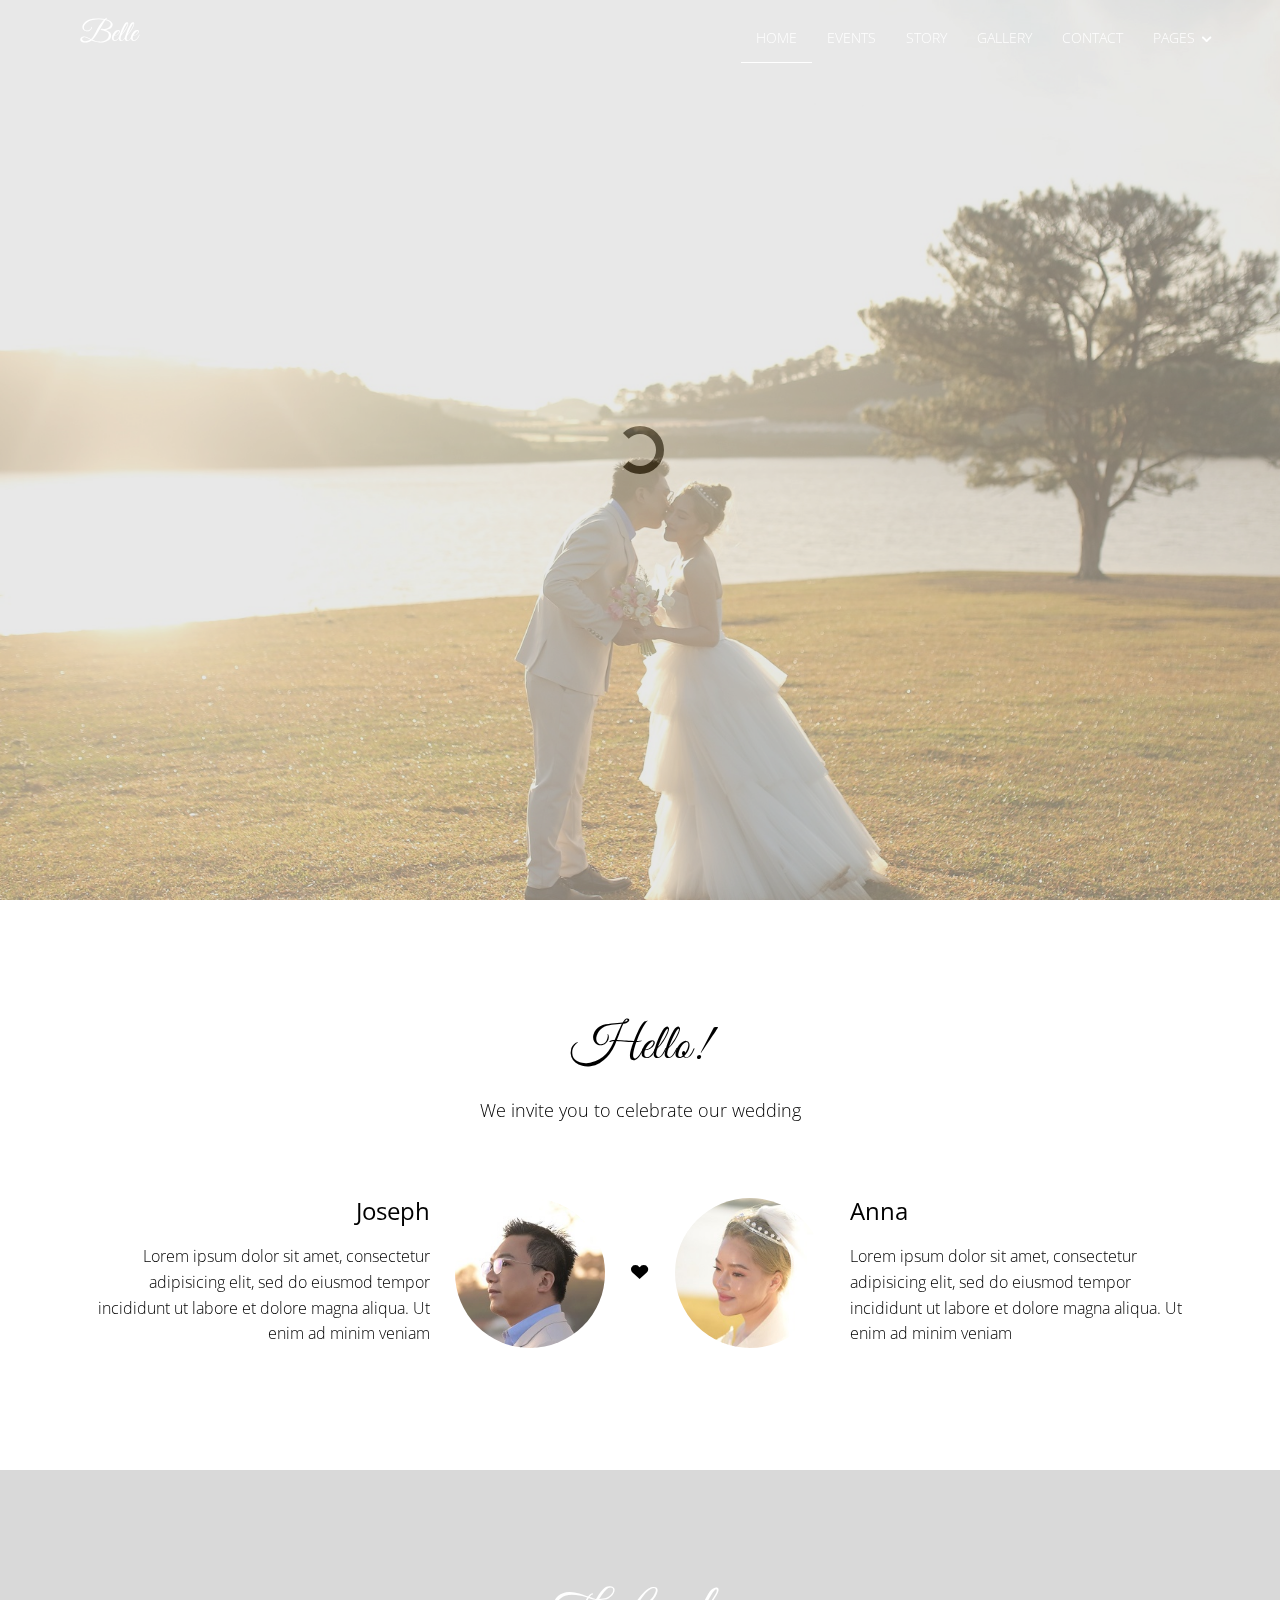
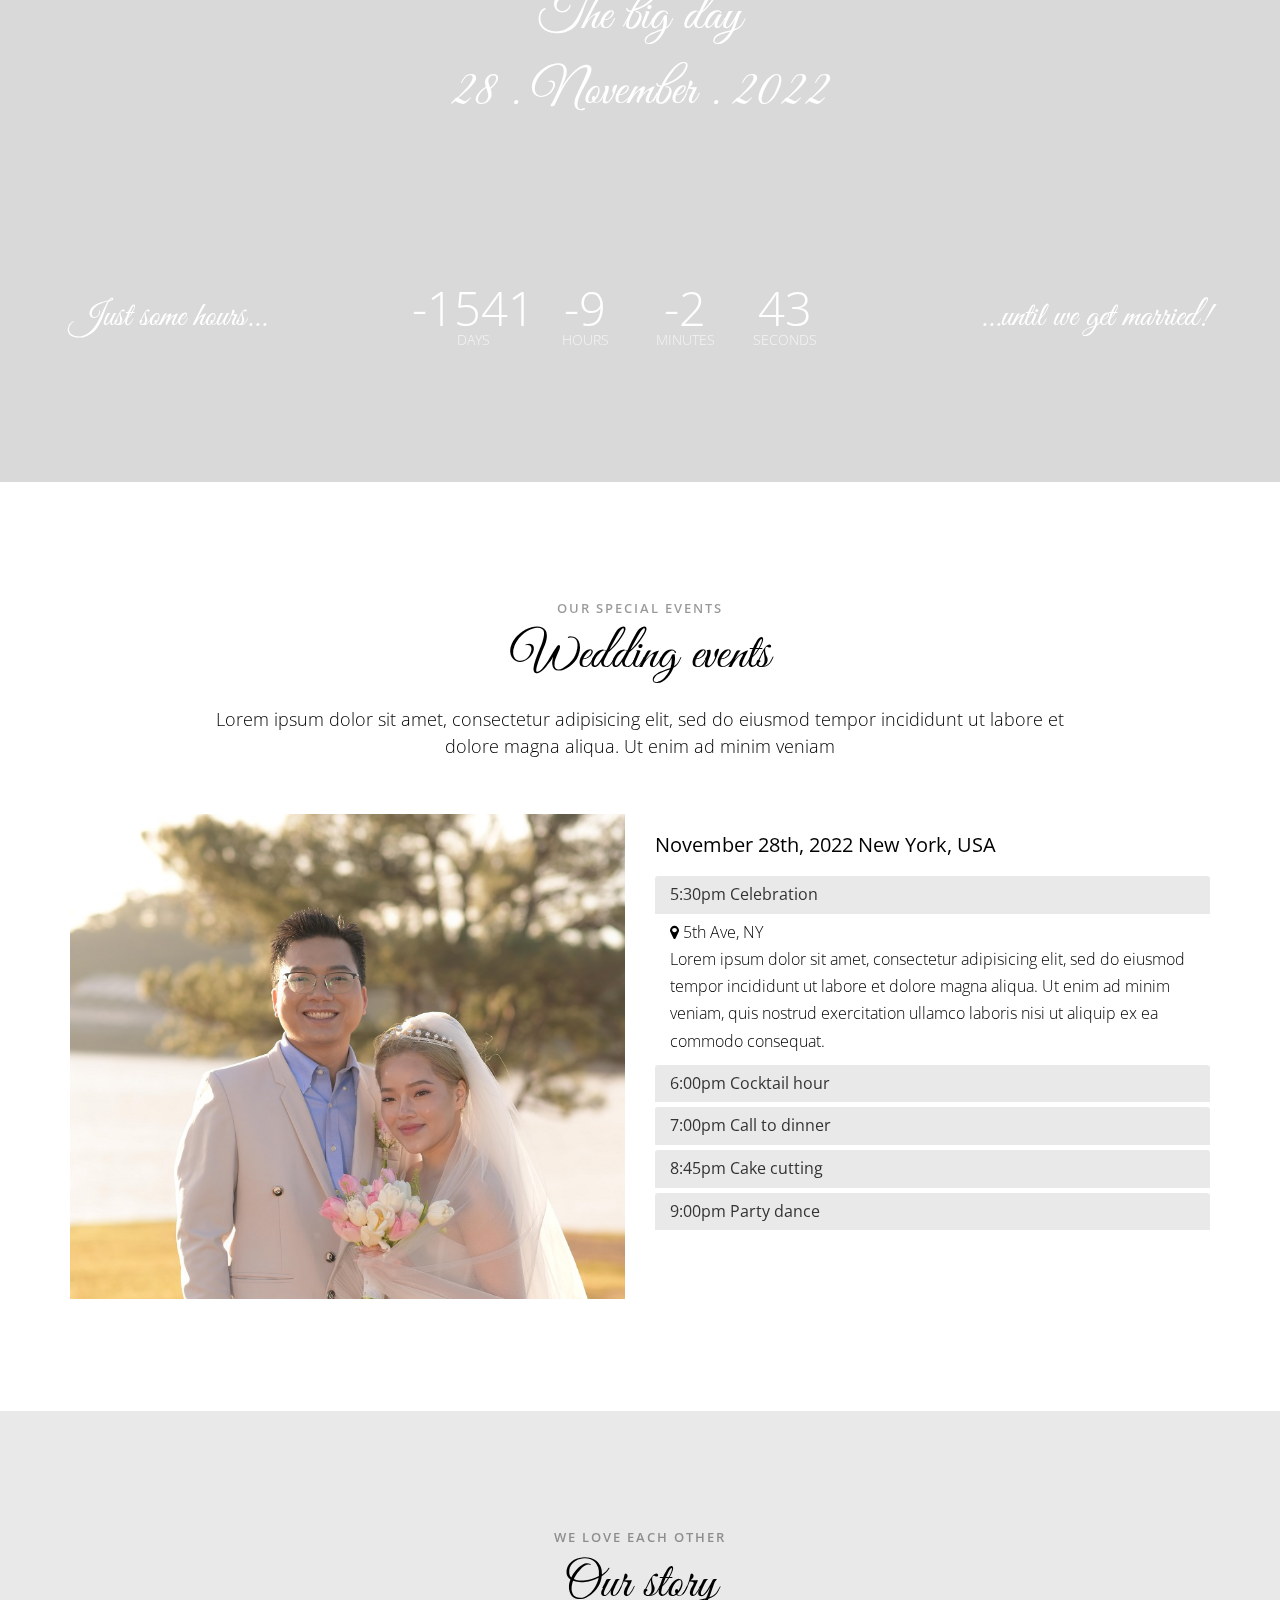
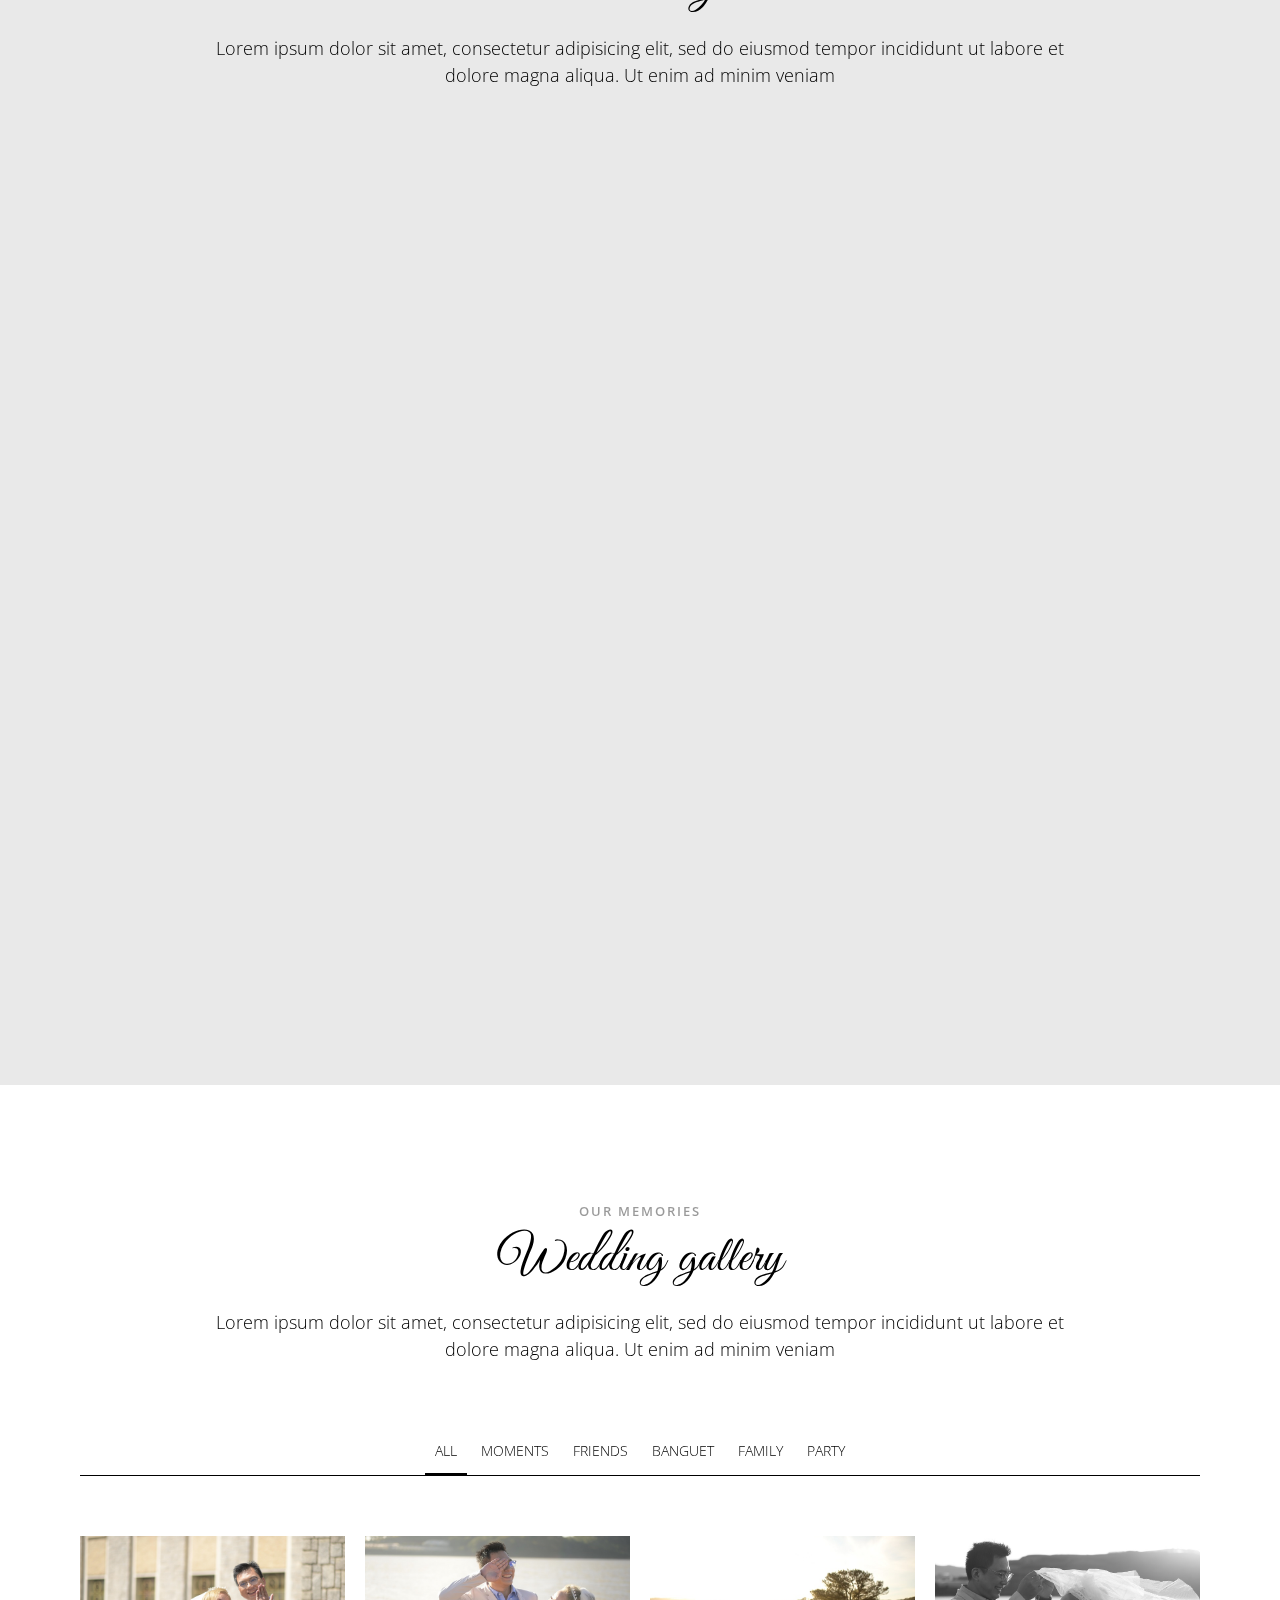
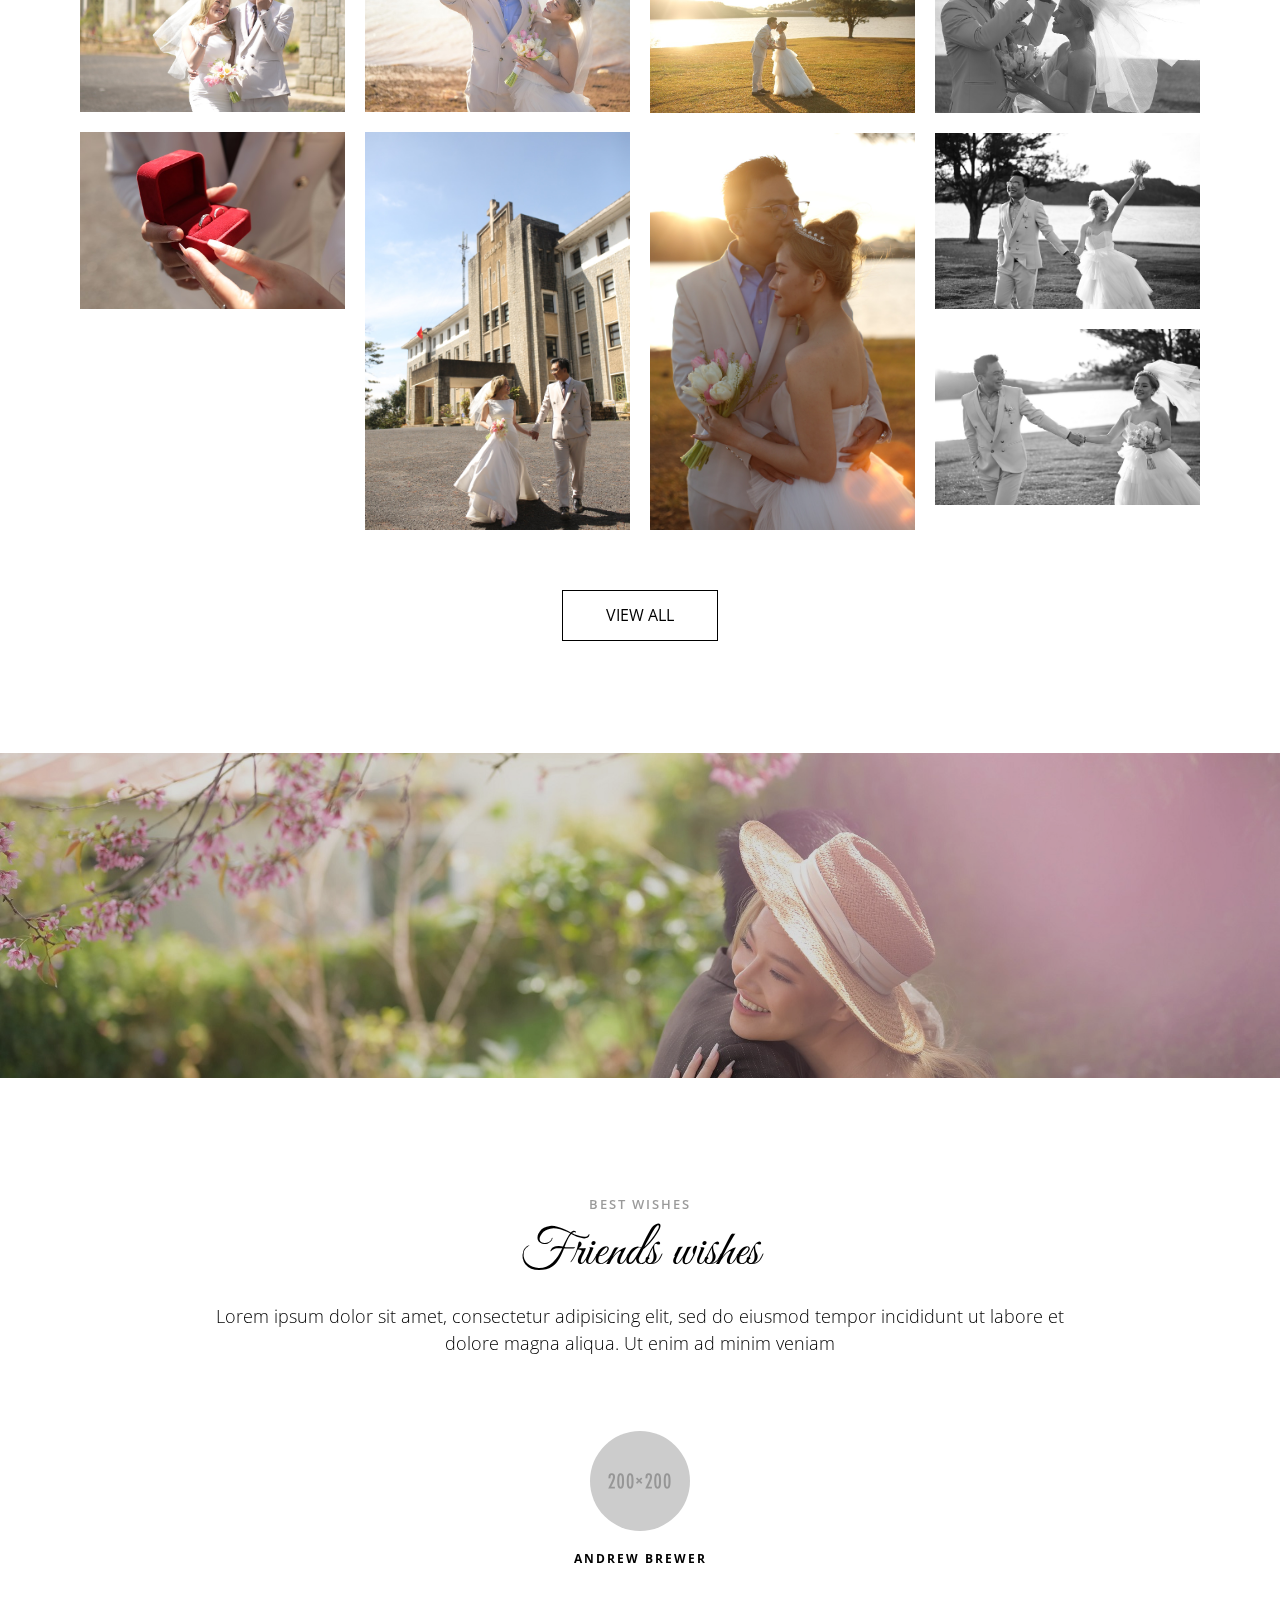
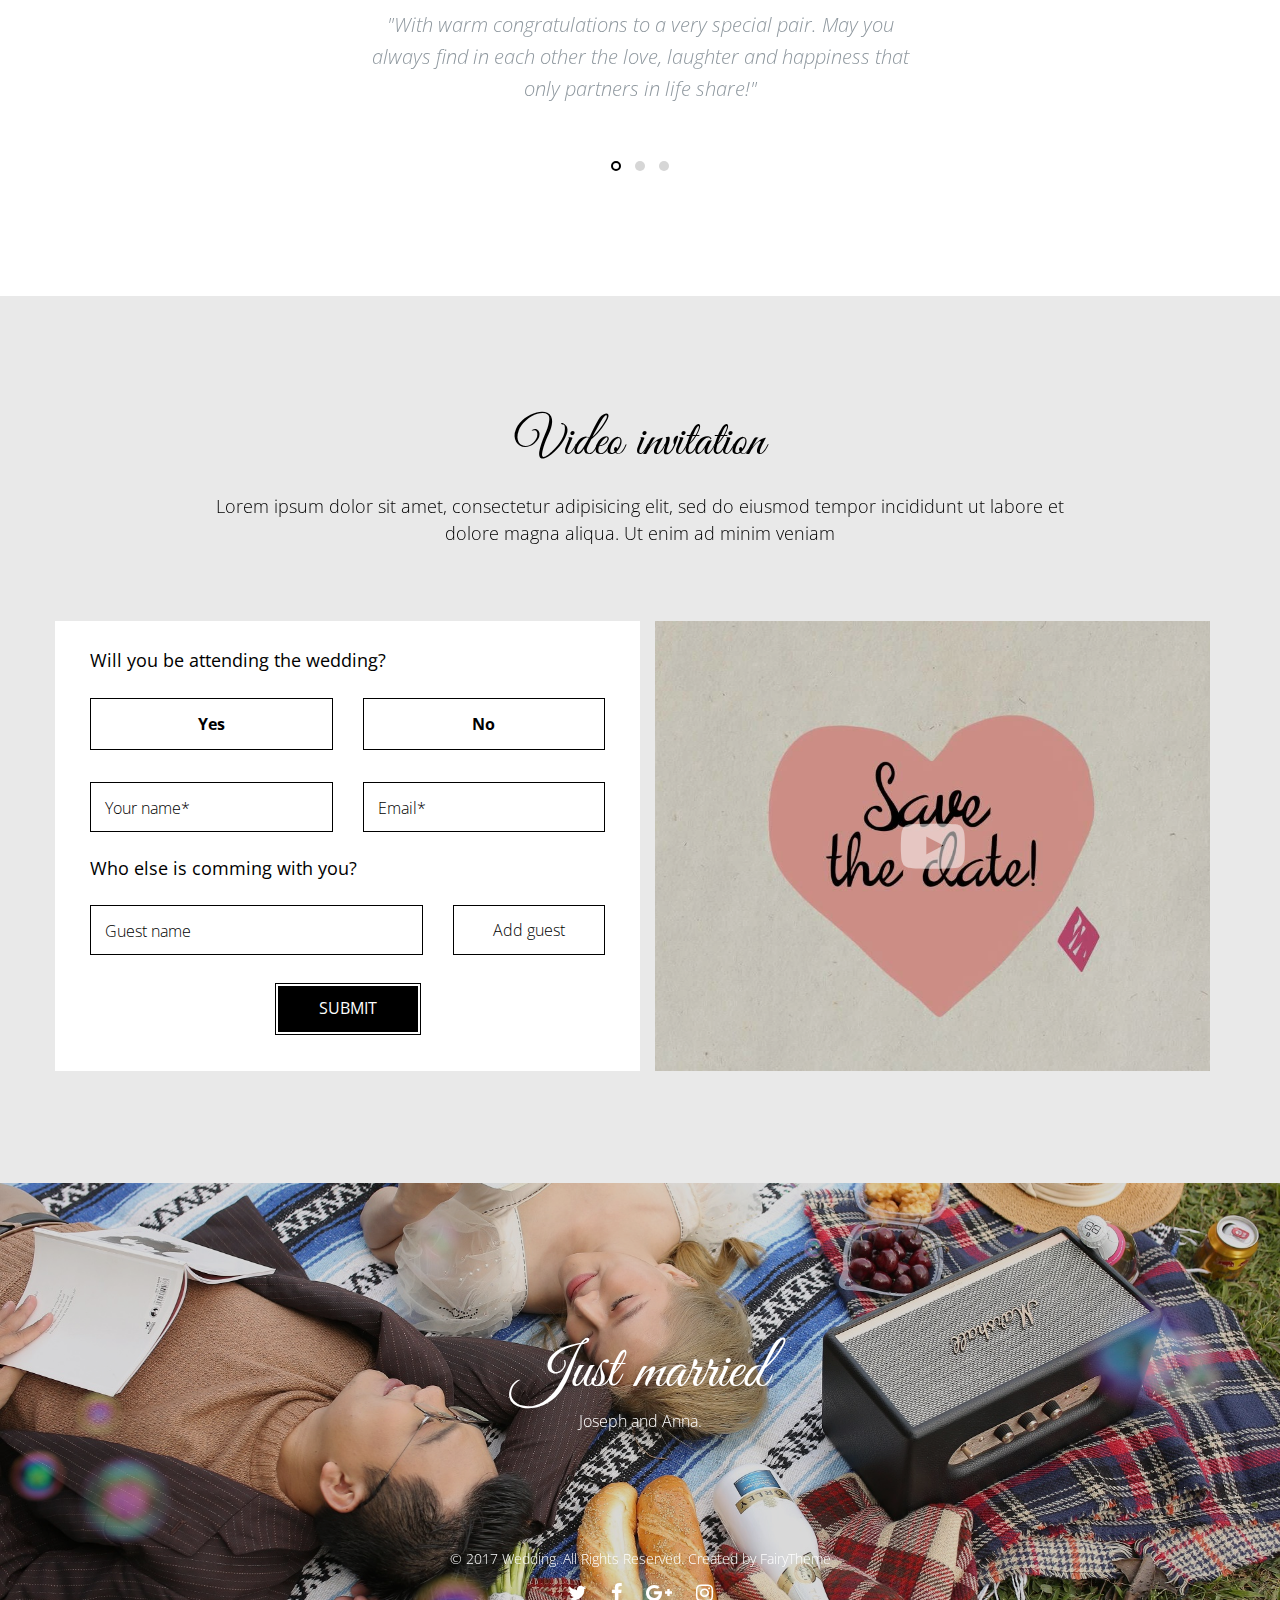
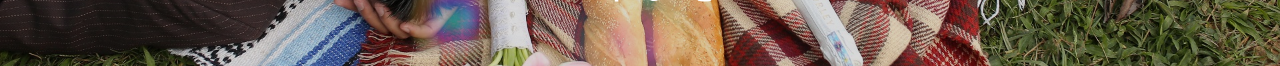
==== index.html @ 0774bc8c "first init" ====
<!DOCTYPE html>
<!--[if lt IE 7]>      <html class="no-js lt-ie9 lt-ie8 lt-ie7"> <![endif]-->
<!--[if IE 7]>         <html class="no-js lt-ie9 lt-ie8"> <![endif]-->
<!--[if IE 8]>         <html class="no-js lt-ie9"> <![endif]-->
<!--[if gt IE 8]><!--> <html class="no-js"> <!--<![endif]-->
	<head>
	<meta charset="utf-8">
	<meta http-equiv="X-UA-Compatible" content="IE=edge">
	<title>Wedding - Responsive HTML5 Template</title>
	<meta name="viewport" content="width=device-width, initial-scale=1">
	<meta name="description" content="" />
	<meta name="keywords" content="" />
	<meta name="author" content="" />

	<!-- Facebook and Twitter integration -->
	<meta property="og:title" content=""/>
	<meta property="og:image" content=""/>
	<meta property="og:url" content=""/>
	<meta property="og:site_name" content=""/>
	<meta property="og:description" content=""/>
	<meta name="twitter:title" content="" />
	<meta name="twitter:image" content="" />
	<meta name="twitter:url" content="" />
	<meta name="twitter:card" content="" />

	<link href="https://fonts.googleapis.com/css2?family=Open+Sans:wght@300;400&display=swap" rel="stylesheet">
	<link href='https://fonts.googleapis.com/css?family=Pacifico%7CWork+Sans:400,300,600,400italic,700%7CAmatic+SC:400,700&amp;subset=latin-ext' rel='stylesheet' type='text/css'>	
	<!-- Animate.css -->
	<link rel="stylesheet" href="css/vendor/animate.css">
	<!-- Icomoon Icon Fonts-->
	<link rel="stylesheet" href="css/vendor/icomoon.css">
	<link rel="stylesheet" type="text/css" href="fonts/font-awesome-4.7.0/css/font-awesome.min.css">
	<!-- Bootstrap  -->
	<link rel="stylesheet" href="css/vendor/bootstrap.min.css">
	<!-- Magnific Popup -->
	<link rel="stylesheet" href="css/vendor/magnific-popup.css">
	<!-- Owl Carousel  -->
	<link rel="stylesheet" href="css/vendor/owl.carousel.min.css">
	<link rel="stylesheet" href="css/vendor/owl.theme.default.min.css">
	<!-- Lightbox -->
	<link rel="stylesheet" href="css/vendor/lightbox.min.css">

	<!-- Theme style  -->
	<link rel="stylesheet" href="css/main.css">

	</head>

<body data-spy="scroll" data-target=".navbar" data-offset="50">
	<div class="loader"></div>
	<div class="main">
		<!-- Navigation -->
		<nav class="navbar" data-spy="affix" data-options="scrolltop:false">
			<div class="container">
				<div class="row">
					<div class="col-xs-2">
						<div id="logo"><a href="index.html">Belle</a></div>
					</div>
					<div class="col-xs-10 menu-2">
						<ul class="nav navbar-nav navbar-right">
							<li class="active">
								<a class="page-scroll" href="#header">Home</a>
							</li>
							<li>
								<a class="page-scroll" href="#events">Events</a>
							</li>
							<li>
								<a class="page-scroll" href="#couple-story">Story</a>
							</li>
							<li>
								<a class="page-scroll" href="#gallery">Gallery</a>
							</li>
							<li>
								<a class="page-scroll" href="#invitation">Contact</a>
							</li>
							<li class="has-dropdown">
								<a href="#">Pages</a>
								<ul class="dropdown">
									<li><a href="about.html">About us</a></li>
									<li><a href="gallery.html">Gallery</a></li>
									<li><a href="rsvp.html">RSVP</a></li>
									<li><a href="gallery-single.html">Single Albom</a></li>
									<li><a href="blog.html">Blog page</a></li>
									<li><a href="single-post.html">Post with aside</a></li>
									<li><a href="single-post-2.html">Post without aside</a></li>
								</ul>
							</li>
						</ul>
					</div>
				</div>
			</div>
		</nav>
		<!-- Header -->
		<section id="header" class="cover" data-parallax="scroll" data-image-src="img/header-bg.jpg">
			<div class="overlay"></div>
			<div class="container">
				<div class="row">
					<div class="col-md-12 text-center">
						<div class="display-t">
							<div class="display-tc animated">
								<h1>Save the date</h1>
								<div class="banner-text">
									<span class="banner-text_city">TT Gia Ray <br>Xuan Loc</span>
									<span class="banner-text_names">Cao Nguyen va Huyen Vi</span>
									<span class="banner-text_date">May 6th <br>2022</span>
								</div>
							</div>
						</div>
					</div>
				</div>
			</div>
		</section>
		<!-- Section About-us -->
		<section id="couple" class="section couple">
			<div class="container">
				<div class="row">
					<div class="col-md-12 text-center heading">
						<h2>Hello!</h2>
						<p>We invite you to celebrate our wedding</p>
					</div>
				</div>
				<div class="row couple-wrap">
					<div class="groom-wrap col-md-6 clearfix">
						<div class="groom">
							<img src="img/groom.jpg" alt="groom" class="img-responsive">
						</div>
						<div class="desc-groom">
							<h3>Joseph</h3>
							<p>Lorem ipsum dolor sit amet, consectetur adipisicing elit, sed do eiusmod tempor incididunt ut labore et dolore magna aliqua. Ut enim ad minim veniam</p>
						</div>
					</div>
					<p class="heart text-center"><i class="icon-heart2"></i></p>
					<div class="bride-wrap col-md-6">
						<div class="bride">
							<img src="img/bride.jpg" alt="groom" class="img-responsive">
						</div>
						<div class="desc-bride">
							<h3>Anna</h3>
							<p>Lorem ipsum dolor sit amet, consectetur adipisicing elit, sed do eiusmod tempor incididunt ut labore et dolore magna aliqua. Ut enim ad minim veniam</p>
						</div>
					</div>
				</div>
			</div>
		</section>
		<!-- Section Countdown -->
		<section class="countdown bg section text-center">
			<div class="overlay"></div>
			<div class="container">
				<div class="row">
					<div class="heading col-sm-12">
						<h2>The big day<br>
							28 . November . 2022
						</h2>
						<!-- <p>We are so excited to celebrate our special day with our family and friends.
						Thank you so much for visiting our wedding website!</p> -->
					</div>
					<div class="col-sm-12">
						<div id="timer" class="timer text-center">
							<div class="timer-item timer-item_text">
								Just some hours...
							</div>
							<div class="timer-item_digits">
								<div class="timer-item">
									<div>
										<span class="days digit"></span>
										<div class="smalltext">days</div>
									</div>
								</div>
								<div class="timer-item">
									<div>
										<span class="hours digit"></span>
										<div class="smalltext">hours</div>
									</div>
								</div>
								<div class="timer-item">
									<div>
										<span class="minutes digit"></span>
										<div class="smalltext">minutes</div>
									</div>
								</div>
								<div class="timer-item">
									<div>
										<span class="seconds digit"></span>
										<div class="smalltext">seconds</div>
									</div>
								</div>
							</div>
							<div class="timer-item timer-item_text">
								...until we get married!
							</div>
						</div>
					</div>
				</div>
			</div>
		</section>
		<!-- Section Events -->
		<section id="events" class="events-accordion section">
			<div class="container">
				<div class="row">
					<div class="col-md-12 text-center heading">
						<span>Our Special Events</span>
						<h2>Wedding events</h2>
						<p>Lorem ipsum dolor sit amet, consectetur adipisicing elit, sed do eiusmod tempor incididunt ut labore et dolore magna aliqua. Ut enim ad minim veniam</p>
					</div>
				</div>
				<div class="row">
					<div class="col-sm-6">
						<div class="panel-group" id="accordion-img">
							<div class="panel panel-default">
								<div id="collapse10" class="panel-collapse collapse in">
									<img src="img/event1.jpg" alt="">
								</div>
							</div>
							<div class="panel panel-default">
								<div id="collapse20" class="panel-collapse collapse">
									<img src="img/event2.jpg" alt="">
								</div>
							</div>
							<div class="panel panel-default">
								<div id="collapse30" class="panel-collapse collapse">
									<img src="img/event3.jpg" alt="">
								</div>
							</div>
							<div class="panel panel-default">
								<div id="collapse40" class="panel-collapse collapse">
									<img src="img/event4.jpg" alt="">
								</div>
							</div>
							<div class="panel panel-default">
								<div id="collapse50" class="panel-collapse collapse">
									<img src="img/event5.jpg" alt="">
								</div>
							</div>
						</div>
					</div>
					<div class="col-sm-6">
						<h3>November 28th, 2022 New York, USA</h3>
						<div class="panel-group" id="accordion">
							<div class="panel panel-default">
								<div class="panel-heading">
									<h4 class="panel-title">
									<a data-toggle="collapse" data-parent="#accordion" href="#collapse1">
									5:30pm Celebration</a>
									</h4>
								</div>
								<div id="collapse1" class="panel-collapse collapse in">
									<div class="panel-place">
										<i class="fa fa-map-marker" aria-hidden="true"></i>
										<span>5th Ave, NY</span>
									</div>
									<div class="panel-body">
									Lorem ipsum dolor sit amet, consectetur adipisicing elit,
									sed do eiusmod tempor incididunt ut labore et dolore magna aliqua. Ut enim ad
									minim veniam, quis nostrud exercitation ullamco laboris nisi ut aliquip ex ea
									commodo consequat.</div>
								</div>
							</div>
							<div class="panel panel-default">
								<div class="panel-heading">
									<h4 class="panel-title">
									<a data-toggle="collapse" data-parent="#accordion" href="#collapse2">
									6:00pm Cocktail hour</a>
									</h4>
								</div>
								<div id="collapse2" class="panel-collapse collapse">
									<div class="panel-place">
										<i class="fa fa-map-marker" aria-hidden="true"></i>
										<span>5th Ave, NY</span>
									</div>
									<div class="panel-body">Lorem ipsum dolor sit amet, consectetur adipisicing elit,
									sed do eiusmod tempor incididunt ut labore et dolore magna aliqua. Ut enim ad
									minim veniam, quis nostrud exercitation ullamco laboris nisi ut aliquip ex ea
									commodo consequat.</div>
								</div>
							</div>
							<div class="panel panel-default">
								<div class="panel-heading">
									<h4 class="panel-title">
									<a data-toggle="collapse" data-parent="#accordion" href="#collapse3">
									7:00pm Call to dinner</a>
									</h4>
								</div>
								<div id="collapse3" class="panel-collapse collapse">
									<div class="panel-place">
										<i class="fa fa-map-marker" aria-hidden="true"></i>
										<span>5th Ave, NY</span>
									</div>
									<div class="panel-body">Lorem ipsum dolor sit amet, consectetur adipisicing elit,
									sed do eiusmod tempor incididunt ut labore et dolore magna aliqua. Ut enim ad
									minim veniam, quis nostrud exercitation ullamco laboris nisi ut aliquip ex ea
									commodo consequat.</div>
								</div>
							</div>
							<div class="panel panel-default">
								<div class="panel-heading">
									<h4 class="panel-title">
									<a data-toggle="collapse" data-parent="#accordion" href="#collapse4">
									8:45pm Cake cutting</a>
									</h4>
								</div>
								<div id="collapse4" class="panel-collapse collapse">
									<div class="panel-place">
										<i class="fa fa-map-marker" aria-hidden="true"></i>
										<span>5th Ave, NY</span>
									</div>
									<div class="panel-body">Lorem ipsum dolor sit amet, consectetur adipisicing elit,
									sed do eiusmod tempor incididunt ut labore et dolore magna aliqua. Ut enim ad
									minim veniam, quis nostrud exercitation ullamco laboris nisi ut aliquip ex ea
									commodo consequat.</div>
								</div>
							</div>
							<div class="panel panel-default">
								<div class="panel-heading">
									<h4 class="panel-title">
									<a data-toggle="collapse" data-parent="#accordion" href="#collapse5">
									9:00pm Party dance</a>
									</h4>
								</div>
								<div id="collapse5" class="panel-collapse collapse">
									<div class="panel-place">
										<i class="fa fa-map-marker" aria-hidden="true"></i>
										<span>5th Ave, NY</span>
									</div>
									<div class="panel-body">Lorem ipsum dolor sit amet, consectetur adipisicing elit,
									sed do eiusmod tempor incididunt ut labore et dolore magna aliqua. Ut enim ad
									minim veniam, quis nostrud exercitation ullamco laboris nisi ut aliquip ex ea
									commodo consequat.</div>
								</div>
							</div>
						</div>
					</div>
				</div>
			</div>
		</section>
		<!-- Section Our-story -->
		<section id="couple-story" class="section couple-story section-gray">
			<div class="container">
				<div class="row">
					<div class="col-md-12 text-center heading">
						<span>We Love Each Other</span>
						<h2>Our story</h2>
						<p>Lorem ipsum dolor sit amet, consectetur adipisicing elit, sed do eiusmod tempor incididunt ut labore et dolore magna aliqua. Ut enim ad minim veniam</p>
					</div>
				</div>
				<div class="row">
					<div class="col-md-12 col-md-offset-0">
						<ul class="timeline animate-box">
							<li class="timeline-item animate-box">
								<div class="timeline-badge">
									<img src="img/story-1.jpg" alt="">
								</div>
								<div class="timeline-panel">
									<div class="timeline-heading">
										<h3 class="timeline-title">First We Meet</h3>
										<span class="date">December 25, 2015</span>
									</div>
									<div class="timeline-body">
										<p>Lorem ipsum dolor sit amet, consectetur adipisicing elit, sed do eiusmod tempor incididunt ut labore et dolore magna aliqua. Ut enim ad minim veniam</p>
									</div>
									<a href="single-post.html" class="timeline-readmore">Readmore</a>
								</div>
							</li>
							<li class="timeline-item animate-box">
								<div class="timeline-badge">
									<img src="img/story-2.jpg" alt="">
								</div>
								<div class="timeline-panel">
									<div class="timeline-heading">
										<h3 class="timeline-title">First Date</h3>
										<span class="date">December 28, 2015</span>
									</div>
									<div class="timeline-body">
										<p>Lorem ipsum dolor sit amet, consectetur adipisicing elit, sed do eiusmod tempor incididunt ut labore et dolore magna aliqua. Ut enim ad minim veniam</p>
									</div>
									<a href="single-post.html" class="timeline-readmore">Readmore</a>
								</div>
							</li>
							<li class="timeline-item animate-box">
								<div class="timeline-badge">
									<img src="img/story-3.jpg" alt="">
								</div>
								<div class="timeline-panel">
									<div class="timeline-heading">
										<h3 class="timeline-title">In A Relationship</h3>
										<span class="date">January 1, 2016</span>
									</div>
									<div class="timeline-body">
										<p>Lorem ipsum dolor sit amet, consectetur adipisicing elit, sed do eiusmod tempor incididunt ut labore et dolore magna aliqua. Ut enim ad minim veniam</p>
									</div>
									<a href="single-post.html" class="timeline-readmore">Readmore</a>
								</div>
							</li>
						</ul>
					</div>
				</div>
			</div>
		</section>
		<!-- Section Gallery -->
		<section id="gallery" class="section gallery">
			<div class="container">
				<div class="row">
					<div class="col-md-12 text-center heading">
						<span>Our Memories</span>
						<h2>Wedding gallery</h2>
						<p>Lorem ipsum dolor sit amet, consectetur adipisicing elit, sed do eiusmod tempor incididunt ut labore et dolore magna aliqua. Ut enim ad minim veniam</p>
					</div>
				</div>
				<div class="row">
					<div class="col-sm-12">
						<div class="button-group filters-button-group">
							<button class="button is-checked" data-filter="*">All</button>
							<button class="button" data-filter=".moments">moments</button>
							<button class="button" data-filter=".friends">friends</button>
							<button class="button" data-filter=".banguet">banguet</button>
							<button class="button" data-filter=".family">family</button>
							<button class="button" data-filter=".party">party</button>
						</div>
						<div class="grid grid--margin">
							<div class="grid-sizer"></div>
							<div class="grid-item grid-item--width moments friends">
								<a href="img/gallery-1.jpg" data-lightbox="roadtrip">
									<img src="img/gallery-1.jpg" alt="gallery">
								</a>
							</div>
							<div class="grid-item moments banguet party">
								<a href="img/gallery-2.jpg" data-lightbox="roadtrip">
									<img src="img/gallery-2.jpg" alt="gallery">
								</a>
							</div>
							<div class="grid-item friends moments party">
								<a href="img/gallery-3.jpg" data-lightbox="roadtrip">
									<img src="img/gallery-3.jpg" alt="gallery">
								</a>
							</div>
							<div class="grid-item banguet family">
								<a href="img/gallery-4.jpg" data-lightbox="roadtrip">
									<img src="img/gallery-4.jpg" alt="gallery">
								</a>
							</div>
							<div class="grid-item friends family">
								<a href="img/gallery-5.jpg" data-lightbox="roadtrip">
									<img src="img/gallery-5.jpg" alt="gallery">
								</a>
							</div>
							<div class="grid-item family party">
								<a href="img/gallery-10.jpg" data-lightbox="roadtrip">
									<img src="img/gallery-10.jpg" alt="gallery">
								</a>
							</div>
							<div class="grid-item moments family">
								<a href="img/gallery-7.jpg" data-lightbox="roadtrip">
									<img src="img/gallery-7.jpg" alt="gallery">
								</a>
							</div>
							<div class="grid-item banguet family">
								<a href="img/gallery-8.jpg" data-lightbox="roadtrip">
									<img src="img/gallery-8.jpg" alt="gallery">
								</a>
							</div>
							<div class="grid-item friends party">
								<a href="img/gallery-9.jpg" data-lightbox="roadtrip">
									<img src="img/gallery-9.jpg" alt="gallery">
								</a>
							</div>
						</div>
					</div>
					<div class="text-center">
						<a href="gallery-single.html" class="btn btn-outline btn-lg">View all</a>
					</div>
				</div> <!-- /.row -->
			</div>
		</section>
		<!-- Section Counter -->
		<section id="counter" class="section bg counter">
			<div class="overlay"></div>
			<div class="container">
				<div class="row">
					<div class="col-md-3 col-sm-6 animate-box">
						<div class="feature-center">
							<span class="counter-value js-counter" data-from="0" data-to="120" data-speed="5000" data-refresh-interval="50">1</span>
							<span class="counter-label">Guest</span>
						</div>
					</div>
					<div class="col-md-3 col-sm-6 animate-box">
						<div class="feature-center">
							<span class="counter-value js-counter" data-from="0" data-to="1000" data-speed="5000" data-refresh-interval="50">1</span>
							<span class="counter-label">Kisses</span>
						</div>
					</div>
					<div class="col-md-3 col-sm-6 animate-box">
						<div class="feature-center">
							<span class="counter-value js-counter" data-from="0" data-to="200" data-speed="5000" data-refresh-interval="50">1</span>
							<span class="counter-label">Sleepless nights</span>
						</div>
					</div>
					<div class="col-md-3 col-sm-6 animate-box">
						<div class="feature-center">
							<span class="counter-value js-counter" data-from="0" data-to="1250" data-speed="5000" data-refresh-interval="50">1</span>
							<span class="counter-label">Days together</span>
						</div>
					</div>
				</div>
			</div>
		</section>
		<!-- Section Testimonials -->
		<section id="testimonials" class="section testimonials">
			<div class="container">
				<div class="row">
					<div class="row">
						<div class="col-md-12 text-center heading">
							<span>Best Wishes</span>
							<h2>Friends wishes</h2>
							<p>Lorem ipsum dolor sit amet, consectetur adipisicing elit, sed do eiusmod tempor incididunt ut labore et dolore magna aliqua. Ut enim ad minim veniam</p>
						</div>
					</div>
					<div class="row">
						<div class="col-md-12">
							<div class="wrap-testimony">
								<div class="owl-carousel-fullwidth">
									<div class="item">
										<div class="testimony-slide active text-center">
											<figure>
												<img src="img/friend-1.jpg" alt="user">
											</figure>
											<span>Andrew Brewer</span>
											<blockquote>
												<p>"With warm congratulations to a very special pair. May you always find in each other the love, laughter and happiness that only partners in life share!"</p>
											</blockquote>
										</div>
									</div>
									<div class="item">
										<div class="testimony-slide active text-center">
											<figure>
												<img src="img/friend-2.jpg" alt="user">
											</figure>
											<span>Theodore Hamilton</span>
											<blockquote>
												<p>"True love stories never end! Happy wedding day and may there be many more chapters in the wonderful story of your love for one another."</p>
											</blockquote>
										</div>
									</div>
									<div class="item">
										<div class="testimony-slide active text-center">
											<figure>
												<img src="img/friend-3.jpg" alt="user">
											</figure>
											<span>Maria J. Taylor</span>
											<blockquote>
												<p>"A wedding wish for two special person: love is best when shared by two. You know that together you are stronger, together you are one. Have a wonderful married life!"</p>
											</blockquote>
										</div>
									</div>
								</div>
							</div>
						</div>
					</div>
				</div>
			</div>
		</section>
		<!-- Section Video invitation -->
		<section id="invitation" class="section invitation section-gray">
			<div class="container">
				<div class="row">
					<div class="col-md-12 text-center heading">
						<h2>Video invitation</h2>
						<p>Lorem ipsum dolor sit amet, consectetur adipisicing elit, sed do eiusmod tempor incididunt ut labore et dolore magna aliqua. Ut enim ad minim veniam</p>
					</div>
				</div>
				<div class="row h-flex-md">
					<div class="form-wrapper col-md-6">
						<form action="form.php" id="contact-form" class="form-horizontal" method="post">
							<h3 class="invitation_heading">Will you be attending the wedding?</h3>
							<div class="row">
								<div class="form-field switch-field col-sm-12">
									<input type="radio" name="rdo" id="yes" value="Yes"/>
									<input type="radio" name="rdo" id="no" value="No"/>
									<div class="switch">
										<label for="yes">Yes</label>
										<label for="no">No</label>
										<span></span>
									</div>
								</div>
							</div>
							<div class="row">
								<div id="name-field" class="form-field col-sm-6">
									<label for="form-name" class="control-label">Your name*</label>
									<input type="text" class="form-control" id="form-name" name="form-name" required="">
								</div>
								<div id="email-field" class="form-field col-sm-6">
									<label for="form-email" class="control-label">Email*</label>
									<input type="email" class="form-control" id="form-email" name="form-email" required="">
								</div>
							</div>
							<h3 class="invitation_heading">Who else is comming with you?</h3>
							<div class="row">
								<div id="guest-name-field" class="form-field col-sm-8">
									<label for="form-guest-name" class="control-label">Guest name</label>
									<input type="text" class="form-control" id="form-guest-name" name="form-name">
								</div>
								<div class="form-field col-sm-4 text-center">
									<button type="button" class="add-button">Add guest</button>
								</div>
							</div>
							<div class="row">
								<div class="guest-list form-field col-sm-12"></div>
							</div>
							<div class="row">
								<div class="col-sm-12 text-center">
									<button type="submit" class="btn btn-outline-black btn-lg send-button">Submit</button>
								</div>
							</div>
						</form>
					</div>

					<div class="col-md-6">
						<div class="video bg">
							<a href="https://www.youtube.com/watch?v=KPi8uXHRfYg" class="popup-youtube">
								<i class="fa fa-youtube-play fa-4x"></i>
							</a>
							<div class="overlay"></div>
						</div>
					</div>
				</div>
			</div>
		</section>
		<!-- Section banner-bottom -->
		<section class="bg section banner banner_bottom">
		    <div class="overlay"></div>
		    <div class="container">
		        <div class="row">
		            <div class="col-md-12 text-center">
		                <h2>Just married</h2>
		                <p>Joseph and Anna.</p>
		            </div>
		        </div>
		        <div class="row copyright">
		            <div class="col-md-12 text-center">
		                <p>
		                    <small class="block">&copy; 2017 Wedding. All Rights Reserved.</small>
		                    <small class="block">Created by <a href="#" target="_blank">FairyTheme</a></small>
		                </p>
		                <ul class="social-icons">
		                    <li><a href="#"><i class="fa fa-twitter"></i></a></li>
		                    <li><a href="#"><i class="fa fa-facebook"></i></a></li>
		                    <li><a href="#"><i class="fa fa-google-plus"></i></a></li>
		                    <li><a href="#"><i class="fa fa-instagram"></i></a></li>
		                </ul>
		            </div>
		        </div>
		    </div>
		</section>
	</div>
	<!-- Modernizr JS -->
	<script src="js/vendor/modernizr-2.6.2.min.js"></script>
	<!-- FOR IE9 below -->
	<!--[if lt IE 9]>
	<script src="js/vendor/respond.min.js"></script>
	<![endif]-->
	<!-- jQuery -->
	<script src="js/vendor/jquery.min.js"></script>
	<!-- jQuery Easing -->
	<script src="js/vendor/jquery.easing.1.3.js"></script>
	<!-- Bootstrap -->
	<script src="js/vendor/bootstrap.min.js"></script>
	<!-- Waypoints -->
	<script src="js/vendor/jquery.waypoints.min.js"></script>
	<!-- Carousel -->
	<script src="js/vendor/owl.carousel.min.js"></script>
	<!-- countTo -->
	<script src="js/vendor/jquery.countTo.js"></script>
	<!-- Parallax -->
	<script src="js/vendor/parallax.min.js"></script>
	<!-- Magnific Popup -->
	<script src="js/vendor/jquery.magnific-popup.min.js"></script>
	<script src="js/vendor/magnific-popup-options.js"></script>
	<script src="js/vendor/lightbox.min.js"></script>
	<script src="js/vendor/isotope.pkgd.min.js"></script>
	<script src="js/vendor/imagesloaded.pkgd.min.js"></script>
	<!-- Main -->
	<script src="js/main.js"></script>
</body>
</html>
---- css/vendor/icomoon.css ----
@font-face {
  font-family: 'icomoon';
  src:  url('../fonts/icomoon/icomoon.eot?6iuir');
  src:  url('../fonts/icomoon/icomoon.eot?6iuir#iefix') format('embedded-opentype'),
    url('../fonts/icomoon/icomoon.ttf?6iuir') format('truetype'),
    url('../fonts/icomoon/icomoon.woff?6iuir') format('woff'),
    url('../fonts/icomoon/icomoon.svg?6iuir#icomoon') format('svg');
  font-weight: normal;
  font-style: normal;
}
[class^="icon-"], [class*=" icon-"] {
  /* use !important to prevent issues with browser extensions that change fonts */
  font-family: 'icomoon' !important;
  speak: none;
  font-style: normal;
  font-weight: normal;
  font-variant: normal;
  text-transform: none;
  line-height: 1;
  /* Better Font Rendering =========== */
  -webkit-font-smoothing: antialiased;
  -moz-osx-font-smoothing: grayscale;
}
.icon-eye:before {
  content: "\e000";
}
.icon-paper-clip:before {
  content: "\e001";
}
.icon-mail:before {
  content: "\e002";
}
.icon-toggle:before {
  content: "\e003";
}
.icon-layout:before {
  content: "\e004";
}
.icon-link:before {
  content: "\e005";
}
.icon-bell:before {
  content: "\e006";
}
.icon-lock:before {
  content: "\e007";
}
.icon-unlock:before {
  content: "\e008";
}
.icon-ribbon:before {
  content: "\e009";
}
.icon-image:before {
  content: "\e010";
}
.icon-signal:before {
  content: "\e011";
}
.icon-target:before {
  content: "\e012";
}
.icon-clipboard:before {
  content: "\e013";
}
.icon-clock:before {
  content: "\e014";
}
.icon-watch:before {
  content: "\e015";
}
.icon-air-play:before {
  content: "\e016";
}
.icon-camera:before {
  content: "\e017";
}
.icon-video:before {
  content: "\e018";
}
.icon-disc:before {
  content: "\e019";
}
.icon-printer:before {
  content: "\e020";
}
.icon-monitor:before {
  content: "\e021";
}
.icon-server:before {
  content: "\e022";
}
.icon-cog:before {
  content: "\e023";
}
.icon-heart:before {
  content: "\e024";
}
.icon-paragraph:before {
  content: "\e025";
}
.icon-align-justify:before {
  content: "\e026";
}
.icon-align-left:before {
  content: "\e027";
}
.icon-align-center:before {
  content: "\e028";
}
.icon-align-right:before {
  content: "\e029";
}
.icon-book:before {
  content: "\e030";
}
.icon-layers:before {
  content: "\e031";
}
.icon-stack:before {
  content: "\e032";
}
.icon-stack-2:before {
  content: "\e033";
}
.icon-paper:before {
  content: "\e034";
}
.icon-paper-stack:before {
  content: "\e035";
}
.icon-search:before {
  content: "\e036";
}
.icon-zoom-in:before {
  content: "\e037";
}
.icon-zoom-out:before {
  content: "\e038";
}
.icon-reply:before {
  content: "\e039";
}
.icon-circle-plus:before {
  content: "\e040";
}
.icon-circle-minus:before {
  content: "\e041";
}
.icon-circle-check:before {
  content: "\e042";
}
.icon-circle-cross:before {
  content: "\e043";
}
.icon-square-plus:before {
  content: "\e044";
}
.icon-square-minus:before {
  content: "\e045";
}
.icon-square-check:before {
  content: "\e046";
}
.icon-square-cross:before {
  content: "\e047";
}
.icon-microphone:before {
  content: "\e048";
}
.icon-record:before {
  content: "\e049";
}
.icon-skip-back:before {
  content: "\e050";
}
.icon-rewind:before {
  content: "\e051";
}
.icon-play:before {
  content: "\e052";
}
.icon-pause:before {
  content: "\e053";
}
.icon-stop:before {
  content: "\e054";
}
.icon-fast-forward:before {
  content: "\e055";
}
.icon-skip-forward:before {
  content: "\e056";
}
.icon-shuffle:before {
  content: "\e057";
}
.icon-repeat:before {
  content: "\e058";
}
.icon-folder:before {
  content: "\e059";
}
.icon-umbrella:before {
  content: "\e060";
}
.icon-moon:before {
  content: "\e061";
}
.icon-thermometer:before {
  content: "\e062";
}
.icon-drop:before {
  content: "\e063";
}
.icon-sun:before {
  content: "\e064";
}
.icon-cloud:before {
  content: "\e065";
}
.icon-cloud-upload:before {
  content: "\e066";
}
.icon-cloud-download:before {
  content: "\e067";
}
.icon-upload:before {
  content: "\e068";
}
.icon-download:before {
  content: "\e069";
}
.icon-location:before {
  content: "\e070";
}
.icon-location-2:before {
  content: "\e071";
}
.icon-map:before {
  content: "\e072";
}
.icon-battery:before {
  content: "\e073";
}
.icon-head:before {
  content: "\e074";
}
.icon-briefcase:before {
  content: "\e075";
}
.icon-speech-bubble:before {
  content: "\e076";
}
.icon-anchor:before {
  content: "\e077";
}
.icon-globe:before {
  content: "\e078";
}
.icon-box:before {
  content: "\e079";
}
.icon-reload:before {
  content: "\e080";
}
.icon-share:before {
  content: "\e081";
}
.icon-marquee:before {
  content: "\e082";
}
.icon-marquee-plus:before {
  content: "\e083";
}
.icon-marquee-minus:before {
  content: "\e084";
}
.icon-tag:before {
  content: "\e085";
}
.icon-power:before {
  content: "\e086";
}
.icon-command:before {
  content: "\e087";
}
.icon-alt:before {
  content: "\e088";
}
.icon-esc:before {
  content: "\e089";
}
.icon-bar-graph:before {
  content: "\e090";
}
.icon-bar-graph-2:before {
  content: "\e091";
}
.icon-pie-graph:before {
  content: "\e092";
}
.icon-star:before {
  content: "\e093";
}
.icon-arrow-left:before {
  content: "\e094";
}
.icon-arrow-right:before {
  content: "\e095";
}
.icon-arrow-up:before {
  content: "\e096";
}
.icon-arrow-down:before {
  content: "\e097";
}
.icon-volume:before {
  content: "\e098";
}
.icon-mute:before {
  content: "\e099";
}
.icon-content-right:before {
  content: "\e100";
}
.icon-content-left:before {
  content: "\e101";
}
.icon-grid:before {
  content: "\e102";
}
.icon-grid-2:before {
  content: "\e103";
}
.icon-columns:before {
  content: "\e104";
}
.icon-loader:before {
  content: "\e105";
}
.icon-bag:before {
  content: "\e106";
}
.icon-ban:before {
  content: "\e107";
}
.icon-flag:before {
  content: "\e108";
}
.icon-trash:before {
  content: "\e109";
}
.icon-expand:before {
  content: "\e110";
}
.icon-contract:before {
  content: "\e111";
}
.icon-maximize:before {
  content: "\e112";
}
.icon-minimize:before {
  content: "\e113";
}
.icon-plus:before {
  content: "\e114";
}
.icon-minus:before {
  content: "\e115";
}
.icon-check:before {
  content: "\e116";
}
.icon-cross:before {
  content: "\e117";
}
.icon-move:before {
  content: "\e118";
}
.icon-delete:before {
  content: "\e119";
}
.icon-menu:before {
  content: "\e120";
}
.icon-archive:before {
  content: "\e121";
}
.icon-inbox:before {
  content: "\e122";
}
.icon-outbox:before {
  content: "\e123";
}
.icon-file:before {
  content: "\e124";
}
.icon-file-add:before {
  content: "\e125";
}
.icon-file-subtract:before {
  content: "\e126";
}
.icon-help:before {
  content: "\e127";
}
.icon-open:before {
  content: "\e128";
}
.icon-ellipsis:before {
  content: "\e129";
}
.icon-add-to-list:before {
  content: "\e900";
}
.icon-classic-computer:before {
  content: "\e901";
}
.icon-controller-fast-backward:before {
  content: "\e902";
}
.icon-creative-commons-attribution:before {
  content: "\e903";
}
.icon-creative-commons-noderivs:before {
  content: "\e904";
}
.icon-creative-commons-noncommercial-eu:before {
  content: "\e905";
}
.icon-creative-commons-noncommercial-us:before {
  content: "\e906";
}
.icon-creative-commons-public-domain:before {
  content: "\e907";
}
.icon-creative-commons-remix:before {
  content: "\e908";
}
.icon-creative-commons-share:before {
  content: "\e909";
}
.icon-creative-commons-sharealike:before {
  content: "\e90a";
}
.icon-creative-commons:before {
  content: "\e90b";
}
.icon-document-landscape:before {
  content: "\e90c";
}
.icon-remove-user:before {
  content: "\e90d";
}
.icon-warning:before {
  content: "\e90e";
}
.icon-arrow-bold-down:before {
  content: "\e90f";
}
.icon-arrow-bold-left:before {
  content: "\e910";
}
.icon-arrow-bold-right:before {
  content: "\e911";
}
.icon-arrow-bold-up:before {
  content: "\e912";
}
.icon-arrow-down2:before {
  content: "\e913";
}
.icon-arrow-left2:before {
  content: "\e914";
}
.icon-arrow-long-down:before {
  content: "\e915";
}
.icon-arrow-long-left:before {
  content: "\e916";
}
.icon-arrow-long-right:before {
  content: "\e917";
}
.icon-arrow-long-up:before {
  content: "\e918";
}
.icon-arrow-right2:before {
  content: "\e919";
}
.icon-arrow-up2:before {
  content: "\e91a";
}
.icon-arrow-with-circle-down:before {
  content: "\e91b";
}
.icon-arrow-with-circle-left:before {
  content: "\e91c";
}
.icon-arrow-with-circle-right:before {
  content: "\e91d";
}
.icon-arrow-with-circle-up:before {
  content: "\e91e";
}
.icon-bookmark:before {
  content: "\e91f";
}
.icon-bookmarks:before {
  content: "\e920";
}
.icon-chevron-down:before {
  content: "\e921";
}
.icon-chevron-left:before {
  content: "\e922";
}
.icon-chevron-right:before {
  content: "\e923";
}
.icon-chevron-small-down:before {
  content: "\e924";
}
.icon-chevron-small-left:before {
  content: "\e925";
}
.icon-chevron-small-right:before {
  content: "\e926";
}
.icon-chevron-small-up:before {
  content: "\e927";
}
.icon-chevron-thin-down:before {
  content: "\e928";
}
.icon-chevron-thin-left:before {
  content: "\e929";
}
.icon-chevron-thin-right:before {
  content: "\e92a";
}
.icon-chevron-thin-up:before {
  content: "\e92b";
}
.icon-chevron-up:before {
  content: "\e92c";
}
.icon-chevron-with-circle-down:before {
  content: "\e92d";
}
.icon-chevron-with-circle-left:before {
  content: "\e92e";
}
.icon-chevron-with-circle-right:before {
  content: "\e92f";
}
.icon-chevron-with-circle-up:before {
  content: "\e930";
}
.icon-cloud2:before {
  content: "\e931";
}
.icon-controller-fast-forward:before {
  content: "\e932";
}
.icon-controller-jump-to-start:before {
  content: "\e933";
}
.icon-controller-next:before {
  content: "\e934";
}
.icon-controller-paus:before {
  content: "\e935";
}
.icon-controller-play:before {
  content: "\e936";
}
.icon-controller-record:before {
  content: "\e937";
}
.icon-controller-stop:before {
  content: "\e938";
}
.icon-controller-volume:before {
  content: "\e939";
}
.icon-dot-single:before {
  content: "\e93a";
}
.icon-dots-three-horizontal:before {
  content: "\e93b";
}
.icon-dots-three-vertical:before {
  content: "\e93c";
}
.icon-dots-two-horizontal:before {
  content: "\e93d";
}
.icon-dots-two-vertical:before {
  content: "\e93e";
}
.icon-download2:before {
  content: "\e93f";
}
.icon-emoji-flirt:before {
  content: "\e940";
}
.icon-flow-branch:before {
  content: "\e941";
}
.icon-flow-cascade:before {
  content: "\e942";
}
.icon-flow-line:before {
  content: "\e943";
}
.icon-flow-parallel:before {
  content: "\e944";
}
.icon-flow-tree:before {
  content: "\e945";
}
.icon-install:before {
  content: "\e946";
}
.icon-layers2:before {
  content: "\e947";
}
.icon-open-book:before {
  content: "\e948";
}
.icon-resize-100:before {
  content: "\e949";
}
.icon-resize-full-screen:before {
  content: "\e94a";
}
.icon-save:before {
  content: "\e94b";
}
.icon-select-arrows:before {
  content: "\e94c";
}
.icon-sound-mute:before {
  content: "\e94d";
}
.icon-sound:before {
  content: "\e94e";
}
.icon-trash2:before {
  content: "\e94f";
}
.icon-triangle-down:before {
  content: "\e950";
}
.icon-triangle-left:before {
  content: "\e951";
}
.icon-triangle-right:before {
  content: "\e952";
}
.icon-triangle-up:before {
  content: "\e953";
}
.icon-uninstall:before {
  content: "\e954";
}
.icon-upload-to-cloud:before {
  content: "\e955";
}
.icon-upload2:before {
  content: "\e956";
}
.icon-add-user:before {
  content: "\e957";
}
.icon-address:before {
  content: "\e958";
}
.icon-adjust:before {
  content: "\e959";
}
.icon-air:before {
  content: "\e95a";
}
.icon-aircraft-landing:before {
  content: "\e95b";
}
.icon-aircraft-take-off:before {
  content: "\e95c";
}
.icon-aircraft:before {
  content: "\e95d";
}
.icon-align-bottom:before {
  content: "\e95e";
}
.icon-align-horizontal-middle:before {
  content: "\e95f";
}
.icon-align-left2:before {
  content: "\e960";
}
.icon-align-right2:before {
  content: "\e961";
}
.icon-align-top:before {
  content: "\e962";
}
.icon-align-vertical-middle:before {
  content: "\e963";
}
.icon-archive2:before {
  content: "\e964";
}
.icon-area-graph:before {
  content: "\e965";
}
.icon-attachment:before {
  content: "\e966";
}
.icon-awareness-ribbon:before {
  content: "\e967";
}
.icon-back-in-time:before {
  content: "\e968";
}
.icon-back:before {
  content: "\e969";
}
.icon-bar-graph2:before {
  content: "\e96a";
}
.icon-battery2:before {
  content: "\e96b";
}
.icon-beamed-note:before {
  content: "\e96c";
}
.icon-bell2:before {
  content: "\e96d";
}
.icon-blackboard:before {
  content: "\e96e";
}
.icon-block:before {
  content: "\e96f";
}
.icon-book2:before {
  content: "\e970";
}
.icon-bowl:before {
  content: "\e971";
}
.icon-box2:before {
  content: "\e972";
}
.icon-briefcase2:before {
  content: "\e973";
}
.icon-browser:before {
  content: "\e974";
}
.icon-brush:before {
  content: "\e975";
}
.icon-bucket:before {
  content: "\e976";
}
.icon-cake:before {
  content: "\e977";
}
.icon-calculator:before {
  content: "\e978";
}
.icon-calendar:before {
  content: "\e979";
}
.icon-camera2:before {
  content: "\e97a";
}
.icon-ccw:before {
  content: "\e97b";
}
.icon-chat:before {
  content: "\e97c";
}
.icon-check2:before {
  content: "\e97d";
}
.icon-circle-with-cross:before {
  content: "\e97e";
}
.icon-circle-with-minus:before {
  content: "\e97f";
}
.icon-circle-with-plus:before {
  content: "\e980";
}
.icon-circle:before {
  content: "\e981";
}
.icon-circular-graph:before {
  content: "\e982";
}
.icon-clapperboard:before {
  content: "\e983";
}
.icon-clipboard2:before {
  content: "\e984";
}
.icon-clock2:before {
  content: "\e985";
}
.icon-code:before {
  content: "\e986";
}
.icon-cog2:before {
  content: "\e987";
}
.icon-colours:before {
  content: "\e988";
}
.icon-compass:before {
  content: "\e989";
}
.icon-copy:before {
  content: "\e98a";
}
.icon-credit-card:before {
  content: "\e98b";
}
.icon-credit:before {
  content: "\e98c";
}
.icon-cross2:before {
  content: "\e98d";
}
.icon-cup:before {
  content: "\e98e";
}
.icon-cw:before {
  content: "\e98f";
}
.icon-cycle:before {
  content: "\e990";
}
.icon-database:before {
  content: "\e991";
}
.icon-dial-pad:before {
  content: "\e992";
}
.icon-direction:before {
  content: "\e993";
}
.icon-document:before {
  content: "\e994";
}
.icon-documents:before {
  content: "\e995";
}
.icon-drink:before {
  content: "\e996";
}
.icon-drive:before {
  content: "\e997";
}
.icon-drop2:before {
  content: "\e998";
}
.icon-edit:before {
  content: "\e999";
}
.icon-email:before {
  content: "\e99a";
}
.icon-emoji-happy:before {
  content: "\e99b";
}
.icon-emoji-neutral:before {
  content: "\e99c";
}
.icon-emoji-sad:before {
  content: "\e99d";
}
.icon-erase:before {
  content: "\e99e";
}
.icon-eraser:before {
  content: "\e99f";
}
.icon-export:before {
  content: "\e9a0";
}
.icon-eye2:before {
  content: "\e9a1";
}
.icon-feather:before {
  content: "\e9a2";
}
.icon-flag2:before {
  content: "\e9a3";
}
.icon-flash:before {
  content: "\e9a4";
}
.icon-flashlight:before {
  content: "\e9a5";
}
.icon-flat-brush:before {
  content: "\e9a6";
}
.icon-folder-images:before {
  content: "\e9a7";
}
.icon-folder-music:before {
  content: "\e9a8";
}
.icon-folder-video:before {
  content: "\e9a9";
}
.icon-folder2:before {
  content: "\e9aa";
}
.icon-forward:before {
  content: "\e9ab";
}
.icon-funnel:before {
  content: "\e9ac";
}
.icon-game-controller:before {
  content: "\e9ad";
}
.icon-gauge:before {
  content: "\e9ae";
}
.icon-globe2:before {
  content: "\e9af";
}
.icon-graduation-cap:before {
  content: "\e9b0";
}
.icon-grid2:before {
  content: "\e9b1";
}
.icon-hair-cross:before {
  content: "\e9b2";
}
.icon-hand:before {
  content: "\e9b3";
}
.icon-heart-outlined:before {
  content: "\e9b4";
}
.icon-heart2:before {
  content: "\e9b5";
}
.icon-help-with-circle:before {
  content: "\e9b6";
}
.icon-help2:before {
  content: "\e9b7";
}
.icon-home:before {
  content: "\e9b8";
}
.icon-hour-glass:before {
  content: "\e9b9";
}
.icon-image-inverted:before {
  content: "\e9ba";
}
.icon-image2:before {
  content: "\e9bb";
}
.icon-images:before {
  content: "\e9bc";
}
.icon-inbox2:before {
  content: "\e9bd";
}
.icon-infinity:before {
  content: "\e9be";
}
.icon-info-with-circle:before {
  content: "\e9bf";
}
.icon-info:before {
  content: "\e9c0";
}
.icon-key:before {
  content: "\e9c1";
}
.icon-keyboard:before {
  content: "\e9c2";
}
.icon-lab-flask:before {
  content: "\e9c3";
}
.icon-landline:before {
  content: "\e9c4";
}
.icon-language:before {
  content: "\e9c5";
}
.icon-laptop:before {
  content: "\e9c6";
}
.icon-leaf:before {
  content: "\e9c7";
}
.icon-level-down:before {
  content: "\e9c8";
}
.icon-level-up:before {
  content: "\e9c9";
}
.icon-lifebuoy:before {
  content: "\e9ca";
}
.icon-light-bulb:before {
  content: "\e9cb";
}
.icon-light-down:before {
  content: "\e9cc";
}
.icon-light-up:before {
  content: "\e9cd";
}
.icon-line-graph:before {
  content: "\e9ce";
}
.icon-link2:before {
  content: "\e9cf";
}
.icon-list:before {
  content: "\e9d0";
}
.icon-location-pin:before {
  content: "\e9d1";
}
.icon-location2:before {
  content: "\e9d2";
}
.icon-lock-open:before {
  content: "\e9d3";
}
.icon-lock2:before {
  content: "\e9d4";
}
.icon-log-out:before {
  content: "\e9d5";
}
.icon-login:before {
  content: "\e9d6";
}
.icon-loop:before {
  content: "\e9d7";
}
.icon-magnet:before {
  content: "\e9d8";
}
.icon-magnifying-glass:before {
  content: "\e9d9";
}
.icon-mail2:before {
  content: "\e9da";
}
.icon-man:before {
  content: "\e9db";
}
.icon-map2:before {
  content: "\e9dc";
}
.icon-mask:before {
  content: "\e9dd";
}
.icon-medal:before {
  content: "\e9de";
}
.icon-megaphone:before {
  content: "\e9df";
}
.icon-menu2:before {
  content: "\e9e0";
}
.icon-message:before {
  content: "\e9e1";
}
.icon-mic:before {
  content: "\e9e2";
}
.icon-minus2:before {
  content: "\e9e3";
}
.icon-mobile:before {
  content: "\e9e4";
}
.icon-modern-mic:before {
  content: "\e9e5";
}
.icon-moon2:before {
  content: "\e9e6";
}
.icon-mouse:before {
  content: "\e9e7";
}
.icon-music:before {
  content: "\e9e8";
}
.icon-network:before {
  content: "\e9e9";
}
.icon-new-message:before {
  content: "\e9ea";
}
.icon-new:before {
  content: "\e9eb";
}
.icon-news:before {
  content: "\e9ec";
}
.icon-note:before {
  content: "\e9ed";
}
.icon-notification:before {
  content: "\e9ee";
}
.icon-old-mobile:before {
  content: "\e9ef";
}
.icon-old-phone:before {
  content: "\e9f0";
}
.icon-palette:before {
  content: "\e9f1";
}
.icon-paper-plane:before {
  content: "\e9f2";
}
.icon-pencil:before {
  content: "\e9f3";
}
.icon-phone:before {
  content: "\e9f4";
}
.icon-pie-chart:before {
  content: "\e9f5";
}
.icon-pin:before {
  content: "\e9f6";
}
.icon-plus2:before {
  content: "\e9f7";
}
.icon-popup:before {
  content: "\e9f8";
}
.icon-power-plug:before {
  content: "\e9f9";
}
.icon-price-ribbon:before {
  content: "\e9fa";
}
.icon-price-tag:before {
  content: "\e9fb";
}
.icon-print:before {
  content: "\e9fc";
}
.icon-progress-empty:before {
  content: "\e9fd";
}
.icon-progress-full:before {
  content: "\e9fe";
}
.icon-progress-one:before {
  content: "\e9ff";
}
.icon-progress-two:before {
  content: "\ea00";
}
.icon-publish:before {
  content: "\ea01";
}
.icon-quote:before {
  content: "\ea02";
}
.icon-radio:before {
  content: "\ea03";
}
.icon-reply-all:before {
  content: "\ea04";
}
.icon-reply2:before {
  content: "\ea05";
}
.icon-retweet:before {
  content: "\ea06";
}
.icon-rocket:before {
  content: "\ea07";
}
.icon-round-brush:before {
  content: "\ea08";
}
.icon-rss:before {
  content: "\ea09";
}
.icon-ruler:before {
  content: "\ea0a";
}
.icon-scissors:before {
  content: "\ea0b";
}
.icon-share-alternitive:before {
  content: "\ea0c";
}
.icon-share2:before {
  content: "\ea0d";
}
.icon-shareable:before {
  content: "\ea0e";
}
.icon-shield:before {
  content: "\ea0f";
}
.icon-shop:before {
  content: "\ea10";
}
.icon-shopping-bag:before {
  content: "\ea11";
}
.icon-shopping-basket:before {
  content: "\ea12";
}
.icon-shopping-cart:before {
  content: "\ea13";
}
.icon-shuffle2:before {
  content: "\ea14";
}
.icon-signal2:before {
  content: "\ea15";
}
.icon-sound-mix:before {
  content: "\ea16";
}
.icon-sports-club:before {
  content: "\ea17";
}
.icon-spreadsheet:before {
  content: "\ea18";
}
.icon-squared-cross:before {
  content: "\ea19";
}
.icon-squared-minus:before {
  content: "\ea1a";
}
.icon-squared-plus:before {
  content: "\ea1b";
}
.icon-star-outlined:before {
  content: "\ea1c";
}
.icon-star2:before {
  content: "\ea1d";
}
.icon-stopwatch:before {
  content: "\ea1e";
}
.icon-suitcase:before {
  content: "\ea1f";
}
.icon-swap:before {
  content: "\ea20";
}
.icon-sweden:before {
  content: "\ea21";
}
.icon-switch:before {
  content: "\ea22";
}
.icon-tablet:before {
  content: "\ea23";
}
.icon-tag2:before {
  content: "\ea24";
}
.icon-text-document-inverted:before {
  content: "\ea25";
}
.icon-text-document:before {
  content: "\ea26";
}
.icon-text:before {
  content: "\ea27";
}
.icon-thermometer2:before {
  content: "\ea28";
}
.icon-thumbs-down:before {
  content: "\ea29";
}
.icon-thumbs-up:before {
  content: "\ea2a";
}
.icon-thunder-cloud:before {
  content: "\ea2b";
}
.icon-ticket:before {
  content: "\ea2c";
}
.icon-time-slot:before {
  content: "\ea2d";
}
.icon-tools:before {
  content: "\ea2e";
}
.icon-traffic-cone:before {
  content: "\ea2f";
}
.icon-tree:before {
  content: "\ea30";
}
.icon-trophy:before {
  content: "\ea31";
}
.icon-tv:before {
  content: "\ea32";
}
.icon-typing:before {
  content: "\ea33";
}
.icon-unread:before {
  content: "\ea34";
}
.icon-untag:before {
  content: "\ea35";
}
.icon-user:before {
  content: "\ea36";
}
.icon-users:before {
  content: "\ea37";
}
.icon-v-card:before {
  content: "\ea38";
}
.icon-video2:before {
  content: "\ea39";
}
.icon-vinyl:before {
  content: "\ea3a";
}
.icon-voicemail:before {
  content: "\ea3b";
}
.icon-wallet:before {
  content: "\ea3c";
}
.icon-water:before {
  content: "\ea3d";
}
.icon-px-with-circle:before {
  content: "\ea3e";
}
.icon-px:before {
  content: "\ea3f";
}
.icon-basecamp:before {
  content: "\ea40";
}
.icon-behance:before {
  content: "\ea41";
}
.icon-creative-cloud:before {
  content: "\ea42";
}
.icon-dropbox:before {
  content: "\ea43";
}
.icon-evernote:before {
  content: "\ea44";
}
.icon-flattr:before {
  content: "\ea45";
}
.icon-foursquare:before {
  content: "\ea46";
}
.icon-google-drive:before {
  content: "\ea47";
}
.icon-google-hangouts:before {
  content: "\ea48";
}
.icon-grooveshark:before {
  content: "\ea49";
}
.icon-icloud:before {
  content: "\ea4a";
}
.icon-mixi:before {
  content: "\ea4b";
}
.icon-onedrive:before {
  content: "\ea4c";
}
.icon-paypal:before {
  content: "\ea4d";
}
.icon-picasa:before {
  content: "\ea4e";
}
.icon-qq:before {
  content: "\ea4f";
}
.icon-rdio-with-circle:before {
  content: "\ea50";
}
.icon-renren:before {
  content: "\ea51";
}
.icon-scribd:before {
  content: "\ea52";
}
.icon-sina-weibo:before {
  content: "\ea53";
}
.icon-skype-with-circle:before {
  content: "\ea54";
}
.icon-skype:before {
  content: "\ea55";
}
.icon-slideshare:before {
  content: "\ea56";
}
.icon-smashing:before {
  content: "\ea57";
}
.icon-soundcloud:before {
  content: "\ea58";
}
.icon-spotify-with-circle:before {
  content: "\ea59";
}
.icon-spotify:before {
  content: "\ea5a";
}
.icon-swarm:before {
  content: "\ea5b";
}
.icon-vine-with-circle:before {
  content: "\ea5c";
}
.icon-vine:before {
  content: "\ea5d";
}
.icon-vk-alternitive:before {
  content: "\ea5e";
}
.icon-vk-with-circle:before {
  content: "\ea5f";
}
.icon-vk:before {
  content: "\ea60";
}
.icon-xing-with-circle:before {
  content: "\ea61";
}
.icon-xing:before {
  content: "\ea62";
}
.icon-yelp:before {
  content: "\ea63";
}
.icon-dribbble-with-circle:before {
  content: "\ea64";
}
.icon-dribbble:before {
  content: "\ea65";
}
.icon-facebook-with-circle:before {
  content: "\ea66";
}
.icon-facebook:before {
  content: "\ea67";
}
.icon-flickr-with-circle:before {
  content: "\ea68";
}
.icon-flickr:before {
  content: "\ea69";
}
.icon-github-with-circle:before {
  content: "\ea6a";
}
.icon-github:before {
  content: "\ea6b";
}
.icon-google-with-circle:before {
  content: "\ea6c";
}
.icon-google:before {
  content: "\ea6d";
}
.icon-instagram-with-circle:before {
  content: "\ea6e";
}
.icon-instagram:before {
  content: "\ea6f";
}
.icon-lastfm-with-circle:before {
  content: "\ea70";
}
.icon-lastfm:before {
  content: "\ea71";
}
.icon-linkedin-with-circle:before {
  content: "\ea72";
}
.icon-linkedin:before {
  content: "\ea73";
}
.icon-pinterest-with-circle:before {
  content: "\ea74";
}
.icon-pinterest:before {
  content: "\ea75";
}
.icon-rdio:before {
  content: "\ea76";
}
.icon-stumbleupon-with-circle:before {
  content: "\ea77";
}
.icon-stumbleupon:before {
  content: "\ea78";
}
.icon-tumblr-with-circle:before {
  content: "\ea79";
}
.icon-tumblr:before {
  content: "\ea7a";
}
.icon-twitter-with-circle:before {
  content: "\ea7b";
}
.icon-twitter:before {
  content: "\ea7c";
}
.icon-vimeo-with-circle:before {
  content: "\ea7d";
}
.icon-vimeo:before {
  content: "\ea7e";
}
.icon-youtube-with-circle:before {
  content: "\ea7f";
}
.icon-youtube:before {
  content: "\ea80";
}
---- css/main.css ----
.h-flex {
	display: -ms-flexbox;
	display: flex;
}
@media only screen and (min-width: 992px) {
	.h-flex-md {
		display: -ms-flexbox;
		display: flex;
	}
}
/* Fonts */
@font-face {
	font-family: 'icomoon';
	src: url("../fonts/icomoon/icomoon.eot?srf3rx");
	src: url("../fonts/icomoon/icomoon.eot?srf3rx#iefix") format("embedded-opentype"), url("../fonts/icomoon/icomoon.ttf?srf3rx") format("truetype"), url("../fonts/icomoon/icomoon.woff?srf3rx") format("woff"), url("../fonts/icomoon/icomoon.svg?srf3rx#icomoon") format("svg");
	font-weight: normal;
	font-style: normal;
}
@font-face {
	font-family: 'Good Vibes Pro';
	src: url("../fonts/GoodVibesPro/GoodVibesPro.eot");
	src: url("../fonts/GoodVibesPro/GoodVibesPro.eot?#iefix") format("embedded-opentype"), url("../fonts/GoodVibesPro/GoodVibesPro.woff") format("woff"), url("../fonts/GoodVibesPro/GoodVibesPro.ttf") format("truetype");
	font-weight: normal;
	font-style: normal;
}
/* Typography */
h1, h2, h3, h4, h5, h6, figure {
	color: #000000;
	font-weight: 400;
	margin: 0 0 20px 0;
}
h1 {
	font-size: 60px;
	font-family: "Good Vibes Pro", cursive;
}
h2 {
	font-size: 50px;
	font-family: "Good Vibes Pro", cursive;
}
h3 {
	font-size: 30px;
}
a {
	color: #000;
	transition: all 0.5s ease;
}
a:hover, a:active, a:focus {
	color: #000;
	outline: none;
	text-decoration: none;
}
p {
	font-size: inherit;
	line-height: 1.6;
	margin-bottom: 1rem;
	text-rendering: optimizeLegibility;
}
::-webkit-selection {
	color: #FFFFFF;
	background: #000;
}
::-moz-selection {
	color: #FFFFFF;
	background: #000;
}
::selection {
	color: #FFFFFF;
	background: #000;
}
/* Body */
body {
	font-family: "Open Sans", sans-serif;
	font-weight: 300;
	font-size: 16px;
	line-height: 1.7;
	color: #000000;
	background: #FFFFFF;
}
body.offcanvas {
	overflow: hidden;
}
/* List */
ul,
ol,
dl {
	line-height: 1.6;
	margin-bottom: 1rem;
	list-style-position: outside;
}
li {
	/* stylelint-disable-next-line sh-waqar/declaration-use-variable */
	font-size: inherit;
}
ul {
	list-style-type: disc;
	margin-left: 0rem;
}
ol {
	margin-left: 0rem;
}
ul ul,
ol ul, ul
ol,
ol
ol {
	margin-left: 1.25rem;
	margin-bottom: 0;
}
/* Common */
.main {
	position: relative;
	overflow-x: hidden;
	width: 100%;
	height: 100%;
	transition: all 0.5s ease;
}
.main.offcanvas {
	overflow: hidden;
	position: absolute;
}
.main.offcanvas:after {
	transition: all 2s ease;
	position: absolute;
	top: 0;
	right: 0;
	bottom: 0;
	left: 0;
	z-index: 101;
	background: rgba(0, 0, 0, 0.7);
	content: "";
}
.section {
	padding: 3em 0;
	clear: both;
}
@media only screen and (min-width: 768px) {
	.section {
		padding: 7em 0;
	}
}
.section-sm {
	padding: 3.5em 0;
}
.section-gray {
	background: #e9e9e9;
}
.bg {
	background-size: cover;
	background-repeat: no-repeat;
	position: relative;
	background-position: center center;
	width: 100%;
}
.heading {
	margin-bottom: 4em;
}
.heading.heading-sm {
	margin-bottom: 2em;
}
.heading h2 {
	margin-bottom: 10px;
	line-height: 1.5;
	color: #000;
}
.heading p {
	font-size: 18px;
	line-height: 1.5;
}
@media only screen and (min-width: 768px) {
	.heading p {
		width: 75%;
		margin-left: auto;
		margin-right: auto;
	}
}
.heading span {
	text-transform: uppercase;
	font-size: 13px;
	letter-spacing: 2px;
	font-weight: 600;
	color: rgba(0, 0, 0, 0.4);
}
.loader {
	color: #000;
	position: fixed;
	box-sizing: border-box;
	width: 0;
	height: 0;
	overflow: hidden;
	z-index: 1010;
	background-color: #FFFFFF;
	width: 100%;
	height: 100%;
	left: 0;
	top: 0;
}
.loader:after {
	content: '';
	position: fixed;
	width: 48px;
	height: 48px;
	border: solid 8px #000;
	border-left-color: transparent;
	border-radius: 50%;
	top: calc(50% - 24px);
	left: calc(50% - 24px);
	animation: rotate 1s linear infinite;
}
.overlay {
	z-index: 0;
	position: absolute;
	bottom: 0;
	top: 0;
	left: 0;
	right: 0;
	background: rgba(0, 0, 0, 0.15);
}
.display-t,
.display-tc {
	height: 100vh;
	display: table;
	width: 100%;
}
.display-tc {
	display: table-cell !important;
	vertical-align: bottom;
	padding-bottom: 80px;
}
.display-tc h1, .display-tc h2 {
	margin: 0;
	padding: 0;
	color: white;
}
.display-tc h1 {
	margin-bottom: 0px;
	line-height: 1.3;
	font-family: "Amatic SC", cursive;
	font-weight: 700;
	font-size: 50px;
}
@media only screen and (min-width: 768px) {
	.display-tc h1 {
		font-size: 150px;
	}
}
.display-tc h2 {
	font-size: 16px;
	line-height: 1.5;
	margin: 30px;
	font-family: "Open Sans", sans-serif;
}
@media only screen and (min-width: 768px) {
	.display-tc h2 {
		font-size: 20px;
	}
}
.display-tc .btn {
	padding: 15px 20px;
	background: #FFFFFF !important;
	color: #000;
	border: none !important;
	font-size: 14px;
	text-transform: uppercase;
}
.display-tc .btn:hover {
	background: #FFFFFF !important;
	box-shadow: 0px 14px 30px -15px rgba(0, 0, 0, 0.75) !important;
}
.banner-text {
	color: #FFFFFF;
	display: -ms-flexbox;
	display: flex;
	-ms-flex-pack: center;
	-moz-justify-content: center;
	justify-content: center;
}
.banner-text span {
	padding: 0 15px;
	line-height: 21px;
}
span.banner-text_names {
	font-family: "Good Vibes Pro", cursive;
	font-size: 40px;
	line-height: 43px;
	position: relative;
}
span.banner-text_names:before, span.banner-text_names:after {
	content: '';
	display: block;
	position: absolute;
	width: 2px;
	height: 100%;
	top: 0;
	background-color: #FFFFFF;
}
span.banner-text_names:before {
	left: -1px;
}
span.banner-text_names:after {
	right: -1px;
}
.js .animate-box {
	opacity: 0;
}
img {
	max-width: 100%;
}
.clearfix::before, .clearfix::after {
	content: ' ';
	display: table;
	clear: both;
}
.rotate {
	animation: rotate 1s;
	animation-timing-function: ease-in;
	animation-iteration-count: infinite !important;
}
@keyframes rotate {
	0% {
		transform: rotate(0deg);
	}
	100% {
		transform: rotate(360deg);
	}
}
/* Navigation */
.navbar {
	position: absolute;
	top: 0;
	margin: 0;
	padding: 0;
	width: 100%;
	padding: 10px 0;
	z-index: 1001;
	border-radius: 0;
	transform: translateZ(0);
}
.navbar.affix {
	position: fixed;
	background: white;
	transition: all 0.5s ease;
	border-bottom: 1px solid #ccc;
}
.navbar.affix a {
	color: #000000;
}
.navbar.affix a:hover {
	color: #000000;
}
.navbar.affix .active > a {
	color: #000000 !important;
}
.navbar.affix .active > a:after {
	background: #000000;
}
.navbar.affix .has-dropdown:after {
	color: #000000;
}
.navbar #logo {
	display: -ms-flexbox;
	display: flex;
	font-size: 30px;
	margin: 0;
	padding: 0;
	line-height: 40px;
	font-family: "Good Vibes Pro", cursive;
}
.navbar a {
	padding: 5px 10px;
	color: #FFFFFF;
}
.navbar .menu-1, .navbar .menu-2 {
	display: none;
}
@media only screen and (min-width: 768px) {
	.navbar .menu-1, .navbar .menu-2 {
		display: block;
	}
}
.navbar .navbar-toggle {
	position: fixed;
	right: 0;
	top: 0;
	z-index: 9;
}
.navbar .navbar-toggle .icon-bar {
	background-color: #e9e9e9;
}
.navbar ul {
	padding: 0;
	margin: 2px 0 0 0;
}
.navbar ul li {
	padding: 0;
	margin: 0;
	list-style: none;
	display: inline;
}
.navbar ul li a {
	font-size: 14px;
	text-transform: uppercase;
	color: #FFFFFF;
	transition: all 0.5s ease;
}
.navbar ul li a:after {
	opacity: 0;
	content: '';
}
.navbar ul li a:hover, .navbar ul li a:focus, .navbar ul li a:active {
	color: white;
	background: none;
}
.navbar ul li a:hover {
	margin-top: -3px;
}
.navbar ul li.has-dropdown {
	position: relative;
}
.navbar ul li.has-dropdown:after {
	content: "\e921";
	position: absolute;
	top: 14px;
	right: -5px;
	font-family: 'icomoon';
	color: #FFFFFF;
}
.navbar ul li.has-dropdown .dropdown {
	width: 200px;
	box-shadow: 0px 14px 33px -9px rgba(0, 0, 0, 0.75);
	z-index: 1002;
	visibility: hidden;
	opacity: 0;
	position: absolute;
	top: 46px;
	right: -20px;
	text-align: left;
	background: #FFFFFF;
	padding: 20px;
	border-radius: 4px;
	transition: all 0s ease;
}
.navbar ul li.has-dropdown .dropdown:before {
	bottom: 100%;
	right: 40px;
	border: solid transparent;
	content: " ";
	height: 0;
	width: 0;
	position: absolute;
	pointer-events: none;
	border-bottom-color: #FFFFFF;
	border-width: 8px;
	margin-left: -8px;
}
.navbar ul li.has-dropdown .dropdown li {
	display: block;
	margin-bottom: 7px;
}
.navbar ul li.has-dropdown .dropdown li:last-child {
	margin-bottom: 0;
}
.navbar ul li.has-dropdown .dropdown li a {
	padding: 2px 0;
	display: block;
	color: #999999;
	line-height: 1.2;
	text-transform: none;
	font-size: 15px;
}
.navbar ul li.has-dropdown .dropdown li a:hover {
	color: #000000;
}
.navbar ul li.has-dropdown a:hover {
	margin-top: 0;
}
.navbar ul li.active > a {
	color: #FFFFFF !important;
	position: relative;
}
.navbar ul li.active > a:after {
	content: "";
	position: absolute;
	bottom: 0;
	left: 0;
	width: 100%;
	height: 1px;
	background: #FFFFFF;
	transition: all 0.5s ease;
	-ms-transform: translateY(0);
	transform: translateY(0);
	opacity: 1;
}
#offcanvas {
	position: fixed;
	z-index: 1901;
	width: 100%;
	background: black;
	right: 0;
	top: 0;
	bottom: 0;
	padding: 45px 40px 40px 40px;
	overflow-y: auto;
	display: -ms-flexbox;
	display: flex;
	-ms-flex-pack: center;
	-moz-justify-content: center;
	justify-content: center;
	-ms-flex-align: center;
	-moz-align-items: center;
	align-items: center;
	-ms-transform: translateX(100%);
	transform: translateX(100%);
	transition: all 0.5s ease;
}
.offcanvas #offcanvas {
	-ms-transform: translateX(0px);
	transform: translateX(0px);
}
#offcanvas a {
	color: rgba(255, 255, 255, 0.5);
}
#offcanvas a:hover {
	color: rgba(255, 255, 255, 0.8);
}
#offcanvas ul {
	padding: 0;
	margin: 0;
	font-size: 25px;
}
#offcanvas ul li {
	padding: 0;
	margin: 0;
	list-style: none;
}
#offcanvas ul li > ul {
	padding-left: 20px;
}
#offcanvas ul li.offcanvas-has-dropdown > a {
	display: block;
	position: relative;
}
#offcanvas ul li.offcanvas-has-dropdown > a:after {
	position: absolute;
	right: 0;
	top: 0;
	font-family: 'icomoon';
	speak: none;
	font-style: normal;
	font-weight: normal;
	font-variant: normal;
	text-transform: none;
	line-height: 1;
	/* Better Font Rendering =========== */
	-webkit-font-smoothing: antialiased;
	-moz-osx-font-smoothing: grayscale;
	content: "\e921";
	font-size: 40px;
	color: rgba(255, 255, 255, 0.2);
	transition: all 0.5s ease;
}
#offcanvas ul li.offcanvas-has-dropdown.active a:after {
	-ms-transform: rotate(-180deg);
	transform: rotate(-180deg);
}
.nav-toggle {
	position: fixed;
	right: 0px;
	top: 10px;
	z-index: 21;
	padding: 6px 0 0 0;
	display: block;
	margin: 0 auto;
	display: none;
	height: 44px;
	width: 44px;
	z-index: 2001;
	border-bottom: none !important;
	display: block;
	cursor: pointer;
	text-decoration: none;
}
@media only screen and (min-width: 768px) {
	.nav-toggle {
		display: none;
	}
}
.nav-toggle.active i::before, .nav-toggle.active i::after {
	background: #444;
}
.nav-toggle:hover, .nav-toggle:focus, .nav-toggle:active {
	outline: none;
	border-bottom: none !important;
}
.nav-toggle i {
	position: relative;
	display: inline-block;
	width: 25px;
	height: 2px;
	color: #252525;
	font: bold 14px/.4 Helvetica;
	text-transform: uppercase;
	text-indent: -55px;
	background: #252525;
	transition: all .2s ease-out;
}
.nav-toggle i::before, .nav-toggle i::after {
	content: '';
	width: 25px;
	height: 2px;
	background: #252525;
	position: absolute;
	left: 0;
	transition: all .2s ease-out;
}
.nav-toggle.nav-white > i {
	color: #FFFFFF;
	background: #FFFFFF;
}
.nav-toggle.nav-white > i::before, .nav-toggle.nav-white > i::after {
	background: #FFFFFF;
}
.nav-toggle i::before {
	top: -7px;
}
.nav-toggle i::after {
	bottom: -7px;
}
.nav-toggle:hover i::before {
	top: -10px;
}
.nav-toggle:hover i::after {
	bottom: -10px;
}
.nav-toggle.active i {
	background: transparent;
}
.nav-toggle.active i::before {
	top: 0;
	-ms-transform: rotate(45deg);
	transform: rotateZ(45deg);
}
.nav-toggle.active i::after {
	bottom: 0;
	-ms-transform: rotate(-45deg);
	transform: rotateZ(-45deg);
}
/* Header section */
.cover {
	height: 100vh;
	background-position: center center;
	background-size: cover;
	background-repeat: no-repeat;
	position: relative;
	width: 100%;
}
.cover > .container {
	position: relative;
	z-index: 10;
}
.cover .display-tc {
	opacity: 0;
}
/* About-us */
.couple-wrap {
	width: 90%;
	margin: 0 auto;
	position: relative;
}
@media only screen and (min-width: 768px) {
	.couple-wrap {
		width: 100%;
	}
}
.couple-wrap h3 {
	font-size: 24px;
	color: #000;
}
.couple-wrap .groom-wrap {
	margin-bottom: 40px;
}
@media only screen and (min-width: 992px) {
	.couple-wrap .groom-wrap {
		margin-bottom: 0;
		padding-right: 30px;
	}
}
@media only screen and (min-width: 992px) {
	.couple-wrap .bride-wrap {
		padding-left: 30px;
	}
}
.heart {
	position: absolute;
	top: 4em;
	left: 0;
	right: 0;
	z-index: 99;
	animation: pulse 1s ease infinite;
	display: none;
}
.heart i {
	font-size: 20px;
	padding: 20px;
	color: #000;
}
@media only screen and (min-width: 992px) {
	.heart {
		display: block;
	}
}
.groom, .bride {
	width: 150px;
	height: 150px;
	margin: 0 auto 10px;
	border-radius: 50%;
}
@media only screen and (min-width: 768px) {
	.groom, .bride {
		float: left;
	}
}
.groom img, .bride img {
	width: 150px;
	height: 150px;
	border-radius: 50%;
}
@media only screen and (min-width: 768px) {
	.groom {
		float: right;
		margin-right: 5px;
	}
}
@media only screen and (min-width: 768px) {
	.bride {
		float: left;
		margin-left: 5px;
	}
}
.desc-groom {
	text-align: center;
}
@media only screen and (min-width: 768px) {
	.desc-groom {
		padding-right: 180px;
		text-align: right;
	}
}
.desc-bride {
	text-align: center;
}
@media only screen and (min-width: 768px) {
	.desc-bride {
		padding-left: 180px;
		text-align: left;
	}
}
/* Events */
.events-accordion h3 {
	font-size: 20px;
}
.events-accordion #accordion-img {
	margin-top: -20px;
	margin-bottom: 20px;
	max-height: 400px;
	overflow: hidden;
}
@media only screen and (min-width: 768px) {
	.events-accordion #accordion-img {
		margin-bottom: 0;
		max-height: inherit;
	}
}
@media only screen and (min-width: 992px) {
	.events-accordion #accordion-img {
		max-height: 485px;
	}
}
.events-accordion .panel-default,
.events-accordion .panel-default > .panel-heading,
.events-accordion .panel-group .panel-heading + .panel-collapse > .list-group,
.events-accordion .panel-group .panel-heading + .panel-collapse > .panel-body {
	border: none;
}
.events-accordion .panel-default > .panel-heading {
	background-color: #e9e9e9;
}
.events-accordion .panel-group .panel-heading + .panel-collapse > .panel-body {
	padding: 0 15px 5px;
}
.events-accordion .panel-default {
	box-shadow: none;
}
.events-accordion .panel-title > a {
	display: inline-block;
	width: 100%;
}
.events-accordion .panel-title > a:hover, .events-accordion .panel-title > a[aria-expanded="true"] {
	color: #000000;
	font-weight: 600;
}
.events-accordion .panel-place {
	padding: 5px 15px 0;
}
/* Our story */
/* Timeline */
.timeline {
	list-style: none;
	padding: 0;
	margin: 0;
	position: relative;
}
.timeline:before {
	top: 50px;
	bottom: 0;
	position: absolute;
	content: " ";
	width: 1px;
	height: 65%;
	background-color: #ccc;
	left: 30px;
}
@media only screen and (min-width: 640px) {
	.timeline:before {
		left: 80px;
	}
}
.timeline > li {
	margin-bottom: 20px;
	position: relative;
}
.timeline > li:last-child {
	margin-bottom: 0;
}
.timeline > li:before, .timeline > li:after {
	content: " ";
	display: table;
}
.timeline > li:after {
	clear: both;
}
.timeline .timeline-badge {
	left: 0;
	width: 60px;
	height: 60px;
	position: absolute;
	top: 16px;
	z-index: 100;
}
.timeline .timeline-badge img {
	border-radius: 50%;
}
@media only screen and (min-width: 640px) {
	.timeline .timeline-badge {
		width: 160px;
		height: 160px;
		margin-left: 0;
	}
}
.timeline .timeline-panel {
	width: 75%;
	float: right;
	border: 1px solid #ccc;
	padding: 30px;
	position: relative;
	border-radius: 4px;
}
.timeline .timeline-panel:before {
	left: -15px;
	right: auto;
	position: absolute;
	top: 30px;
	display: inline-block;
	border-top: 15px solid transparent;
	border-left: 0 solid #ccc;
	border-right: 15px solid #ccc;
	border-bottom: 15px solid transparent;
	content: " ";
}
.timeline .timeline-panel:after {
	left: -14px;
	right: auto;
	position: absolute;
	top: 31px;
	display: inline-block;
	border-top: 14px solid transparent;
	border-left: 0 solid #FFFFFF;
	border-right: 14px solid #FFFFFF;
	border-bottom: 14px solid transparent;
	content: " ";
}
@media only screen and (min-width: 640px) {
	.timeline .timeline-panel {
		width: calc(100% - 200px);
	}
	.timeline .timeline-panel:before {
		top: 80px;
	}
	.timeline .timeline-panel:after {
		top: 81px;
	}
}
.timeline .timeline-item:nth-child(2n) .timeline-panel {
	float: right;
}
.timeline .timeline-item:nth-child(2n) .timeline-panel:before {
	border-left-width: 0;
	border-right-width: 15px;
	left: -15px;
	right: auto;
}
.timeline .timeline-item:nth-child(2n) .timeline-panel:after {
	border-left-width: 0;
	border-right-width: 14px;
	left: -14px;
	right: auto;
}
.timeline .timeline-title {
	margin-top: 0;
	font-size: 24px;
}
.timeline .date {
	display: block;
	margin-bottom: 20px;
	font-size: 13px;
	text-transform: uppercase;
	letter-spacing: 2px;
}
.timeline .timeline-body > p,
.timeline .timeline-body > ul {
	margin-bottom: 0;
}
.timeline .timeline-body > p + p {
	margin-top: 5px;
}
.timeline-readmore {
	display: inline-block;
	margin-top: 5px;
	color: #000000;
	text-decoration: underline;
}
.section-gray .timeline .timeline-panel:after {
	border-left-color: #e9e9e9;
	border-right-color: #e9e9e9;
}
@media only screen and (min-width: 992px) {
	ul.timeline:before {
		left: 50%;
	}
	ul.timeline > li > .timeline-panel {
		width: 38%;
		float: left;
	}
	ul.timeline > li > .timeline-badge {
		left: 50%;
		margin-left: -80px;
	}
	ul.timeline > li > .timeline-panel:before {
		right: -15px;
		left: auto;
		border-right-width: 0;
		border-left-width: 15px;
	}
	ul.timeline > li > .timeline-panel:after {
		right: -14px;
		left: auto;
		border-left-width: 14px;
		border-right-width: 0;
	}
}
/* Gallery */
.gallery .grid--margin {
	margin-bottom: 50px;
}
.grid-item {
	border: 10px solid rgba(0, 0, 0, 0);
}
.grid-item a:before {
	position: absolute;
	top: 0;
	left: 0;
	right: 0;
	bottom: 0;
	content: "";
	z-index: 80;
	transition: all 0.5s ease;
	background: rgba(51, 51, 51, 0);
}
.grid-item a:hover:before {
	background: rgba(51, 51, 51, 0.2);
}
.grid-item,
.grid-sizer {
	width: 100%;
}
@media only screen and (min-width: 768px) {
	.grid-item,
	.grid-sizer {
		width: 25%;
	}
}
.grid-item--width2 {
	width: 100%;
}
@media only screen and (min-width: 768px) {
	.grid-item--width2 {
		width: 50%;
	}
}
.filters-button-group {
	text-align: center;
	border-bottom: 1px solid;
	margin: 0 10px 50px;
}
.filters-button-group .button {
	border: none;
	background: none;
	padding: 0 10px 10px;
	border-bottom: 2px solid transparent;
	font-size: 14px;
	text-transform: uppercase;
	outline: none;
}
.filters-button-group .is-checked {
	border-bottom: 2px solid #000;
}
.gallery-list {
	position: relative;
	float: left;
	padding: 0;
	margin: 0 0 -10px 0;
	width: 100%;
}
.gallery-list li {
	display: block;
	padding: 0 5px;
	margin: 0 0 10px 0;
	list-style: none;
	min-height: 400px;
	position: relative;
	overflow: hidden;
	border-radius: 7px;
}
.gallery-list li img {
	width: 100%;
	height: 100%;
	object-fit: cover;
	border-radius: 7px;
	position: absolute;
	top: 0;
	left: 0;
}
.gallery-list li a {
	min-height: 400px;
	padding: 2em;
	position: relative;
	width: 100%;
	display: block;
}
.gallery-list li a:before {
	position: absolute;
	top: 0;
	left: 0;
	right: 0;
	bottom: 0;
	content: "";
	z-index: 80;
	transition: all 0.5s ease;
	border-radius: 7px;
	background: rgba(0, 0, 0, 0.2);
}
.gallery-list li a:hover .gallery-item_info span,
.gallery-list li a:hover .gallery-item_info h3 {
	-ms-transform: translateY(0);
	transform: translateY(0);
	opacity: 1;
}
.gallery-list li a:hover:before {
	background: rgba(0, 0, 0, 0.5);
}
.gallery-list .gallery-item_info {
	width: auto;
	bottom: 1em;
	left: 1em;
	right: 1em;
	position: absolute;
	z-index: 100;
}
@media only screen and (min-width: 768px) {
	.gallery-list .gallery-item_info {
		bottom: 2em;
		left: 2em;
		right: 2em;
	}
}
.gallery-list .gallery-item_info span {
	text-transform: uppercase;
	letter-spacing: 2px;
	font-size: 13px;
	color: rgba(255, 255, 255, 0.7);
	display: block;
	-ms-transform: translateY(100%);
	transform: translateY(100%);
	transition: all 0.5s ease;
	opacity: 0;
}
.gallery-list .gallery-item_info h3 {
	color: #FFFFFF;
	margin-bottom: 0;
	-ms-transform: translateY(-30%);
	transform: translateY(-30%);
	transition: all 0.5s ease;
	font-size: 20px;
}
/* Counter */
.counter {
	text-align: center;
	background-image: url(../img/counter-bg.jpg);
	height: auto;
}
@media only screen and (min-width: 768px) {
	.counter .row {
		margin-bottom: -40px;
	}
}
.counter .counter-value {
	font-size: 50px;
	line-height: 1;
	color: #FFFFFF;
	font-weight: 100;
	display: block;
}
.counter .counter-label {
	margin-bottom: 0;
	text-transform: lowercase;
	color: #FFFFFF;
	font-family: "Good Vibes Pro", cursive;
	font-size: 30px;
}
.counter .feature-center {
	text-align: center;
	margin-bottom: 40px;
	padding: 0 20px;
	width: 100%;
}
@media only screen and (min-width: 992px) {
	.counter .feature-center {
		margin-bottom: 0;
	}
}
.counter .icon {
	width: 90px;
	height: 90px;
	border: 2px solid #e9e9e9;
	display: table;
	text-align: center;
	margin: 0 auto 30px auto;
	box-shadow: 0px 14px 30px -15px rgba(0, 0, 0, 0.75);
	border-radius: 50%;
}
.counter .icon i {
	display: table-cell;
	vertical-align: middle;
	font-size: 40px;
	line-height: 40px;
	color: #000;
}
/* Testimonials */
.testimonials .wrap-testimony {
	position: relative;
}
.testimonials .testimony-slide {
	text-align: center;
}
.testimonials .testimony-slide span {
	font-size: 12px;
	text-transform: uppercase;
	letter-spacing: 2px;
	font-weight: 700;
	display: block;
}
.testimonials .testimony-slide figure {
	margin-bottom: 10px;
	display: -moz-inline-stack;
	display: inline-block;
	zoom: 1;
	*display: inline;
	width: 100px;
	height: 100px;
}
.testimonials .testimony-slide figure img {
	width: 100px;
	height: 100px;
	border-radius: 50%;
}
.testimonials .testimony-slide blockquote {
	border: none;
	margin: 30px auto;
	width: 100%;
	position: relative;
	border-radius: 4px;
}
@media only screen and (min-width: 992px) {
	.testimonials .testimony-slide blockquote {
		width: 50%;
	}
}
.testimonials .testimony-slide blockquote p {
	font-style: italic;
	color: #8f989f;
	font-size: 20px;
	line-height: 1.6em;
}
.testimonials .testimony-slide.active {
	display: block;
}
/* Invitation */
.invitation_heading {
	font-size: 18px;
}
.invitation .send-button {
	margin-top: 10px;
}
.invitation .form-wrapper {
	background: #FFFFFF;
	padding: 20px 35px 30px;
	margin-bottom: 40px;
}
@media only screen and (min-width: 992px) {
	.invitation .form-wrapper {
		margin-bottom: 0;
	}
}
.invitation h3 {
	margin: 10px 0;
}
.invitation .video {
	height: 450px;
	overflow: hidden;
	border-radius: 0;
	background-image: url(../img/video-bg.jpg);
}
.invitation .video:hover .overlay {
	opacity: 0.5;
}
.invitation .video a {
	z-index: 1001;
	position: absolute;
	top: 50%;
	left: 50%;
	-ms-transform: translateX(-50%) translateY(-50%);
	transform: translateX(-50%) translateY(-50%);
	display: table;
	text-align: center;
	color: rgba(255, 255, 255, 0.5);
}
.invitation .video a i {
	text-align: center;
	display: table-cell;
	vertical-align: middle;
}
.invitation .video .overlay {
	transition: all 0.5s ease;
}
/* Banner */
.banner h1,
.banner h2 {
	color: #FFFFFF;
}
.banner p {
	color: #FFFFFF;
	margin-bottom: 0;
}
.banner_top {
	background-image: url(../img/header-bg.jpg);
}
.banner_bottom {
	padding: 10em 0 3em;
	background-image: url(../img/banner-bottom.jpg);
}
.banner_bottom h2 {
	margin: 0;
	font-size: 60px;
	color: #FFFFFF;
}
.banner_bottom a {
	color: #FFFFFF;
}
.banner_bottom .heading {
	margin-bottom: 0;
}
.banner_bottom .copyright {
	margin-top: 7em;
}
.pt_blog .navbar {
	position: relative;
}
.pt_blog .nav-toggle {
	position: absolute;
}
@media only screen and (max-width: 767px) {
	.pt_blog .primary-block {
		margin-bottom: 60px;
	}
}
.blog-item {
	margin-bottom: 50px;
}
.blog-item_texst p {
	margin-bottom: 5px;
}
.blog-item_title {
	margin-top: 30px;
	font-size: 20px;
	margin-bottom: 12px;
}
.blog-item_meta {
	margin-bottom: 7px;
	font-size: 0.85em;
}
.blog-item_meta span {
	padding-right: 5px;
}
.blog-item_meta span i {
	padding-right: 3px;
}
.single-post_banner {
	margin-bottom: 40px;
}
.single-post_title {
	margin-bottom: 40px;
}
.post-content blockquote {
	text-align: center;
	border: none;
	font-style: italic;
	font-weight: 600;
}
.post-content blockquote:after, .post-content blockquote:before {
	content: '"';
}
.post-hightlight {
	border: 4px solid #e9e9e9;
	padding: 30px;
	margin: 10px 0 20px;
	font-size: 20px;
	font-weight: 600;
}
.post-hightlight::before, .post-hightlight::after {
	content: ' ';
	display: table;
	clear: both;
}
@media only screen and (min-width: 992px) {
	.post-hightlight {
		width: 33%;
		float: right;
	}
}
.post-hightlight:before {
	content: 'HIGHLIGHT';
	display: block;
	font-size: 14px;
	font-weight: 300;
}
@media only screen and (min-width: 992px) {
	.post-hightlight--before {
		width: 64%;
		float: left;
	}
}
.post-tags a {
	padding: 0 5px;
}
.widget {
	margin-bottom: 50px;
}
.widget:last-child {
	margin-bottom: 0;
}
.widget_title {
	font-family: "Good Vibes Pro", cursive;
}
.widget_latest-posts .post {
	margin-bottom: 20px;
}
.widget_latest-posts .post::before, .widget_latest-posts .post::after {
	content: ' ';
	display: table;
	clear: both;
}
.widget_latest-posts .post_image {
	float: left;
	margin-right: 20px;
}
.widget_categories ul {
	list-style: none;
	padding-left: 0;
}
.widget_categories li {
	border-bottom: 1px solid #F2F2F2;
	margin-bottom: 10px;
	padding-bottom: 10px;
}
.widget_categories a {
	color: inherit;
}
.widget_categories span {
	float: right;
}
/* Footer */
footer {
	padding: 5em 0;
}
footer .copyright .block {
	display: block;
}
/* Buttons */
.btn {
	font-family: "Open Sans", sans-serif;
	font-size: 16px;
	font-weight: 400;
	padding: 8px 20px;
	color: #000000;
	text-transform: uppercase;
	border-radius: 0;
	transition: all 0.5s ease;
}
.btn.btn-md {
	padding: 8px 20px;
}
.btn.btn-lg {
	padding: 14px 43px;
}
.btn:hover, .btn:active, .btn:focus {
	box-shadow: none !important;
	outline: none !important;
}
.btn-primary {
	background: #000;
	color: #FFFFFF;
	border: 2px solid #000;
}
.btn-primary:hover, .btn-primary:focus, .btn-primary:active {
	background: #0d0d0d !important;
	border-color: #0d0d0d !important;
}
.btn-primary.btn-outline {
	background: transparent;
	color: #000;
	border: 2px solid #000;
}
.btn-primary.btn-outline:hover, .btn-primary.btn-outline:focus, .btn-primary.btn-outline:active {
	background: #000;
	color: #FFFFFF;
}
.btn-success {
	background: #4CAF50;
	color: #FFFFFF;
	border: 2px solid #4CAF50;
}
.btn-success:hover, .btn-success:focus, .btn-success:active {
	background: #449d48 !important;
	border-color: #449d48 !important;
}
.btn-success.btn-outline {
	background: transparent;
	color: #4CAF50;
	border: 2px solid #4CAF50;
}
.btn-success.btn-outline:hover, .btn-success.btn-outline:focus, .btn-success.btn-outline:active {
	background: #4CAF50;
	color: #FFFFFF;
}
.btn-info {
	background: #03A9F4;
	color: #FFFFFF;
	border: 2px solid #03A9F4;
}
.btn-info:hover, .btn-info:focus, .btn-info:active {
	background: #0398db !important;
	border-color: #0398db !important;
}
.btn-info.btn-outline {
	background: transparent;
	color: #03A9F4;
	border: 2px solid #03A9F4;
}
.btn-info.btn-outline:hover, .btn-info.btn-outline:focus, .btn-info.btn-outline:active {
	background: #03A9F4;
	color: #FFFFFF;
}
.btn-warning {
	background: #FF9800;
	color: #FFFFFF;
	border: 2px solid #FF9800;
}
.btn-warning:hover, .btn-warning:focus, .btn-warning:active {
	background: #e68900 !important;
	border-color: #e68900 !important;
}
.btn-warning.btn-outline {
	background: transparent;
	color: #FF9800;
	border: 2px solid #FF9800;
}
.btn-warning.btn-outline:hover, .btn-warning.btn-outline:focus, .btn-warning.btn-outline:active {
	background: #FF9800;
	color: #FFFFFF;
}
.btn-danger {
	background: #F44336;
	color: #FFFFFF;
	border: 2px solid #F44336;
}
.btn-danger:hover, .btn-danger:focus, .btn-danger:active {
	background: #f32c1e !important;
	border-color: #f32c1e !important;
}
.btn-danger.btn-outline {
	background: transparent;
	color: #F44336;
	border: 2px solid #F44336;
}
.btn-danger.btn-outline:hover, .btn-danger.btn-outline:focus, .btn-danger.btn-outline:active {
	background: #F44336;
	color: #FFFFFF;
}
.btn-outline {
	background: none;
	border: 1px solid #000000;
	font-size: 16px;
	transition: all 0.3s ease;
}
.btn-outline:hover, .btn-outline:focus, .btn-outline:active {
	box-shadow: none;
}
.btn-outline-black {
	background: #000000;
	box-shadow: 0px 0px 0px 2px #FFFFFF inset;
	color: #FFFFFF;
}
.btn.with-arrow {
	position: relative;
	transition: all 0.3s ease;
}
.btn.with-arrow i {
	visibility: hidden;
	opacity: 0;
	position: absolute;
	right: 0px;
	top: 50%;
	margin-top: -8px;
	transition: all 0.2s ease;
}
.btn.with-arrow:hover {
	padding-right: 50px;
}
.btn.with-arrow:hover i {
	color: #FFFFFF;
	right: 18px;
	visibility: visible;
	opacity: 1;
}
/* Forms */
.form-field {
	position: relative;
	margin: 17px 0;
}
.form-field label.control-label {
	padding: 0;
	line-height: 1;
	position: absolute;
	top: 18px;
	left: 30px;
	transition: all 0.3s ease;
	font-weight: 300;
}
.form-field label.control-label.filled {
	top: -20px;
}
.form-field .add-button {
	width: 100%;
	height: 50px;
	border: 1px solid #000000;
	border-radius: 0;
	background: none;
}
.form-field .remove_field {
	position: absolute;
	top: 10px;
	right: 0;
	border-left: 1px solid #000000;
	padding: 0 10px;
}
.form-control {
	box-shadow: none;
	background: transparent;
	border: 1px solid #000000;
	border-radius: 0;
	height: 50px;
	font-size: 18px;
	font-weight: 300;
}
.form-control:active, .form-control:focus {
	outline: none;
	box-shadow: none;
	border-color: #000;
}
.guest-list {
	margin: 0;
}
.guest-list > div {
	margin: 17px 0 24px;
	position: relative;
}
.switch-field {
	position: relative;
	height: 50px;
}
.switch-field .switch {
	position: absolute;
	top: 0;
	left: 15px;
	width: calc(100% - 30px);
	height: 50px;
	text-align: center;
	transition: all 0.2s ease;
}
.switch-field .switch span {
	display: none;
	position: absolute;
	width: 20px;
	height: 4px;
	top: 50%;
	left: 50%;
	-ms-transform: rotate(-45deg);
	transform: rotate(-45deg);
	transition: all 0.2s ease;
}
.switch-field .switch span:after {
	content: "";
	display: block;
	position: absolute;
	width: 4px;
	transition: all 0.2s ease;
}
.switch-field input[type=radio] {
	display: none;
}
.switch-field .switch label {
	cursor: pointer;
	color: #000000;
	width: calc(50% - 15px);
	line-height: 50px;
	transition: all 0.2s ease;
	border: 1px solid #000000;
	border-radius: 0;
	position: absolute;
}
.switch-field label[for=yes] {
	left: 0px;
}
.switch-field label[for=no] {
	right: 0px;
}
.switch-field #yes:checked ~ .switch label[for=yes] {
	border-color: #4CAF50;
	color: #4CAF50;
}
.switch-field #yes:checked ~ .switch span {
	background: #4CAF50;
	margin: -2px 0px 0px -4px;
	-ms-transform: rotate(-45deg);
	transform: rotate(-45deg);
}
.switch-field #yes:checked ~ .switch span:after {
	background: #4CAF50;
	margin-top: -8px;
	width: 4px;
	height: 12px;
}
.switch-field #no:checked ~ .switch label[for=no] {
	border-color: #F44336;
	color: #F44336;
}
.switch-field #no:checked ~ .switch span {
	background: #F44336;
	margin-left: -8px;
}
.switch-field #no:checked ~ .switch span:after {
	background: #F44336;
	height: 20px;
	margin-top: -8px;
	margin-left: 8px;
}
.input-group .btn {
	border: 2px solid rgba(0, 0, 0, 0.1);
	padding: 12px 20px;
	background-color: #000;
	color: #FFFFFF;
}
.message-success {
	background: url(../img/accept.png) no-repeat;
	width: 464px;
	height: 337px;
	margin: 0 auto;
}
/* Countdown */
.countdown.section {
	background-image: url(../img/countdown-bg.jpg);
}
.countdown .heading {
	margin-bottom: 8em;
}
.countdown .heading h2 {
	font-size: 33px;
}
@media only screen and (min-width: 768px) {
	.countdown .heading h2 {
		font-size: 50px;
	}
}
.countdown .heading h2, .countdown .heading p {
	color: #FFFFFF;
}
@media only screen and (min-width: 768px) {
	.timer {
		display: -ms-flexbox;
		display: flex;
		-ms-flex-align: center;
		align-items: center;
		-ms-flex-pack: justify;
		justify-content: space-between;
	}
}
.timer .timer-item_digits {
	display: -ms-flexbox;
	display: flex;
	-ms-flex-pack: center;
	justify-content: center;
}
.timer .timer-item_text {
	color: #FFFFFF;
	font-family: "Good Vibes Pro", cursive;
	font-size: 34px;
}
.timer .timer-item {
	/* coutndown blocks */
	position: relative;
}
.timer .timer-item > div {
	/* countdown block inner div */
	display: table-cell;
	vertical-align: middle;
	height: 100px;
	width: 100px;
}
.timer .timer-item .smalltext,
.timer .timer-item .digit {
	display: block;
	color: #FFFFFF;
}
.timer .timer-item .digit {
	font-size: 47px;
	line-height: 40px;
}
.timer .timer-item .smalltext {
	color: rgba(255, 255, 255, 0.7);
	text-transform: uppercase;
	font-size: 14px;
}
/* Carousel */
.owl-carousel .owl-controls .owl-dot.active span {
	background: transparent;
	border: 2px solid #000;
}
/* Social icons */
.social-icons {
	margin-top: 10px;
	padding: 0;
}
.social-icons li {
	margin: 0;
	padding: 0;
	list-style: none;
	display: -moz-inline-stack;
	display: inline-block;
	zoom: 1;
	*display: inline;
}
.social-icons li a {
	display: -moz-inline-stack;
	display: inline-block;
	zoom: 1;
	*display: inline;
	color: #FFFFFF;
	padding-left: 10px;
	padding-right: 10px;
}
.social-icons li a i {
	font-size: 20px;
}
/* Timeline */
.timeline {
	list-style: none;
	padding: 0;
	margin: 0;
	position: relative;
}
.timeline:before {
	top: 50px;
	bottom: 0;
	position: absolute;
	content: " ";
	width: 1px;
	height: 65%;
	background-color: #ccc;
	left: 30px;
}
@media only screen and (min-width: 640px) {
	.timeline:before {
		left: 80px;
	}
}
.timeline > li {
	margin-bottom: 20px;
	position: relative;
}
.timeline > li:last-child {
	margin-bottom: 0;
}
.timeline > li:before, .timeline > li:after {
	content: " ";
	display: table;
}
.timeline > li:after {
	clear: both;
}
.timeline .timeline-badge {
	left: 0;
	width: 60px;
	height: 60px;
	position: absolute;
	top: 16px;
	z-index: 100;
}
.timeline .timeline-badge img {
	border-radius: 50%;
}
@media only screen and (min-width: 640px) {
	.timeline .timeline-badge {
		width: 160px;
		height: 160px;
		margin-left: 0;
	}
}
.timeline .timeline-panel {
	width: 75%;
	float: right;
	border: 1px solid #ccc;
	padding: 30px;
	position: relative;
	border-radius: 4px;
}
.timeline .timeline-panel:before {
	left: -15px;
	right: auto;
	position: absolute;
	top: 30px;
	display: inline-block;
	border-top: 15px solid transparent;
	border-left: 0 solid #ccc;
	border-right: 15px solid #ccc;
	border-bottom: 15px solid transparent;
	content: " ";
}
.timeline .timeline-panel:after {
	left: -14px;
	right: auto;
	position: absolute;
	top: 31px;
	display: inline-block;
	border-top: 14px solid transparent;
	border-left: 0 solid #FFFFFF;
	border-right: 14px solid #FFFFFF;
	border-bottom: 14px solid transparent;
	content: " ";
}
@media only screen and (min-width: 640px) {
	.timeline .timeline-panel {
		width: calc(100% - 200px);
	}
	.timeline .timeline-panel:before {
		top: 80px;
	}
	.timeline .timeline-panel:after {
		top: 81px;
	}
}
.timeline .timeline-item:nth-child(2n) .timeline-panel {
	float: right;
}
.timeline .timeline-item:nth-child(2n) .timeline-panel:before {
	border-left-width: 0;
	border-right-width: 15px;
	left: -15px;
	right: auto;
}
.timeline .timeline-item:nth-child(2n) .timeline-panel:after {
	border-left-width: 0;
	border-right-width: 14px;
	left: -14px;
	right: auto;
}
.timeline .timeline-title {
	margin-top: 0;
	font-size: 24px;
}
.timeline .date {
	display: block;
	margin-bottom: 20px;
	font-size: 13px;
	text-transform: uppercase;
	letter-spacing: 2px;
}
.timeline .timeline-body > p,
.timeline .timeline-body > ul {
	margin-bottom: 0;
}
.timeline .timeline-body > p + p {
	margin-top: 5px;
}
.timeline-readmore {
	display: inline-block;
	margin-top: 5px;
	color: #000000;
	text-decoration: underline;
}
.section-gray .timeline .timeline-panel:after {
	border-left-color: #e9e9e9;
	border-right-color: #e9e9e9;
}
@media only screen and (min-width: 992px) {
	ul.timeline:before {
		left: 50%;
	}
	ul.timeline > li > .timeline-panel {
		width: 38%;
		float: left;
	}
	ul.timeline > li > .timeline-badge {
		left: 50%;
		margin-left: -80px;
	}
	ul.timeline > li > .timeline-panel:before {
		right: -15px;
		left: auto;
		border-right-width: 0;
		border-left-width: 15px;
	}
	ul.timeline > li > .timeline-panel:after {
		right: -14px;
		left: auto;
		border-left-width: 14px;
		border-right-width: 0;
	}
}
/*# sourceMappingURL=main.css.map */
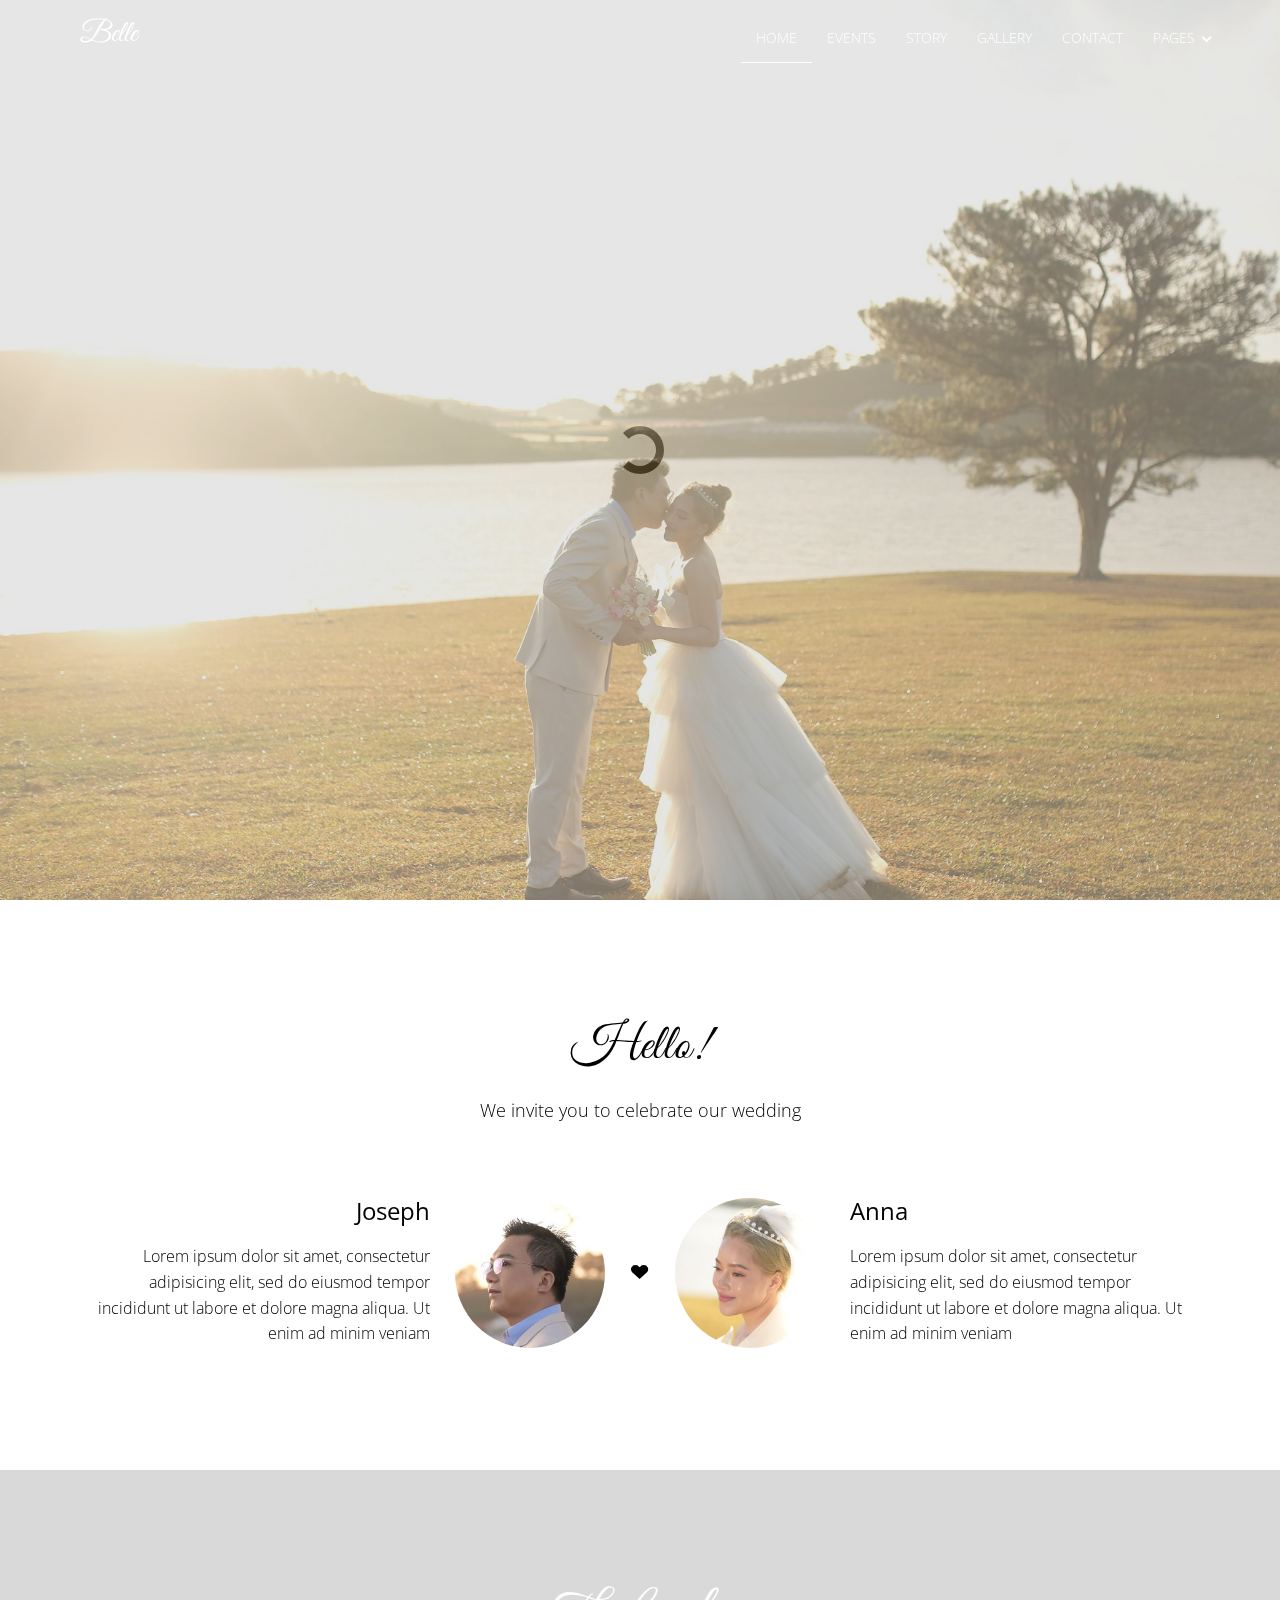
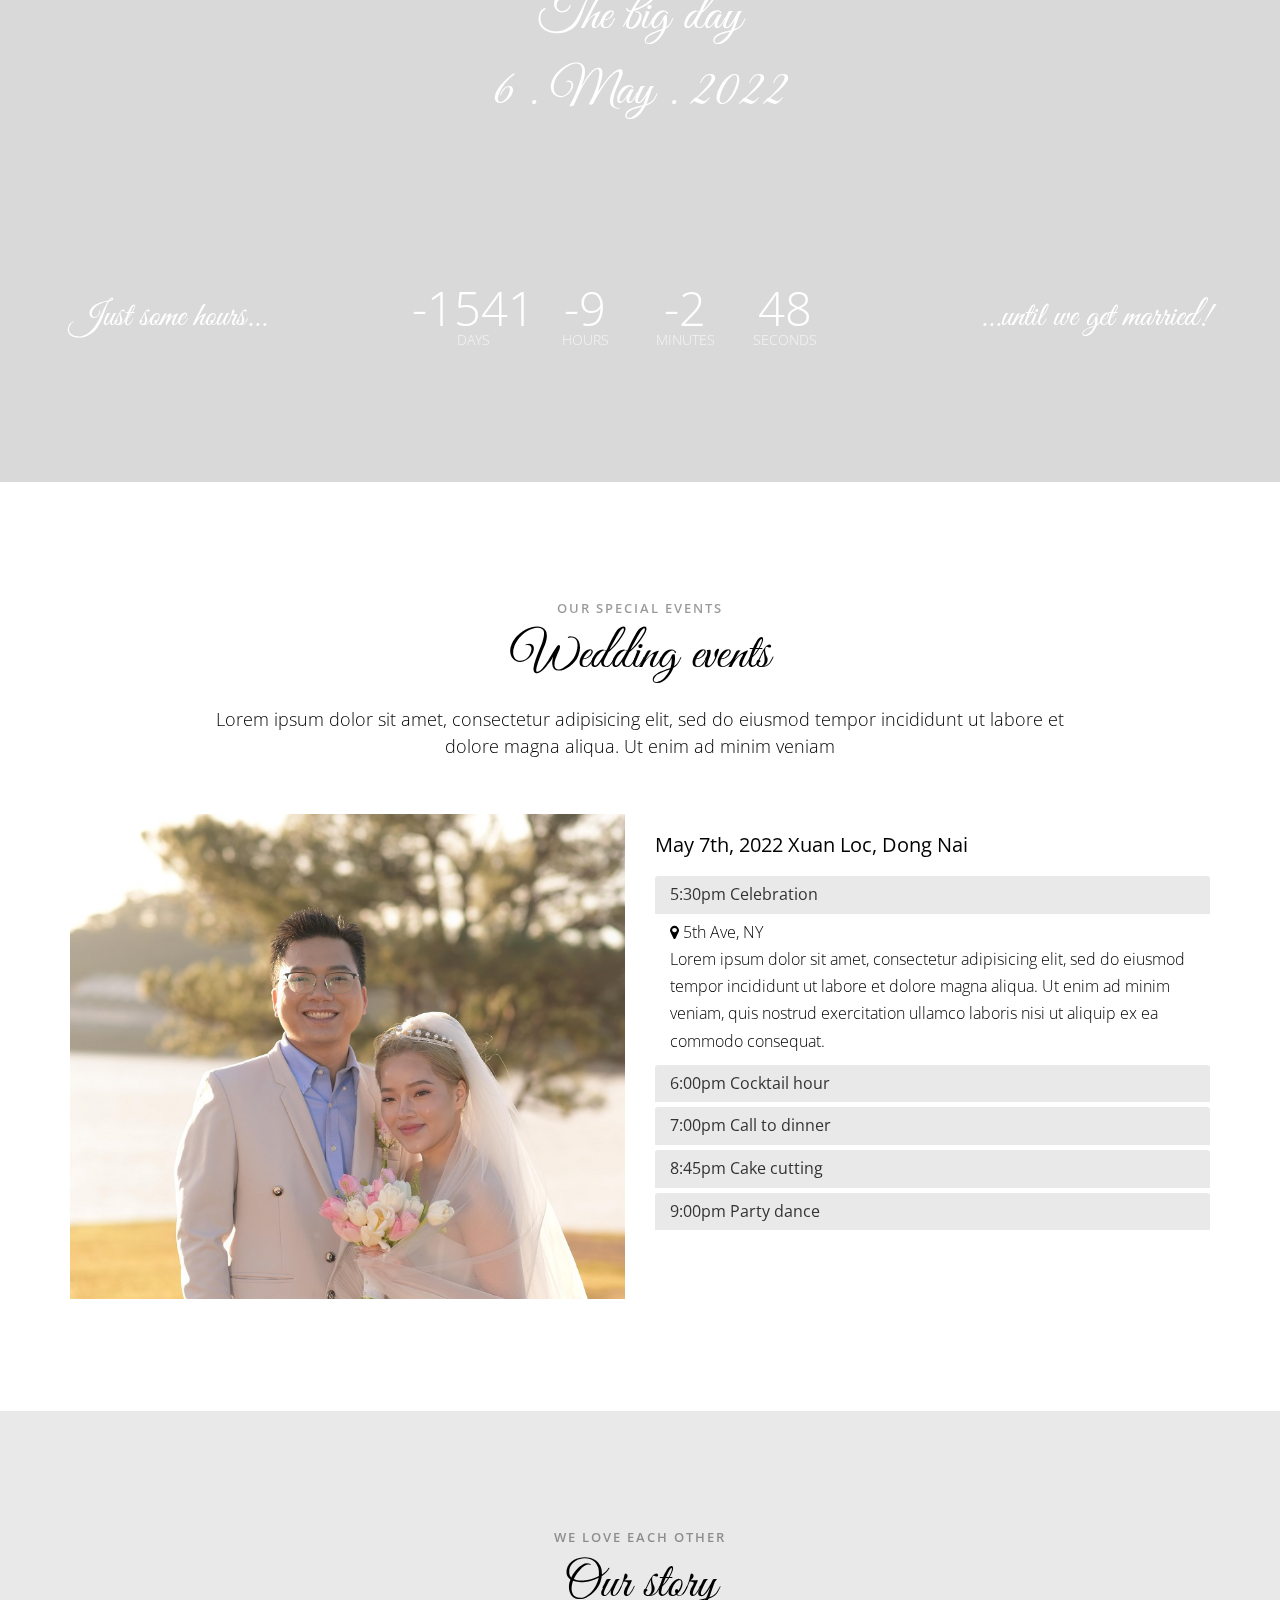
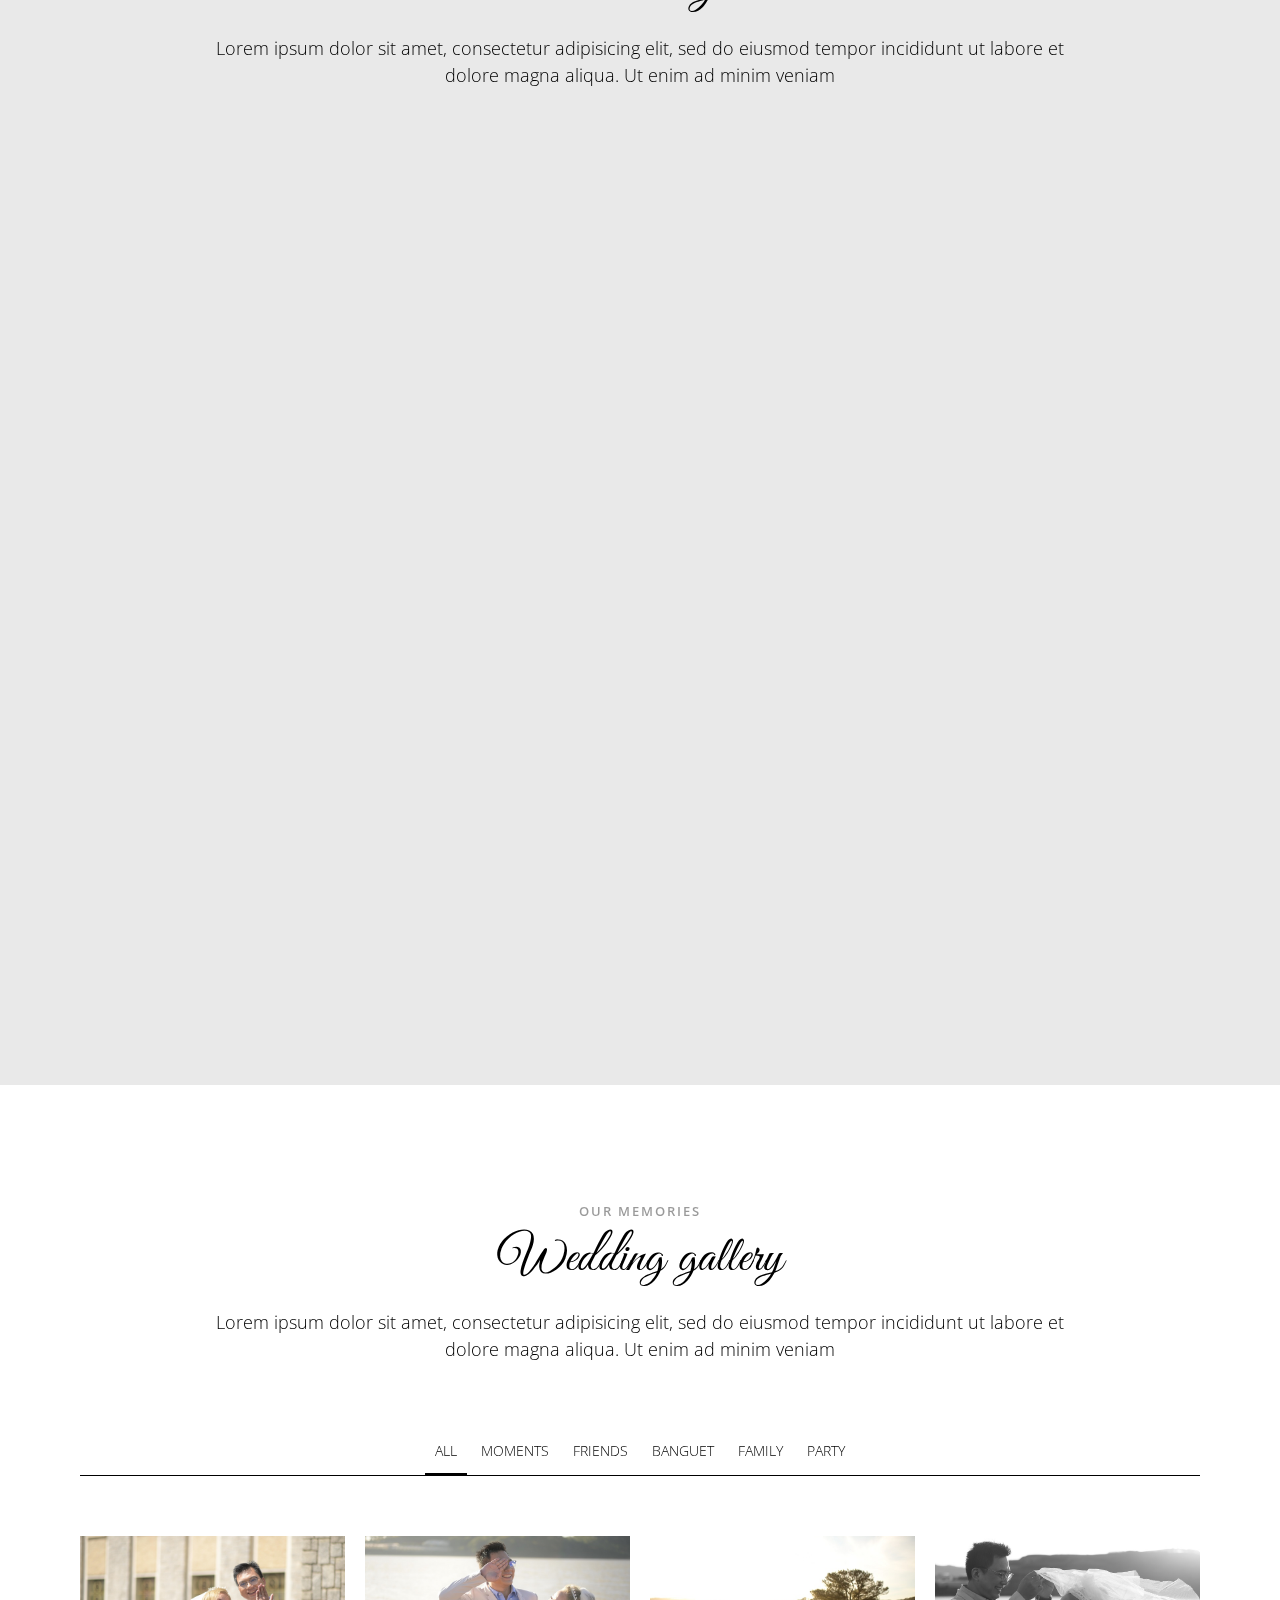
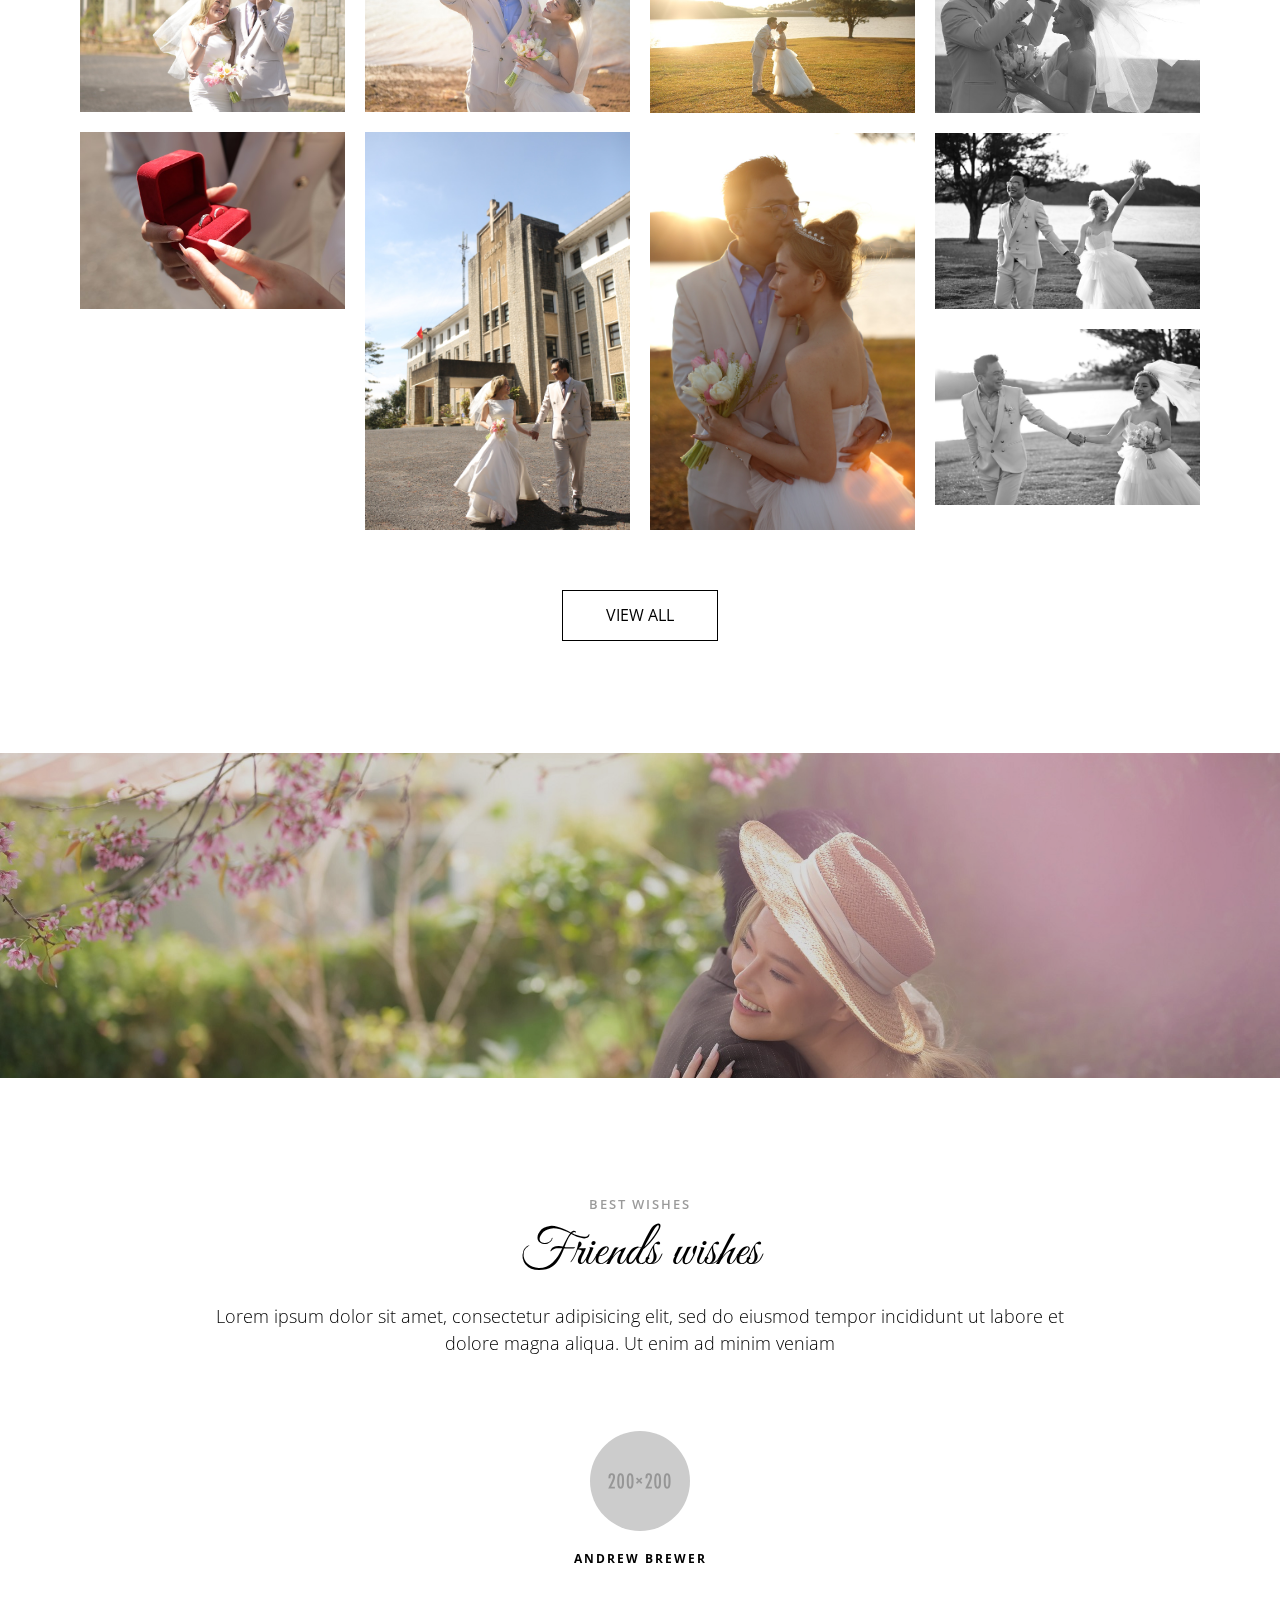
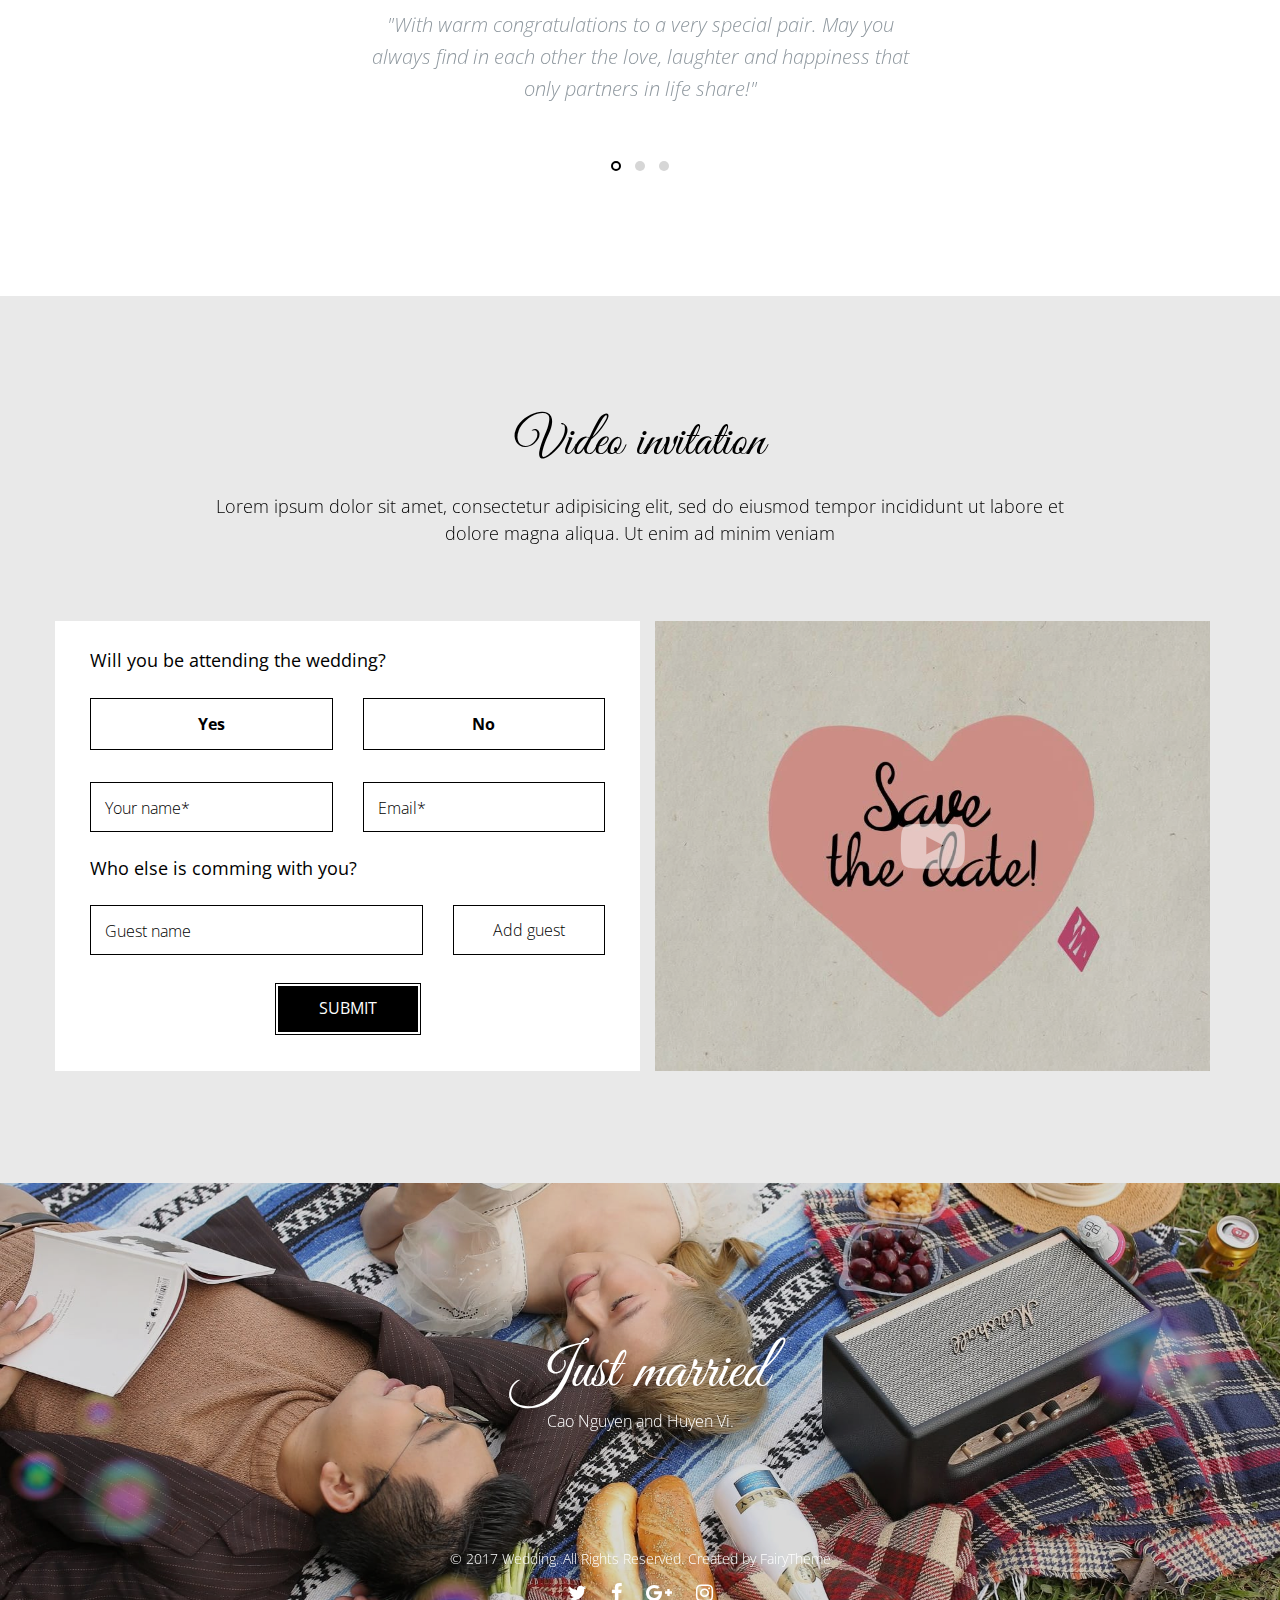
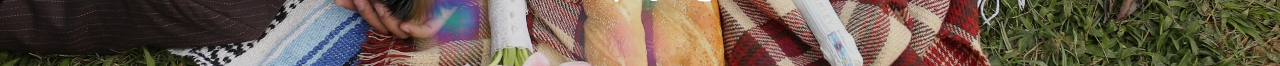
==== commit 192533c3: "replace name" ====
--- a/index.html
+++ b/index.html
@@ -6,7 +6,7 @@
 	<head>
 	<meta charset="utf-8">
 	<meta http-equiv="X-UA-Compatible" content="IE=edge">
-	<title>Wedding - Responsive HTML5 Template</title>
+	<title>Cao Nguyen & Huyen Vi's Wedding</title>
 	<meta name="viewport" content="width=device-width, initial-scale=1">
 	<meta name="description" content="" />
 	<meta name="keywords" content="" />
@@ -148,7 +148,7 @@
 				<div class="row">
 					<div class="heading col-sm-12">
 						<h2>The big day<br>
-							28 . November . 2022
+							6 . May . 2022
 						</h2>
 						<!-- <p>We are so excited to celebrate our special day with our family and friends.
 						Thank you so much for visiting our wedding website!</p> -->
@@ -233,7 +233,7 @@
 						</div>
 					</div>
 					<div class="col-sm-6">
-						<h3>November 28th, 2022 New York, USA</h3>
+						<h3>May 7th, 2022 Xuan Loc, Dong Nai</h3>
 						<div class="panel-group" id="accordion">
 							<div class="panel panel-default">
 								<div class="panel-heading">
@@ -629,7 +629,7 @@
 		        <div class="row">
 		            <div class="col-md-12 text-center">
 		                <h2>Just married</h2>
-		                <p>Joseph and Anna.</p>
+		                <p>Cao Nguyen and Huyen Vi.</p>
 		            </div>
 		        </div>
 		        <div class="row copyright">
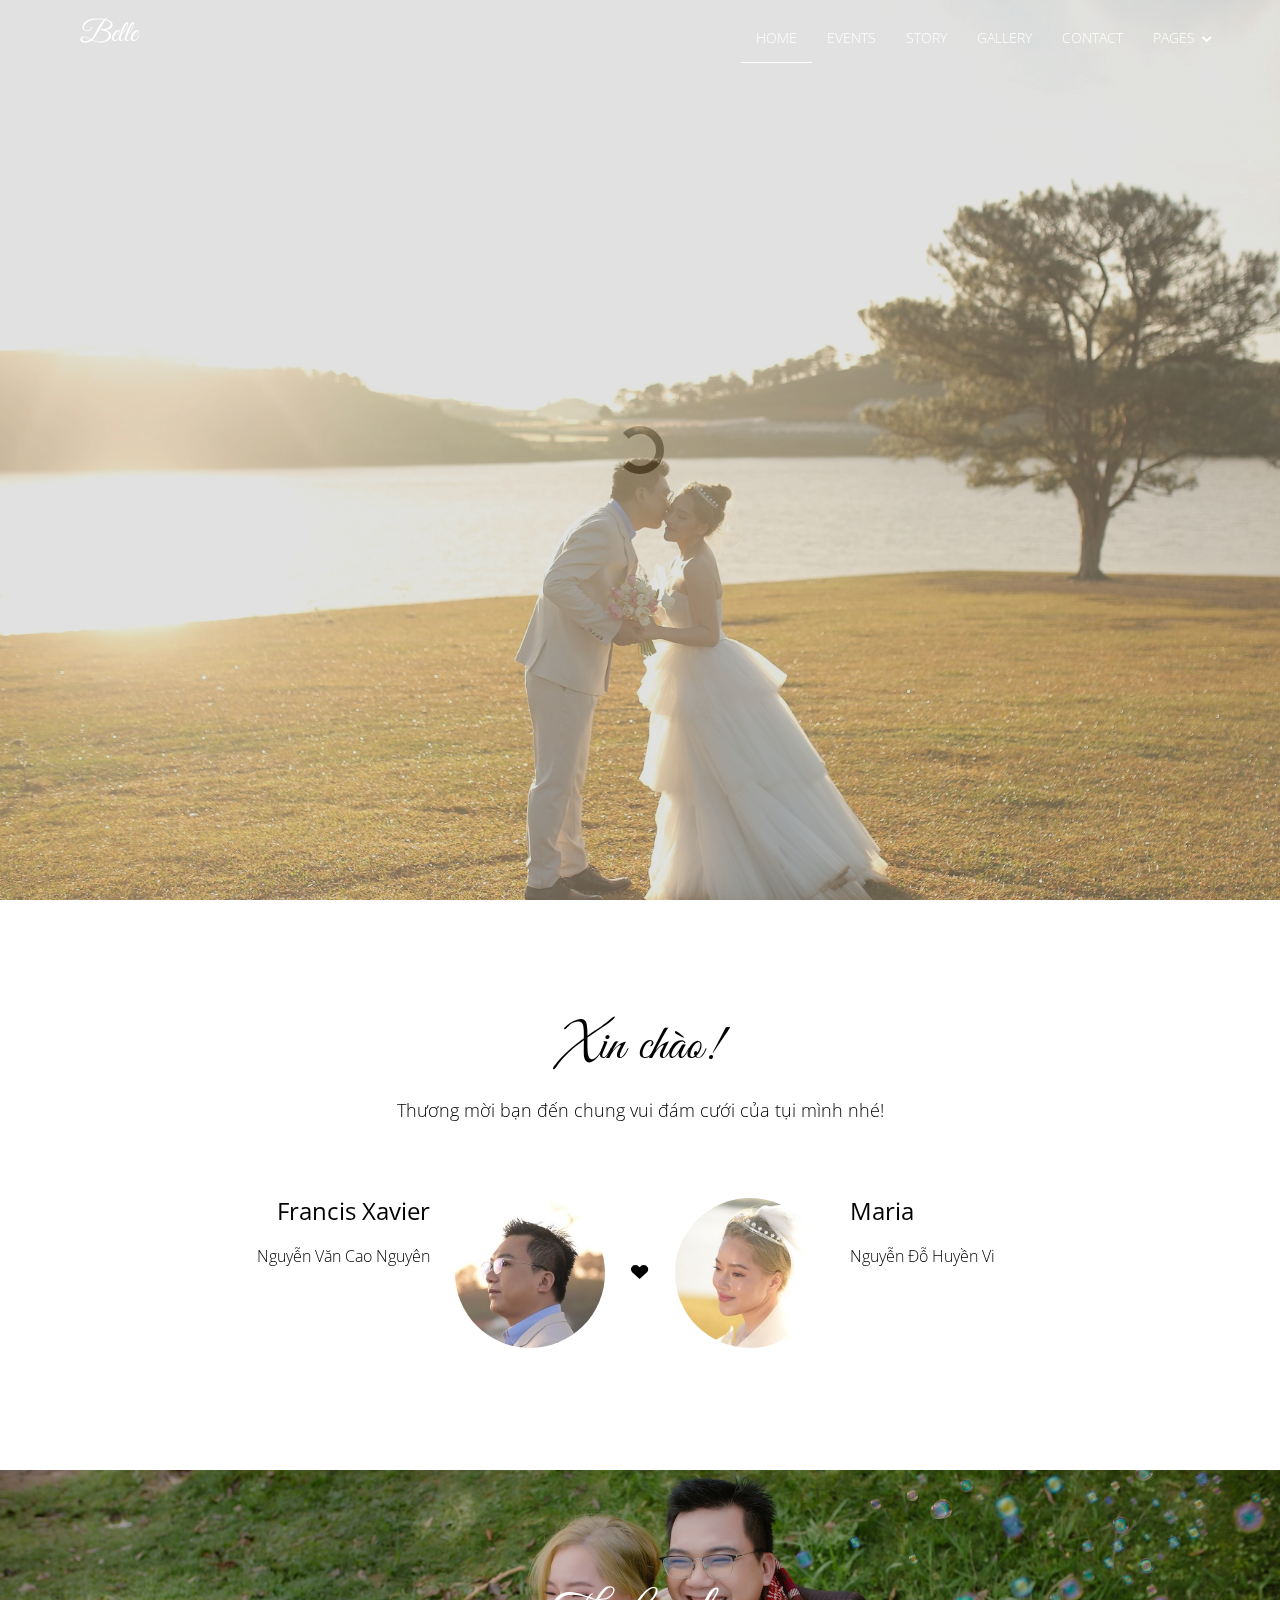
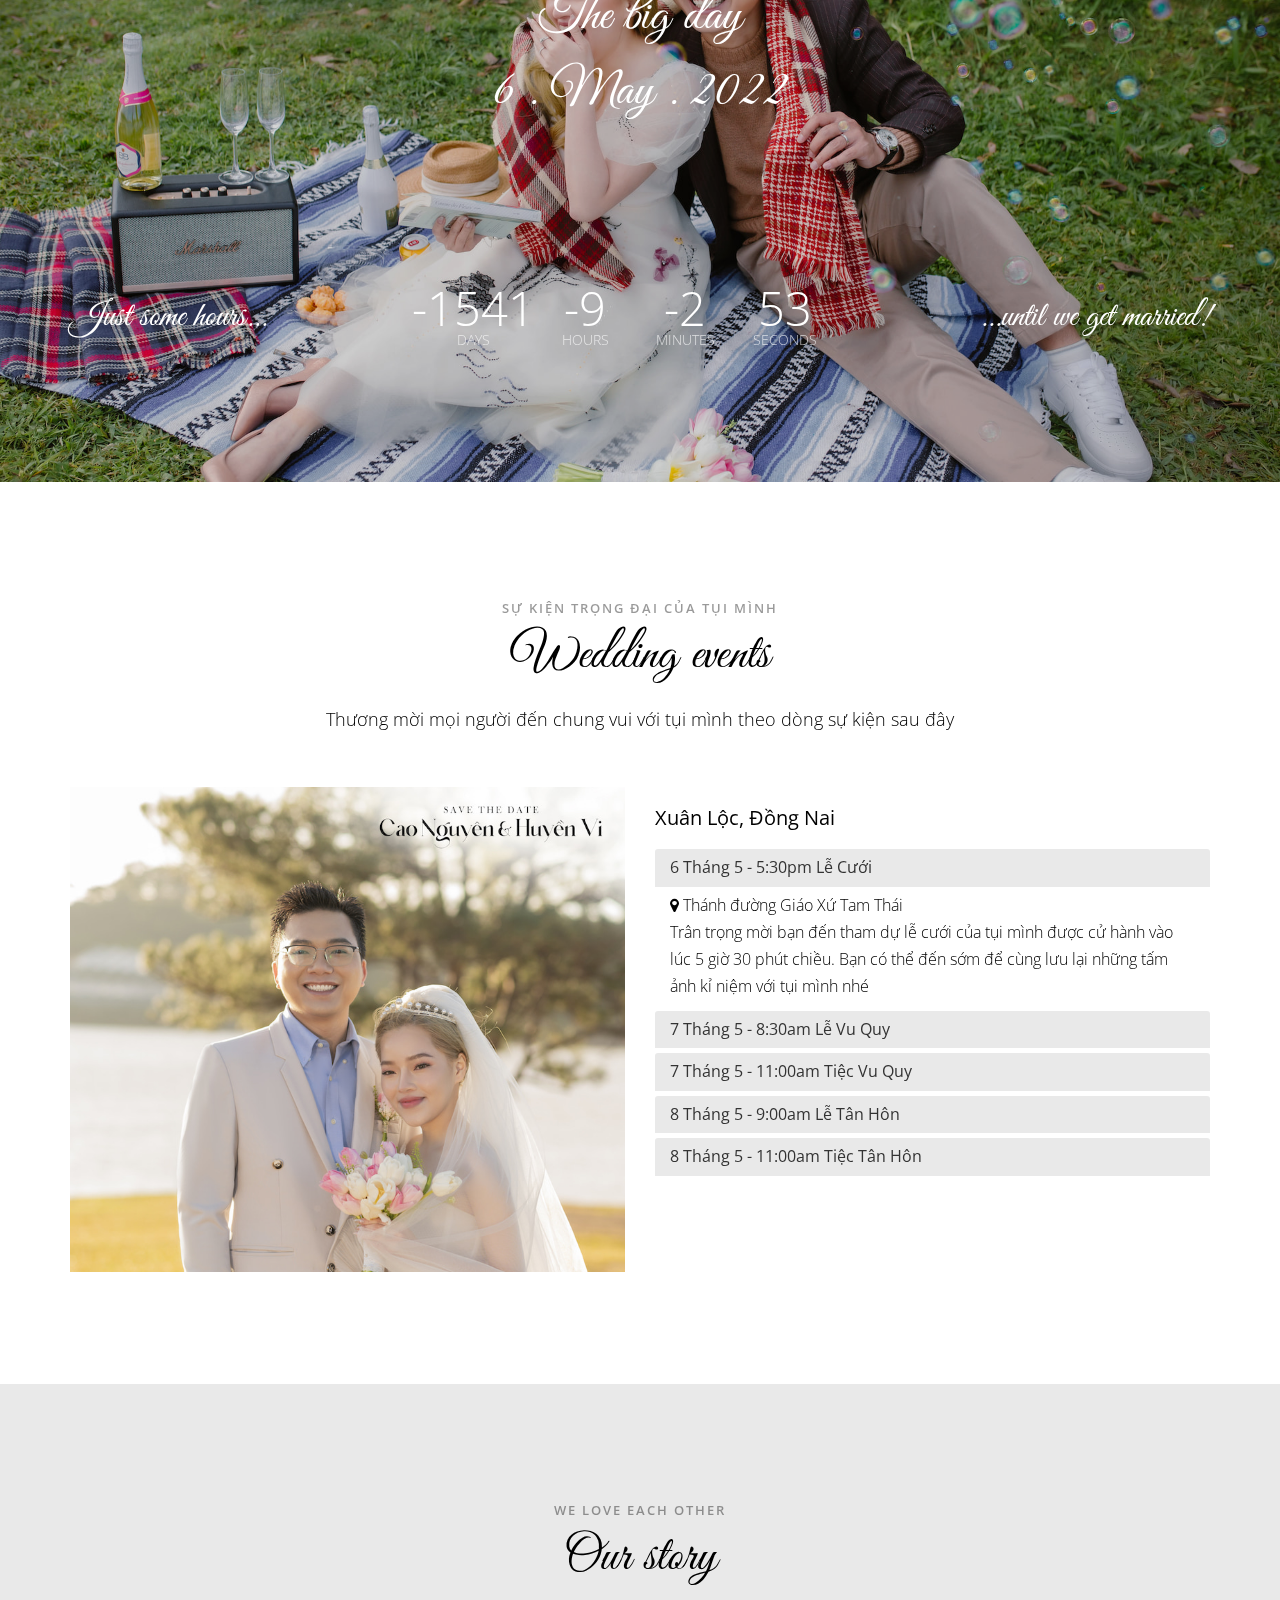
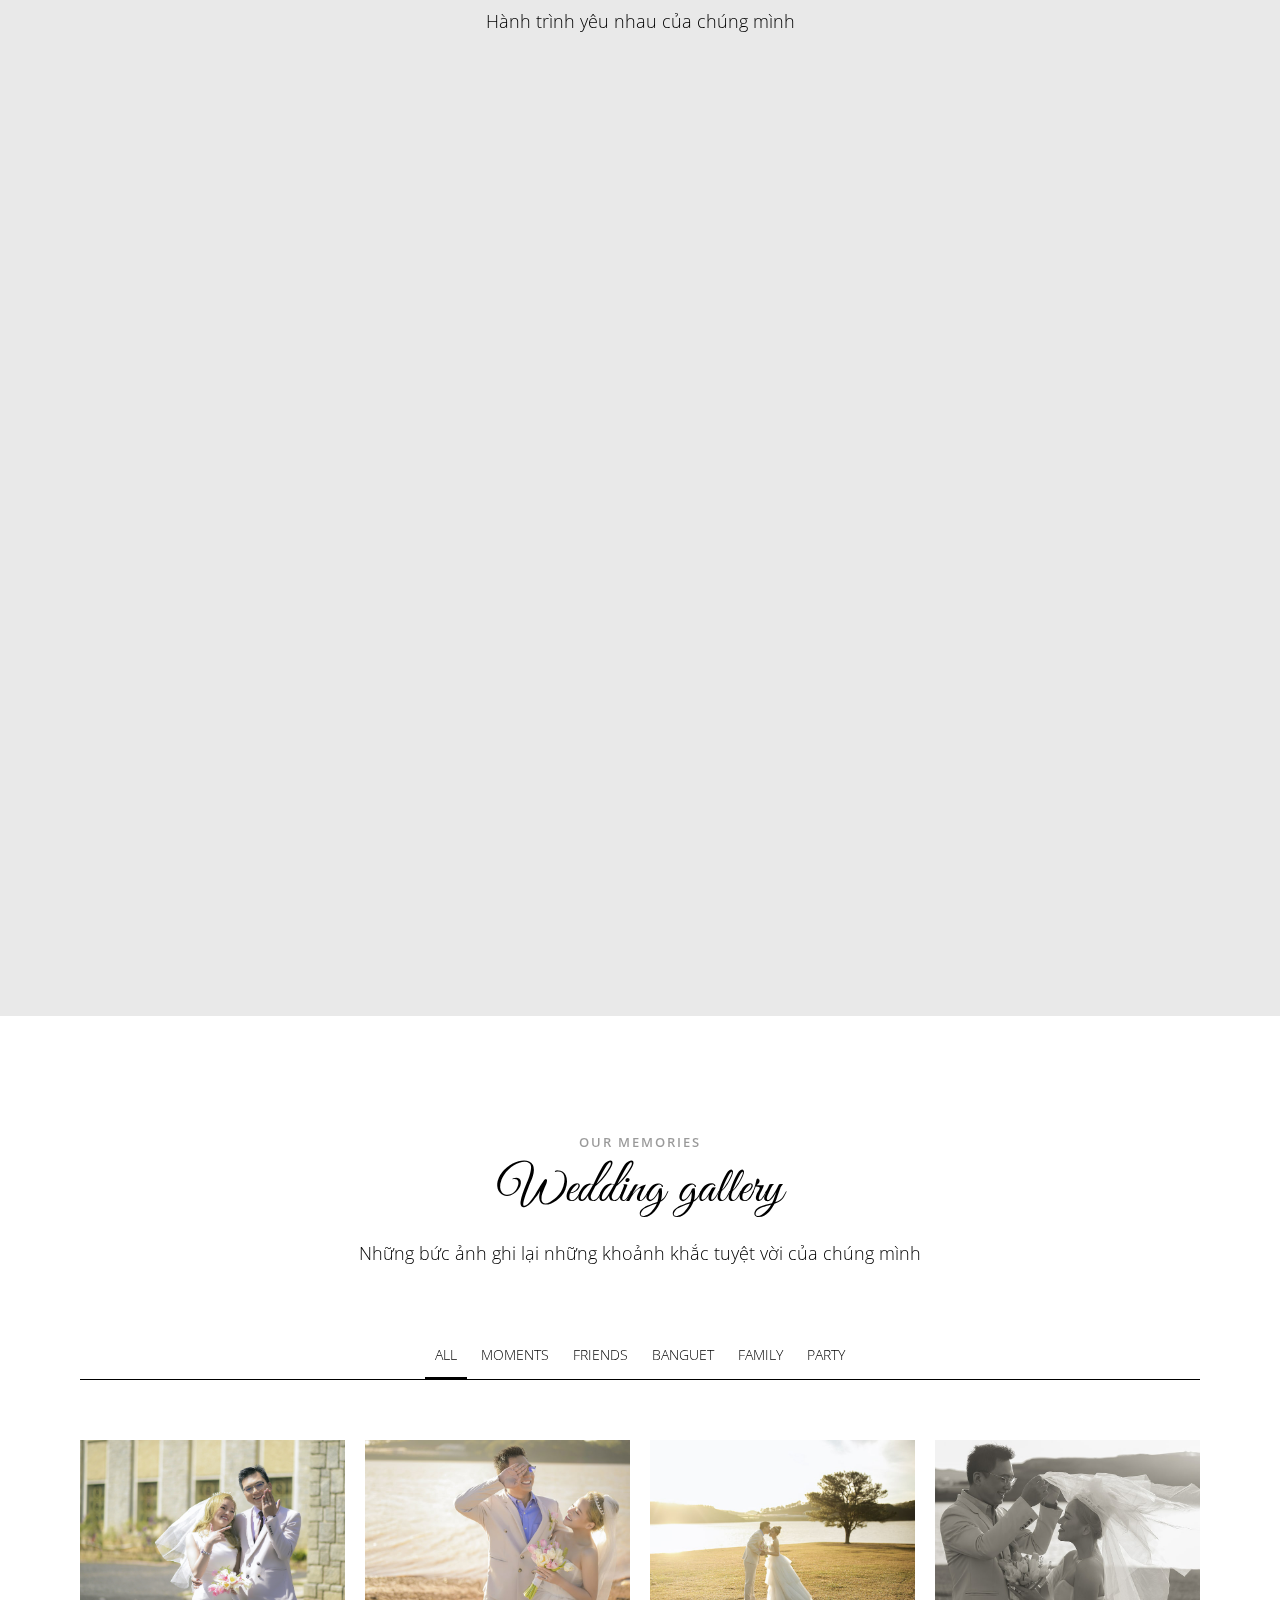
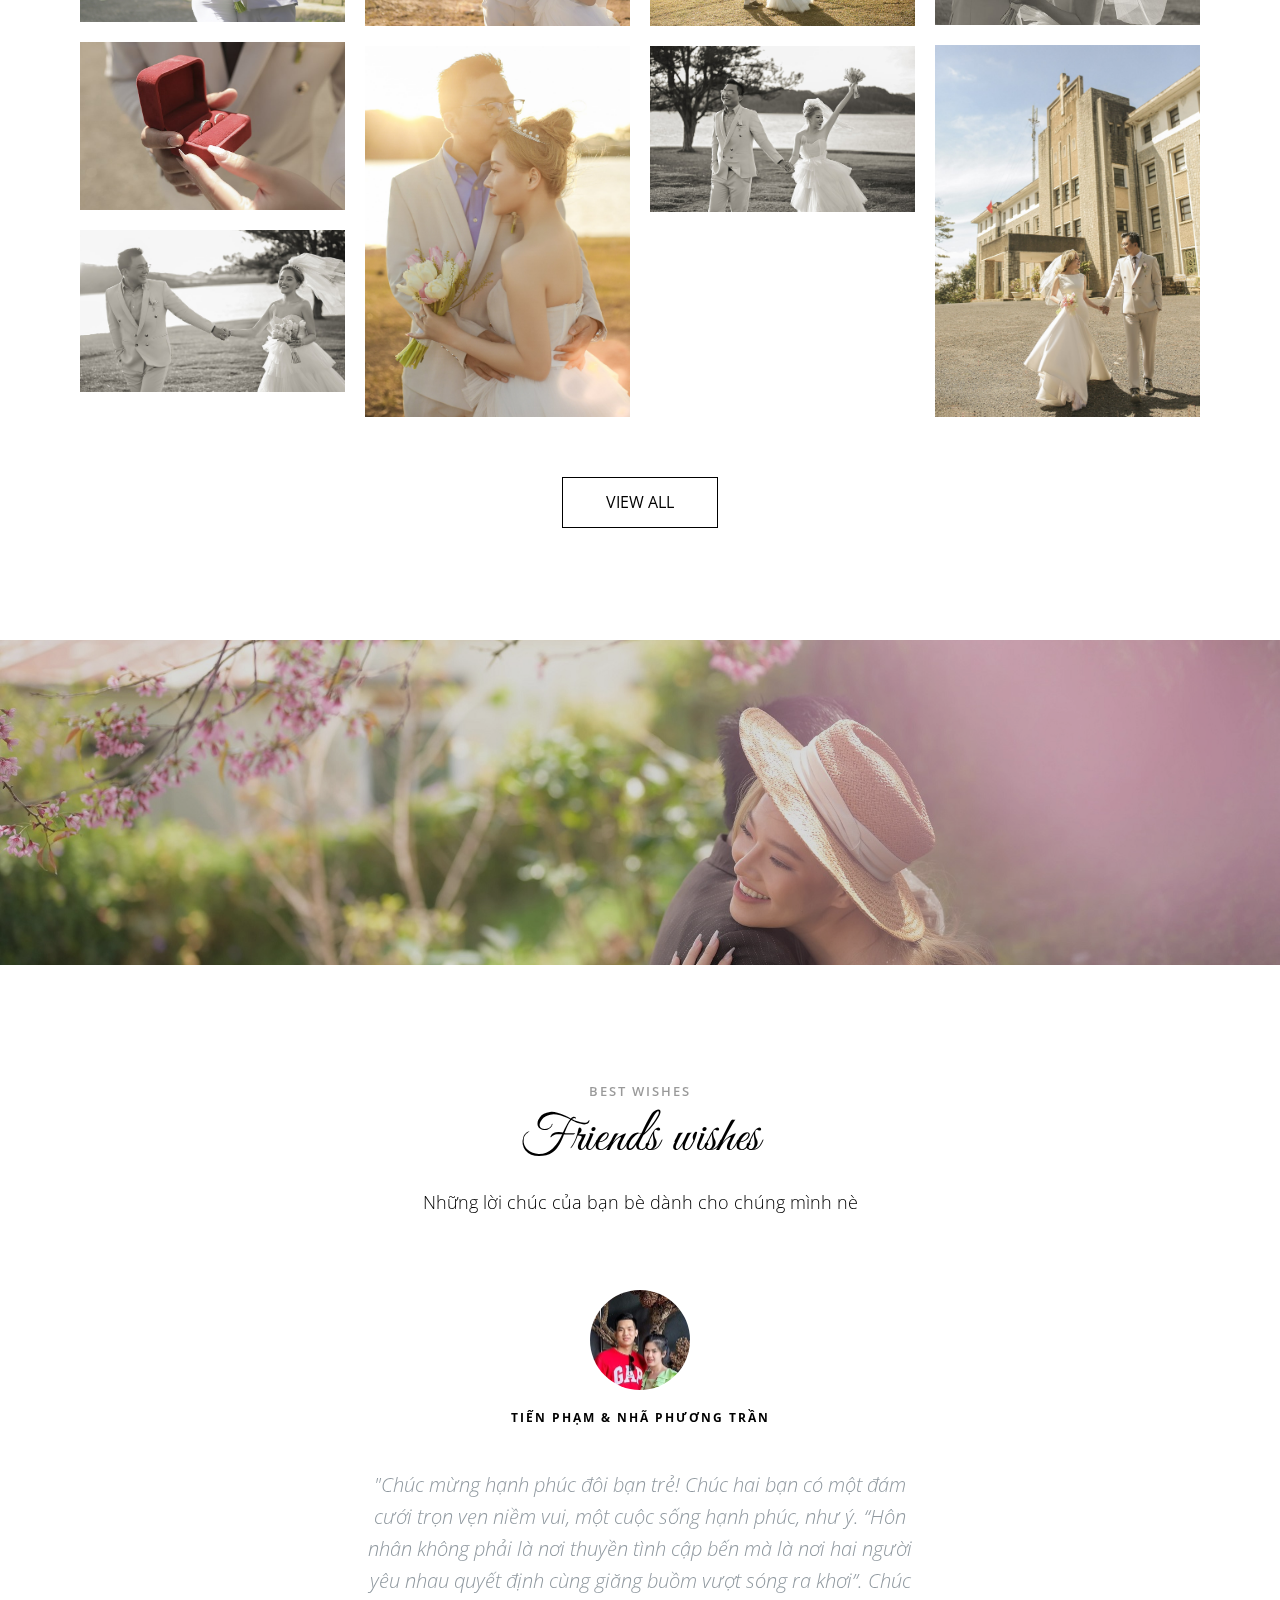
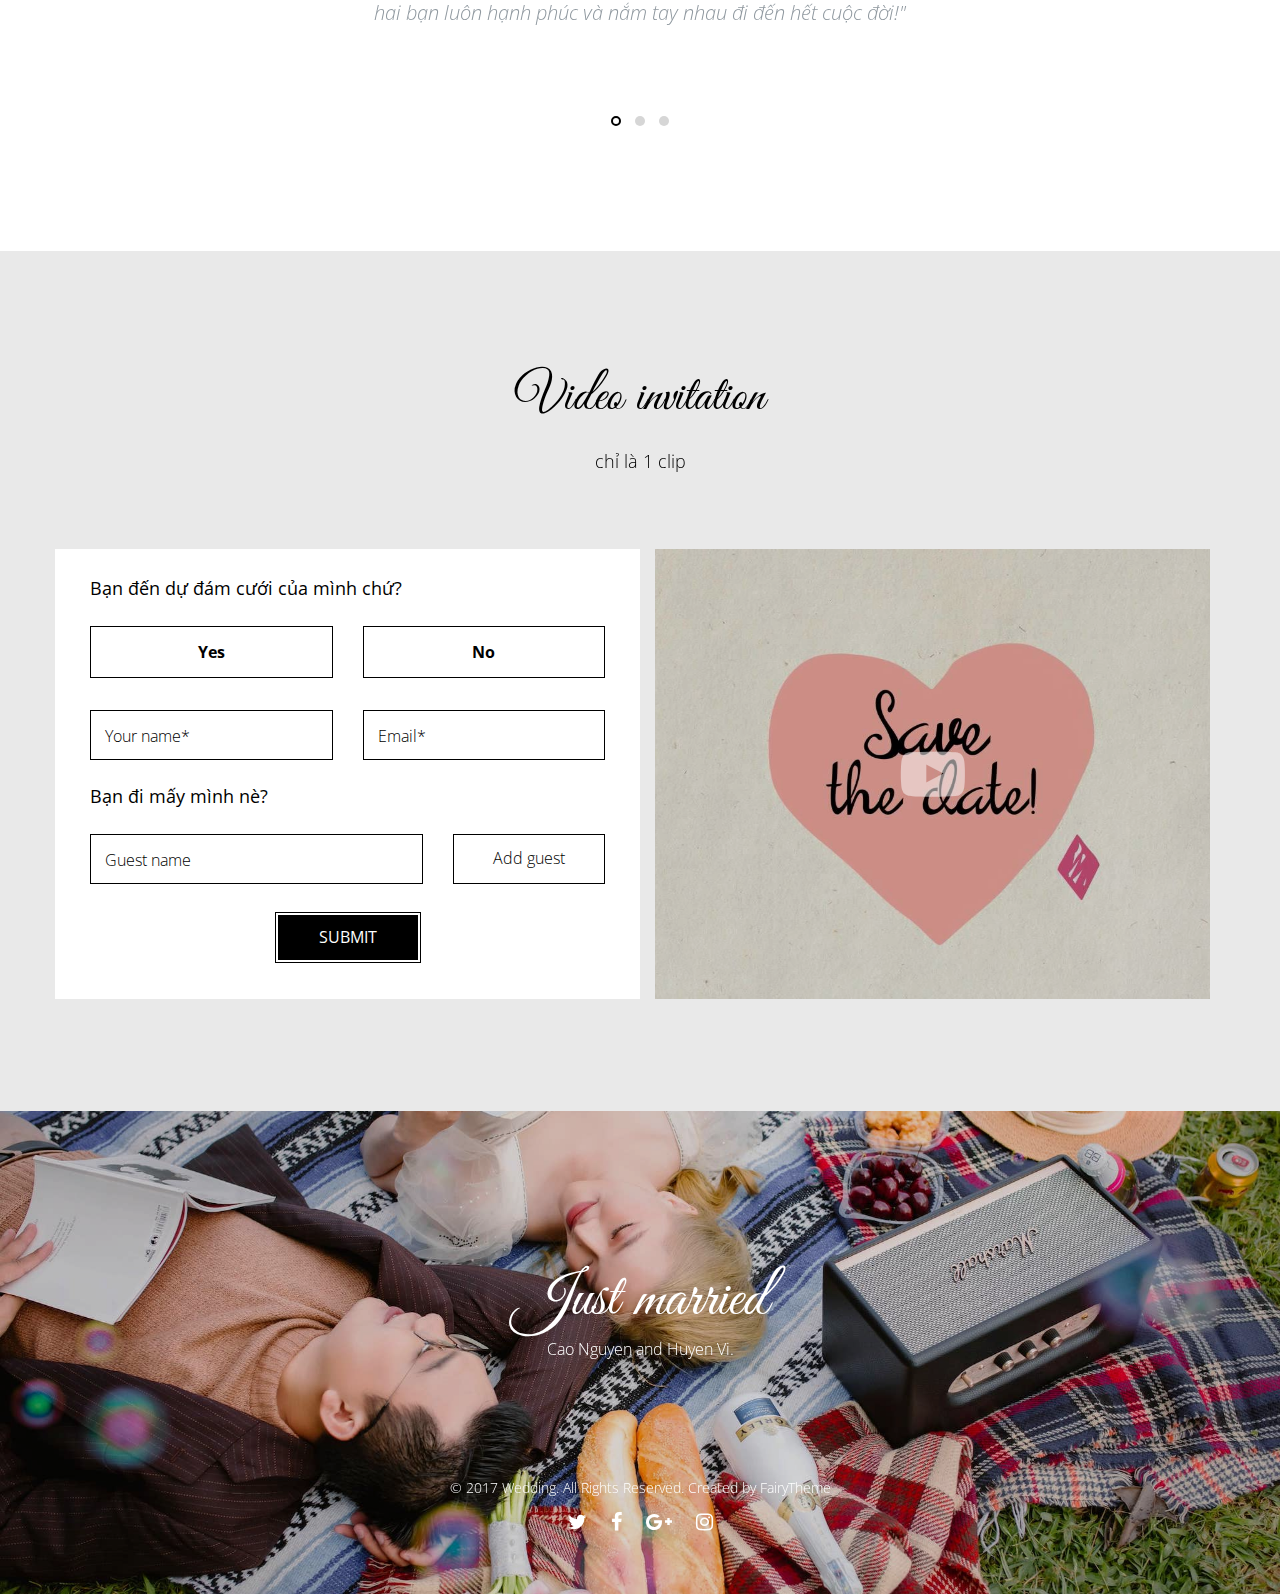
==== commit 8adb7140: "override all" ====
--- a/index.html
+++ b/index.html
@@ -100,7 +100,7 @@
 								<h1>Save the date</h1>
 								<div class="banner-text">
 									<span class="banner-text_city">TT Gia Ray <br>Xuan Loc</span>
-									<span class="banner-text_names">Cao Nguyen va Huyen Vi</span>
+									<span class="banner-text_names">Cao Nguyên & Huyền Vi</span>
 									<span class="banner-text_date">May 6th <br>2022</span>
 								</div>
 							</div>
@@ -114,8 +114,8 @@
 			<div class="container">
 				<div class="row">
 					<div class="col-md-12 text-center heading">
-						<h2>Hello!</h2>
-						<p>We invite you to celebrate our wedding</p>
+						<h2>Xin chào!</h2>
+						<p>Thương mời bạn đến chung vui đám cưới của tụi mình nhé!</p>
 					</div>
 				</div>
 				<div class="row couple-wrap">
@@ -124,8 +124,8 @@
 							<img src="img/groom.jpg" alt="groom" class="img-responsive">
 						</div>
 						<div class="desc-groom">
-							<h3>Joseph</h3>
-							<p>Lorem ipsum dolor sit amet, consectetur adipisicing elit, sed do eiusmod tempor incididunt ut labore et dolore magna aliqua. Ut enim ad minim veniam</p>
+							<h3>Francis Xavier</h3>
+							<p>Nguyễn Văn Cao Nguyên</p>
 						</div>
 					</div>
 					<p class="heart text-center"><i class="icon-heart2"></i></p>
@@ -134,8 +134,8 @@
 							<img src="img/bride.jpg" alt="groom" class="img-responsive">
 						</div>
 						<div class="desc-bride">
-							<h3>Anna</h3>
-							<p>Lorem ipsum dolor sit amet, consectetur adipisicing elit, sed do eiusmod tempor incididunt ut labore et dolore magna aliqua. Ut enim ad minim veniam</p>
+							<h3>Maria</h3>
+							<p>Nguyễn Đỗ Huyền Vi</p>
 						</div>
 					</div>
 				</div>
@@ -197,9 +197,9 @@
 			<div class="container">
 				<div class="row">
 					<div class="col-md-12 text-center heading">
-						<span>Our Special Events</span>
+						<span>Sự kiện trọng đại của tụi mình</span>
 						<h2>Wedding events</h2>
-						<p>Lorem ipsum dolor sit amet, consectetur adipisicing elit, sed do eiusmod tempor incididunt ut labore et dolore magna aliqua. Ut enim ad minim veniam</p>
+						<p>Thương mời mọi người đến chung vui với tụi mình theo dòng sự kiện sau đây</p>
 					</div>
 				</div>
 				<div class="row">
@@ -233,97 +233,82 @@
 						</div>
 					</div>
 					<div class="col-sm-6">
-						<h3>May 7th, 2022 Xuan Loc, Dong Nai</h3>
+						<h3>Xuân Lộc, Đồng Nai</h3>
 						<div class="panel-group" id="accordion">
 							<div class="panel panel-default">
 								<div class="panel-heading">
 									<h4 class="panel-title">
 									<a data-toggle="collapse" data-parent="#accordion" href="#collapse1">
-									5:30pm Celebration</a>
+									6 Tháng 5 - 5:30pm Lễ Cưới</a>
 									</h4>
 								</div>
 								<div id="collapse1" class="panel-collapse collapse in">
 									<div class="panel-place">
 										<i class="fa fa-map-marker" aria-hidden="true"></i>
-										<span>5th Ave, NY</span>
+										<span>Thánh đường Giáo Xứ Tam Thái</span>
 									</div>
 									<div class="panel-body">
-									Lorem ipsum dolor sit amet, consectetur adipisicing elit,
-									sed do eiusmod tempor incididunt ut labore et dolore magna aliqua. Ut enim ad
-									minim veniam, quis nostrud exercitation ullamco laboris nisi ut aliquip ex ea
-									commodo consequat.</div>
+									Trân trọng mời bạn đến tham dự lễ cưới của tụi mình được cử hành vào lúc 5 giờ 30 phút chiều. Bạn có thể đến sớm để cùng lưu lại những tấm ảnh kỉ niệm với tụi mình nhé</div>
 								</div>
 							</div>
 							<div class="panel panel-default">
 								<div class="panel-heading">
 									<h4 class="panel-title">
 									<a data-toggle="collapse" data-parent="#accordion" href="#collapse2">
-									6:00pm Cocktail hour</a>
+									7 Tháng 5 - 8:30am Lễ Vu Quy</a>
 									</h4>
 								</div>
 								<div id="collapse2" class="panel-collapse collapse">
 									<div class="panel-place">
 										<i class="fa fa-map-marker" aria-hidden="true"></i>
-										<span>5th Ave, NY</span>
-									</div>
-									<div class="panel-body">Lorem ipsum dolor sit amet, consectetur adipisicing elit,
-									sed do eiusmod tempor incididunt ut labore et dolore magna aliqua. Ut enim ad
-									minim veniam, quis nostrud exercitation ullamco laboris nisi ut aliquip ex ea
-									commodo consequat.</div>
+										<span>29-31 Nguyễn Thị Minh Khai, TT Gia Ray</span>
+									</div>
+									<div class="panel-body">Lễ Vu Quy được cử hành vào lúc 8 giờ 30 sáng tại Tư Gia.</div>
 								</div>
 							</div>
 							<div class="panel panel-default">
 								<div class="panel-heading">
 									<h4 class="panel-title">
 									<a data-toggle="collapse" data-parent="#accordion" href="#collapse3">
-									7:00pm Call to dinner</a>
+									7 Tháng 5 - 11:00am Tiệc Vu Quy</a>
 									</h4>
 								</div>
 								<div id="collapse3" class="panel-collapse collapse">
 									<div class="panel-place">
 										<i class="fa fa-map-marker" aria-hidden="true"></i>
-										<span>5th Ave, NY</span>
-									</div>
-									<div class="panel-body">Lorem ipsum dolor sit amet, consectetur adipisicing elit,
-									sed do eiusmod tempor incididunt ut labore et dolore magna aliqua. Ut enim ad
-									minim veniam, quis nostrud exercitation ullamco laboris nisi ut aliquip ex ea
-									commodo consequat.</div>
+										<span>Sân Vận động huyện Xuân Lộc</span>
+									</div>
+									<div class="panel-body">Sau đó mời bạn đến dự bữa tiệc thân mật được tổ chức tại sân vận động huyện Xuân Lộc vào lúc 11 giờ trưa.</div>
 								</div>
 							</div>
 							<div class="panel panel-default">
 								<div class="panel-heading">
 									<h4 class="panel-title">
 									<a data-toggle="collapse" data-parent="#accordion" href="#collapse4">
-									8:45pm Cake cutting</a>
+									8 Tháng 5 - 9:00am Lễ Tân Hôn</a>
 									</h4>
 								</div>
 								<div id="collapse4" class="panel-collapse collapse">
 									<div class="panel-place">
 										<i class="fa fa-map-marker" aria-hidden="true"></i>
-										<span>5th Ave, NY</span>
-									</div>
-									<div class="panel-body">Lorem ipsum dolor sit amet, consectetur adipisicing elit,
-									sed do eiusmod tempor incididunt ut labore et dolore magna aliqua. Ut enim ad
-									minim veniam, quis nostrud exercitation ullamco laboris nisi ut aliquip ex ea
-									commodo consequat.</div>
+										<span>79 Ngô Quyền, TT Gia Ray</span>
+									</div>
+									<div class="panel-body">Sau lễ rước dâu từ nhà gái. Lễ Tân Hôn được cử hành vào lúc 9 giờ sáng tại Tư Gia.</div>
 								</div>
 							</div>
 							<div class="panel panel-default">
 								<div class="panel-heading">
 									<h4 class="panel-title">
 									<a data-toggle="collapse" data-parent="#accordion" href="#collapse5">
-									9:00pm Party dance</a>
+									8 Tháng 5 - 11:00am Tiệc Tân Hôn</a>
 									</h4>
 								</div>
 								<div id="collapse5" class="panel-collapse collapse">
 									<div class="panel-place">
 										<i class="fa fa-map-marker" aria-hidden="true"></i>
-										<span>5th Ave, NY</span>
-									</div>
-									<div class="panel-body">Lorem ipsum dolor sit amet, consectetur adipisicing elit,
-									sed do eiusmod tempor incididunt ut labore et dolore magna aliqua. Ut enim ad
-									minim veniam, quis nostrud exercitation ullamco laboris nisi ut aliquip ex ea
-									commodo consequat.</div>
+										<span>Sân Vận động huyện Xuân Lộc</span>
+									</div>
+									<div class="panel-body">Sau đó mời bạn đến dự bữa tiệc thân mật được tổ chức tại sân vận động huyện Xuân Lộc vào lúc 11 giờ trưa.</div>
 								</div>
 							</div>
 						</div>
@@ -338,7 +323,7 @@
 					<div class="col-md-12 text-center heading">
 						<span>We Love Each Other</span>
 						<h2>Our story</h2>
-						<p>Lorem ipsum dolor sit amet, consectetur adipisicing elit, sed do eiusmod tempor incididunt ut labore et dolore magna aliqua. Ut enim ad minim veniam</p>
+						<p>Hành trình yêu nhau của chúng mình</p>
 					</div>
 				</div>
 				<div class="row">
@@ -350,13 +335,15 @@
 								</div>
 								<div class="timeline-panel">
 									<div class="timeline-heading">
-										<h3 class="timeline-title">First We Meet</h3>
-										<span class="date">December 25, 2015</span>
+										<h3 class="timeline-title">Ngày đầu gặp nhau</h3>
+										<span class="date">Ngày xửa ngày xưa</span>
 									</div>
 									<div class="timeline-body">
-										<p>Lorem ipsum dolor sit amet, consectetur adipisicing elit, sed do eiusmod tempor incididunt ut labore et dolore magna aliqua. Ut enim ad minim veniam</p>
-									</div>
-									<a href="single-post.html" class="timeline-readmore">Readmore</a>
+										<p>Tụi mình không có “Ngày đầu gặp mặt” vì ba mẹ hai bên là bạn lâu năm nên cả hai đã biết nhau từ nhỏ.
+											Mặc dù biết nhau từ sớm nhưng cả hai không thường xuyên nói chuyện vì anh lớn hơn mình tận 6 tuổi. 
+											Năm 2013, gia đình hai bên có tổ chức chung một bữa tiệc nhỏ mừng hai đứa em út lãnh nhận bí tích Thêm Sức nên cả hai mới nói chuyện nhiều hơn từ dịp đấy.</p>
+									</div>
+									<!-- <a href="single-post.html" class="timeline-readmore">Readmore</a> -->
 								</div>
 							</li>
 							<li class="timeline-item animate-box">
@@ -365,13 +352,13 @@
 								</div>
 								<div class="timeline-panel">
 									<div class="timeline-heading">
-										<h3 class="timeline-title">First Date</h3>
-										<span class="date">December 28, 2015</span>
+										<h3 class="timeline-title">Lần đầu hẹn hò</h3>
+										<span class="date">24 Tháng 2, 2015</span>
 									</div>
 									<div class="timeline-body">
-										<p>Lorem ipsum dolor sit amet, consectetur adipisicing elit, sed do eiusmod tempor incididunt ut labore et dolore magna aliqua. Ut enim ad minim veniam</p>
-									</div>
-									<a href="single-post.html" class="timeline-readmore">Readmore</a>
+										<p>Năm 2015, gia đình hai bên cùng nhau có chuyến du lịch Đà Lạt - Nha Trang nên tụi mình có dịp tìm hiểu nhau nhiều hơn và bắt đầu hẹn hò từ dạo ấy.</p>
+									</div>
+									<!-- <a href="single-post.html" class="timeline-readmore">Readmore</a> -->
 								</div>
 							</li>
 							<li class="timeline-item animate-box">
@@ -380,13 +367,13 @@
 								</div>
 								<div class="timeline-panel">
 									<div class="timeline-heading">
-										<h3 class="timeline-title">In A Relationship</h3>
-										<span class="date">January 1, 2016</span>
+										<h3 class="timeline-title">Bắt đầu 1 mối quan hệ</h3>
+										<span class="date">1 Tháng 1, 2016</span>
 									</div>
 									<div class="timeline-body">
-										<p>Lorem ipsum dolor sit amet, consectetur adipisicing elit, sed do eiusmod tempor incididunt ut labore et dolore magna aliqua. Ut enim ad minim veniam</p>
-									</div>
-									<a href="single-post.html" class="timeline-readmore">Readmore</a>
+										<p>Tụi mình đã có hơn 7 năm bên nhau ❤️</p>
+									</div>
+									<!-- <a href="single-post.html" class="timeline-readmore">Readmore</a> -->
 								</div>
 							</li>
 						</ul>
@@ -401,7 +388,7 @@
 					<div class="col-md-12 text-center heading">
 						<span>Our Memories</span>
 						<h2>Wedding gallery</h2>
-						<p>Lorem ipsum dolor sit amet, consectetur adipisicing elit, sed do eiusmod tempor incididunt ut labore et dolore magna aliqua. Ut enim ad minim veniam</p>
+						<p>Những bức ảnh ghi lại những khoảnh khắc tuyệt vời của chúng mình</p>
 					</div>
 				</div>
 				<div class="row">
@@ -509,7 +496,7 @@
 						<div class="col-md-12 text-center heading">
 							<span>Best Wishes</span>
 							<h2>Friends wishes</h2>
-							<p>Lorem ipsum dolor sit amet, consectetur adipisicing elit, sed do eiusmod tempor incididunt ut labore et dolore magna aliqua. Ut enim ad minim veniam</p>
+							<p>Những lời chúc của bạn bè dành cho chúng mình nè</p>
 						</div>
 					</div>
 					<div class="row">
@@ -521,9 +508,9 @@
 											<figure>
 												<img src="img/friend-1.jpg" alt="user">
 											</figure>
-											<span>Andrew Brewer</span>
+											<span>Tiến Phạm & Nhã Phương Trần</span>
 											<blockquote>
-												<p>"With warm congratulations to a very special pair. May you always find in each other the love, laughter and happiness that only partners in life share!"</p>
+												<p>"Chúc mừng hạnh phúc đôi bạn trẻ! Chúc hai bạn có một đám cưới trọn vẹn niềm vui, một cuộc sống hạnh phúc, như ý. “Hôn nhân không phải là nơi thuyền tình cập bến mà là nơi hai người yêu nhau quyết định cùng giăng buồm vượt sóng ra khơi”. Chúc hai bạn luôn hạnh phúc và nắm tay nhau đi đến hết cuộc đời!"</p>
 											</blockquote>
 										</div>
 									</div>
@@ -532,9 +519,9 @@
 											<figure>
 												<img src="img/friend-2.jpg" alt="user">
 											</figure>
-											<span>Theodore Hamilton</span>
+											<span>Nhi Na & Anh Nhật</span>
 											<blockquote>
-												<p>"True love stories never end! Happy wedding day and may there be many more chapters in the wonderful story of your love for one another."</p>
+												<p>"Hôn nhân chính là khoảng thời gian đẹp nhất để cả hai tâm hồn có thể chia sẻ với nhau. Hai bạn hãy thắp sáng tình yêu bằng những ngọn nến yêu thương nhau mỗi ngày. Chúc mừng hạnh phúc đôi bạn trẻ!"</p>
 											</blockquote>
 										</div>
 									</div>
@@ -543,9 +530,9 @@
 											<figure>
 												<img src="img/friend-3.jpg" alt="user">
 											</figure>
-											<span>Maria J. Taylor</span>
+											<span>Nhi Đặng & Sơn Đặng</span>
 											<blockquote>
-												<p>"A wedding wish for two special person: love is best when shared by two. You know that together you are stronger, together you are one. Have a wonderful married life!"</p>
+												<p>"Trăm năm hạnh phúc" nha :3</p>
 											</blockquote>
 										</div>
 									</div>
@@ -562,13 +549,13 @@
 				<div class="row">
 					<div class="col-md-12 text-center heading">
 						<h2>Video invitation</h2>
-						<p>Lorem ipsum dolor sit amet, consectetur adipisicing elit, sed do eiusmod tempor incididunt ut labore et dolore magna aliqua. Ut enim ad minim veniam</p>
+						<p>chỉ là 1 clip</p>
 					</div>
 				</div>
 				<div class="row h-flex-md">
 					<div class="form-wrapper col-md-6">
 						<form action="form.php" id="contact-form" class="form-horizontal" method="post">
-							<h3 class="invitation_heading">Will you be attending the wedding?</h3>
+							<h3 class="invitation_heading">Bạn đến dự đám cưới của mình chứ?</h3>
 							<div class="row">
 								<div class="form-field switch-field col-sm-12">
 									<input type="radio" name="rdo" id="yes" value="Yes"/>
@@ -590,7 +577,7 @@
 									<input type="email" class="form-control" id="form-email" name="form-email" required="">
 								</div>
 							</div>
-							<h3 class="invitation_heading">Who else is comming with you?</h3>
+							<h3 class="invitation_heading">Bạn đi mấy mình nè?</h3>
 							<div class="row">
 								<div id="guest-name-field" class="form-field col-sm-8">
 									<label for="form-guest-name" class="control-label">Guest name</label>
@@ -613,7 +600,7 @@
 
 					<div class="col-md-6">
 						<div class="video bg">
-							<a href="https://www.youtube.com/watch?v=KPi8uXHRfYg" class="popup-youtube">
+							<a href="https://www.youtube.com/watch?v=xi_inqyvKaQ" class="popup-youtube">
 								<i class="fa fa-youtube-play fa-4x"></i>
 							</a>
 							<div class="overlay"></div>
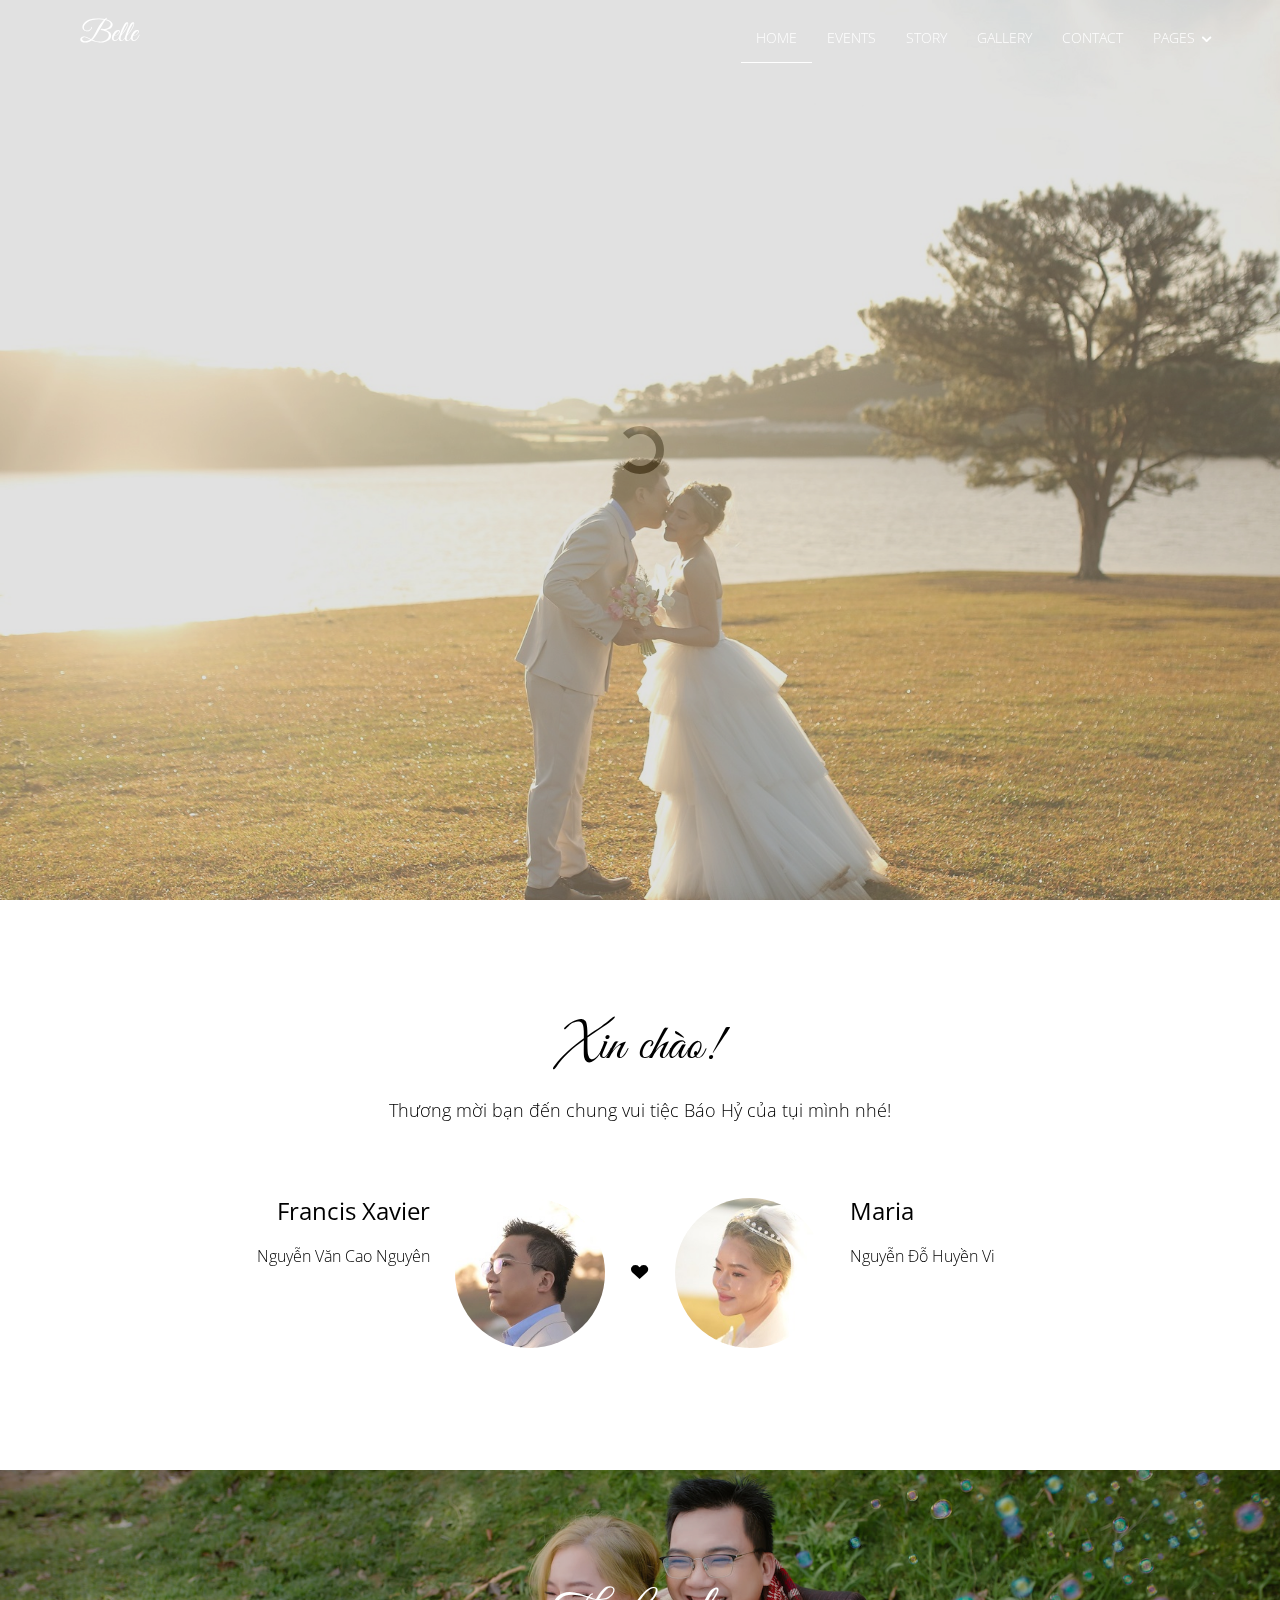
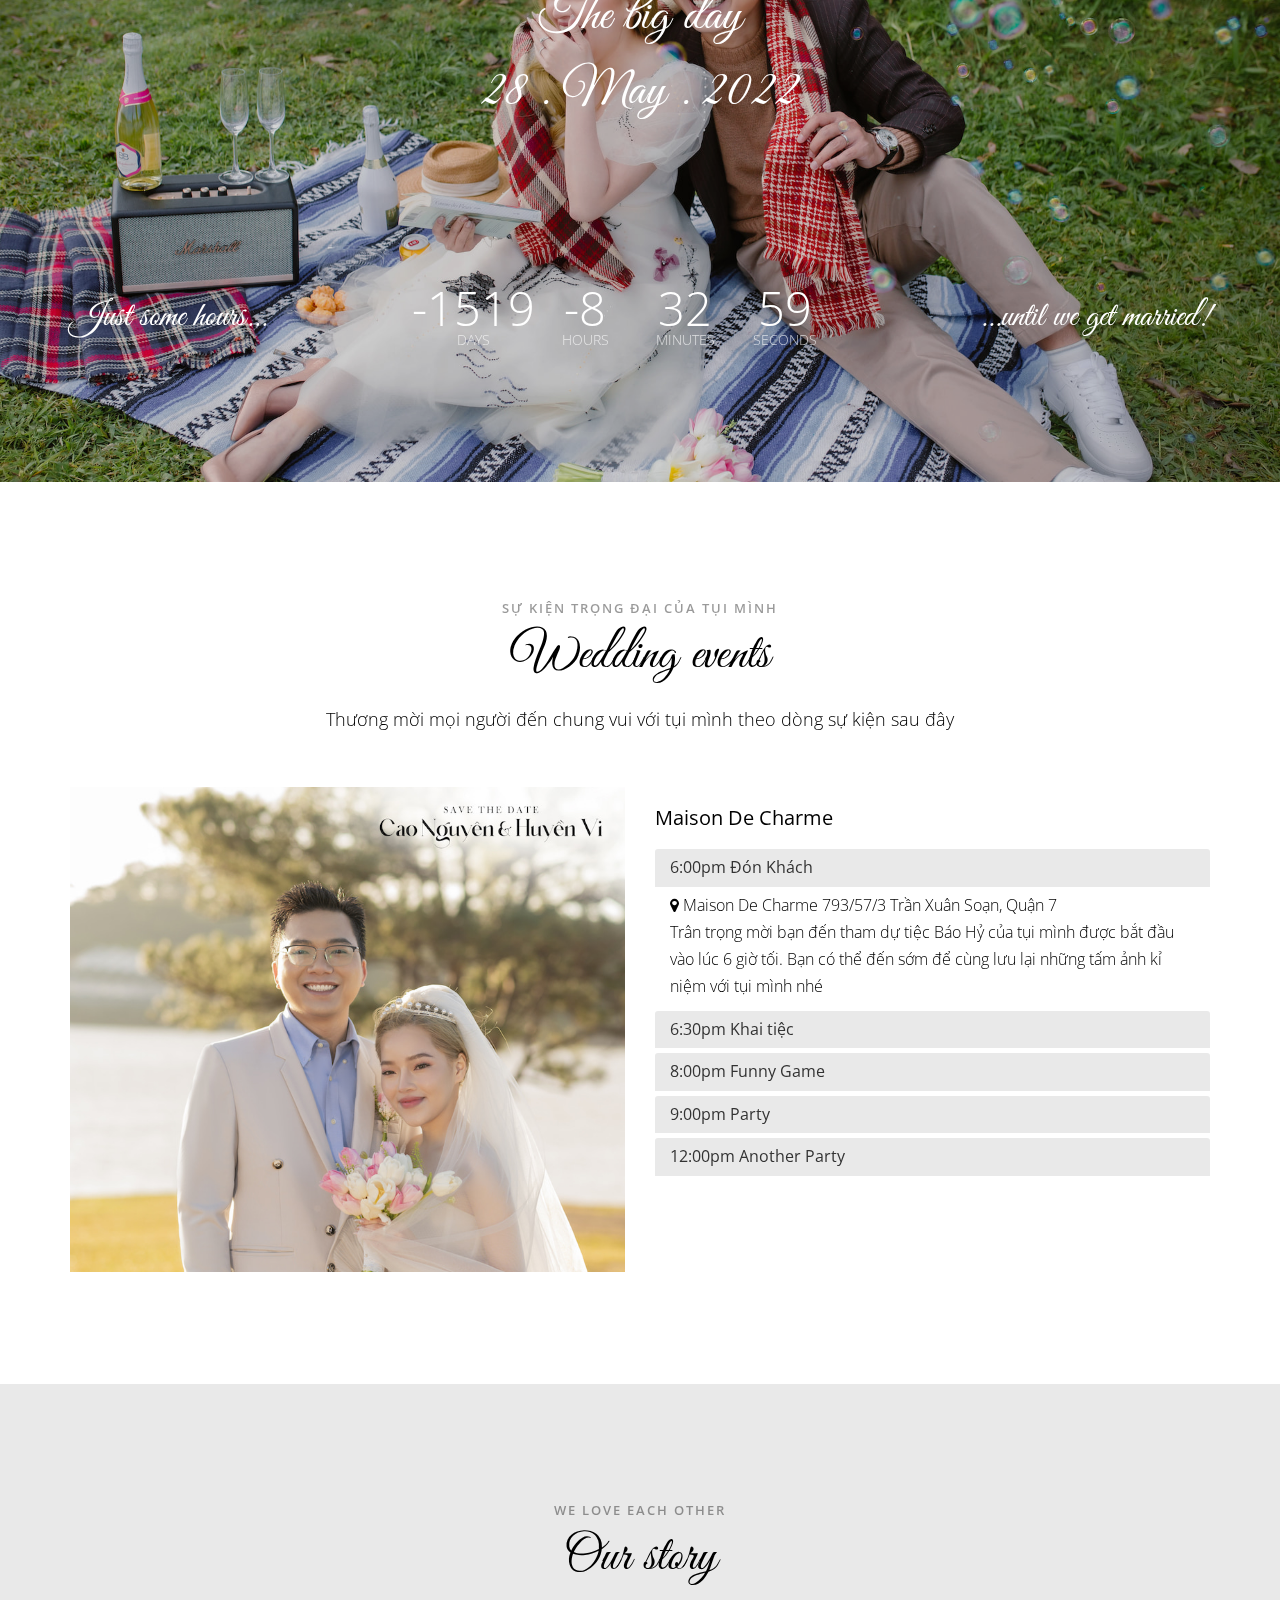
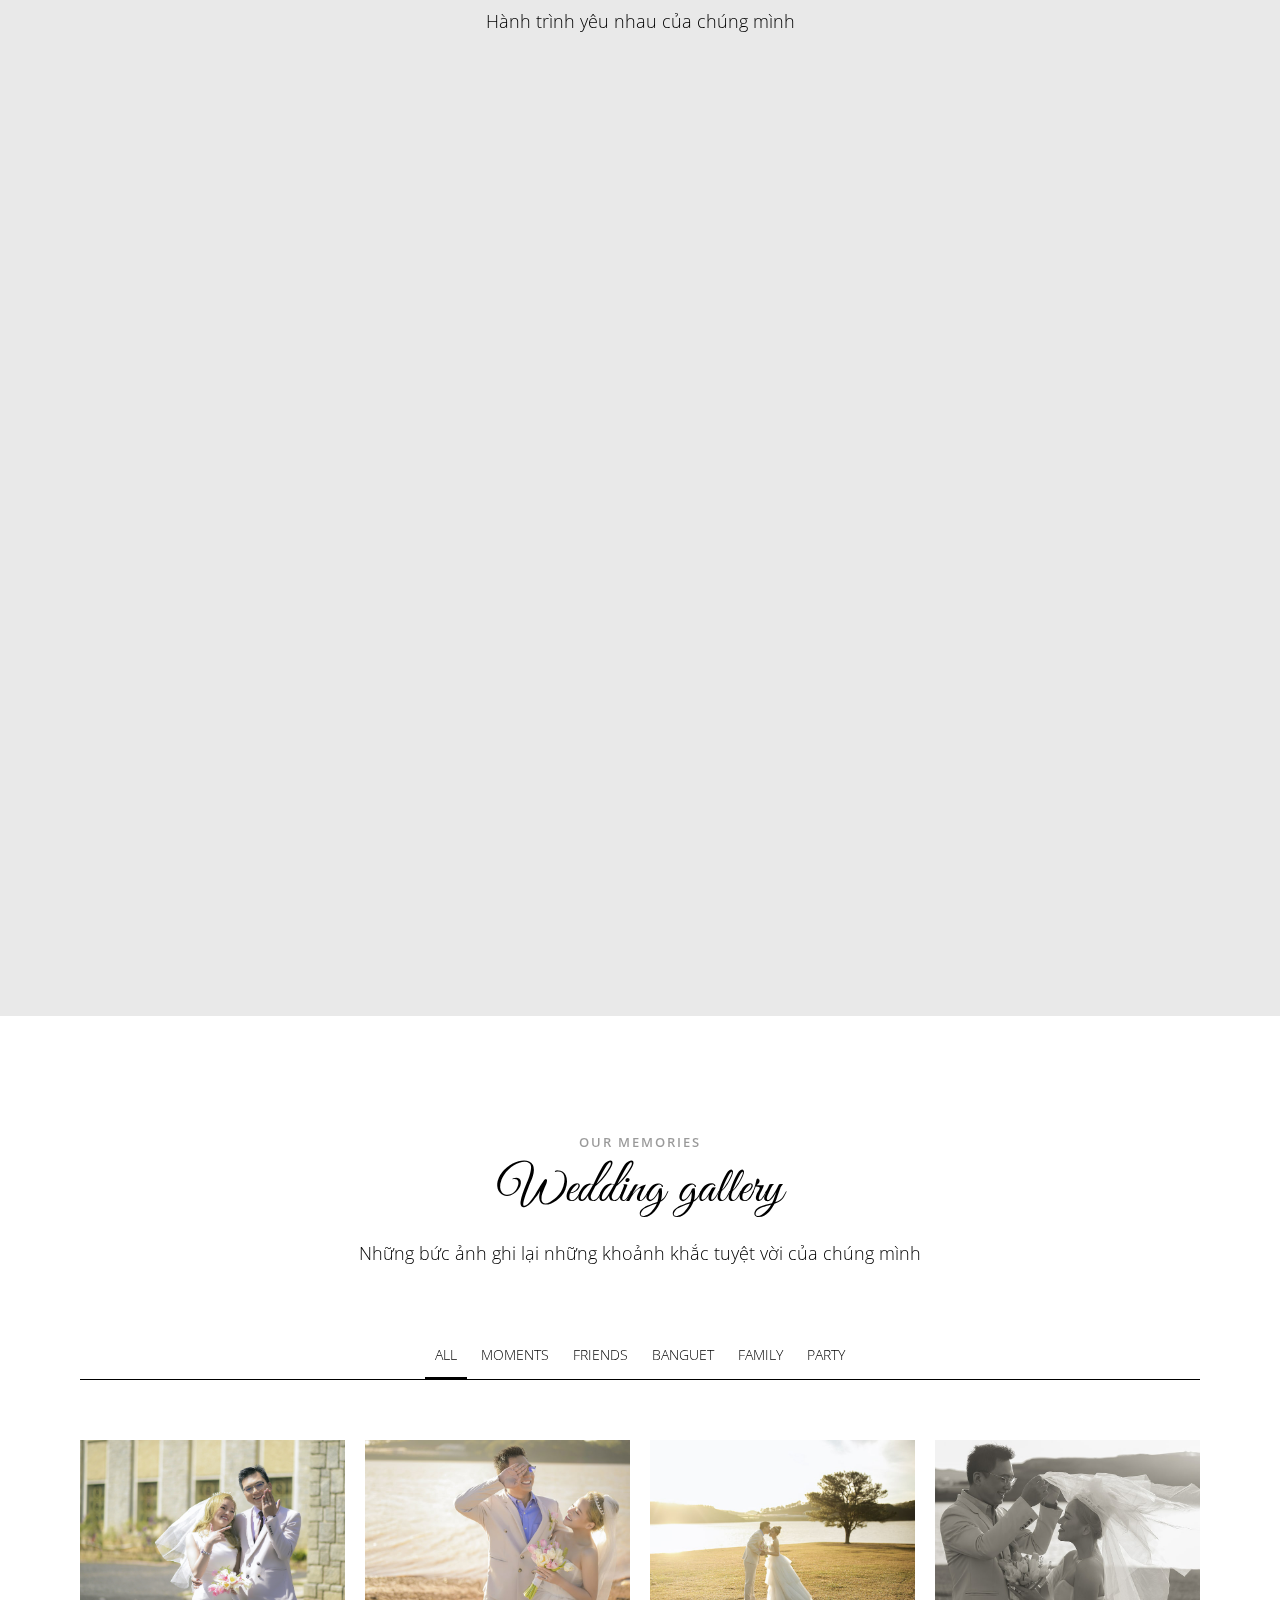
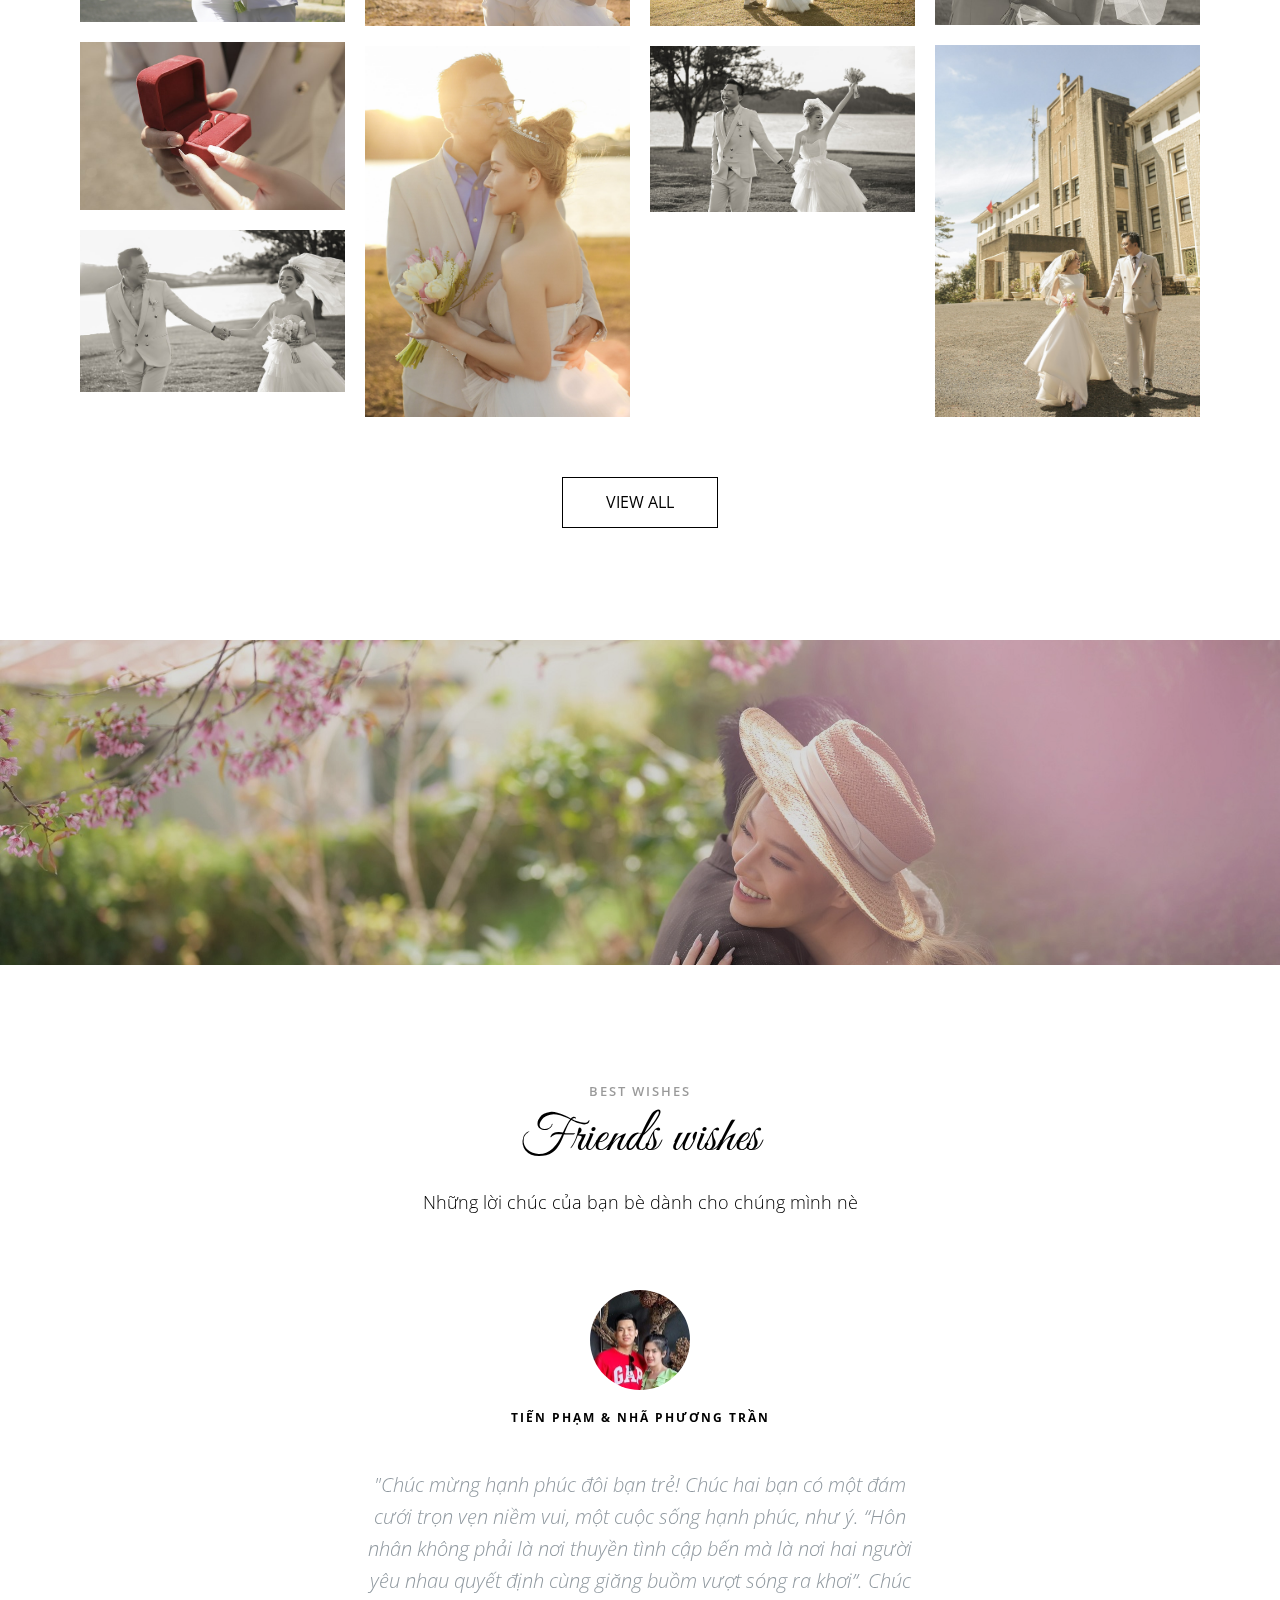
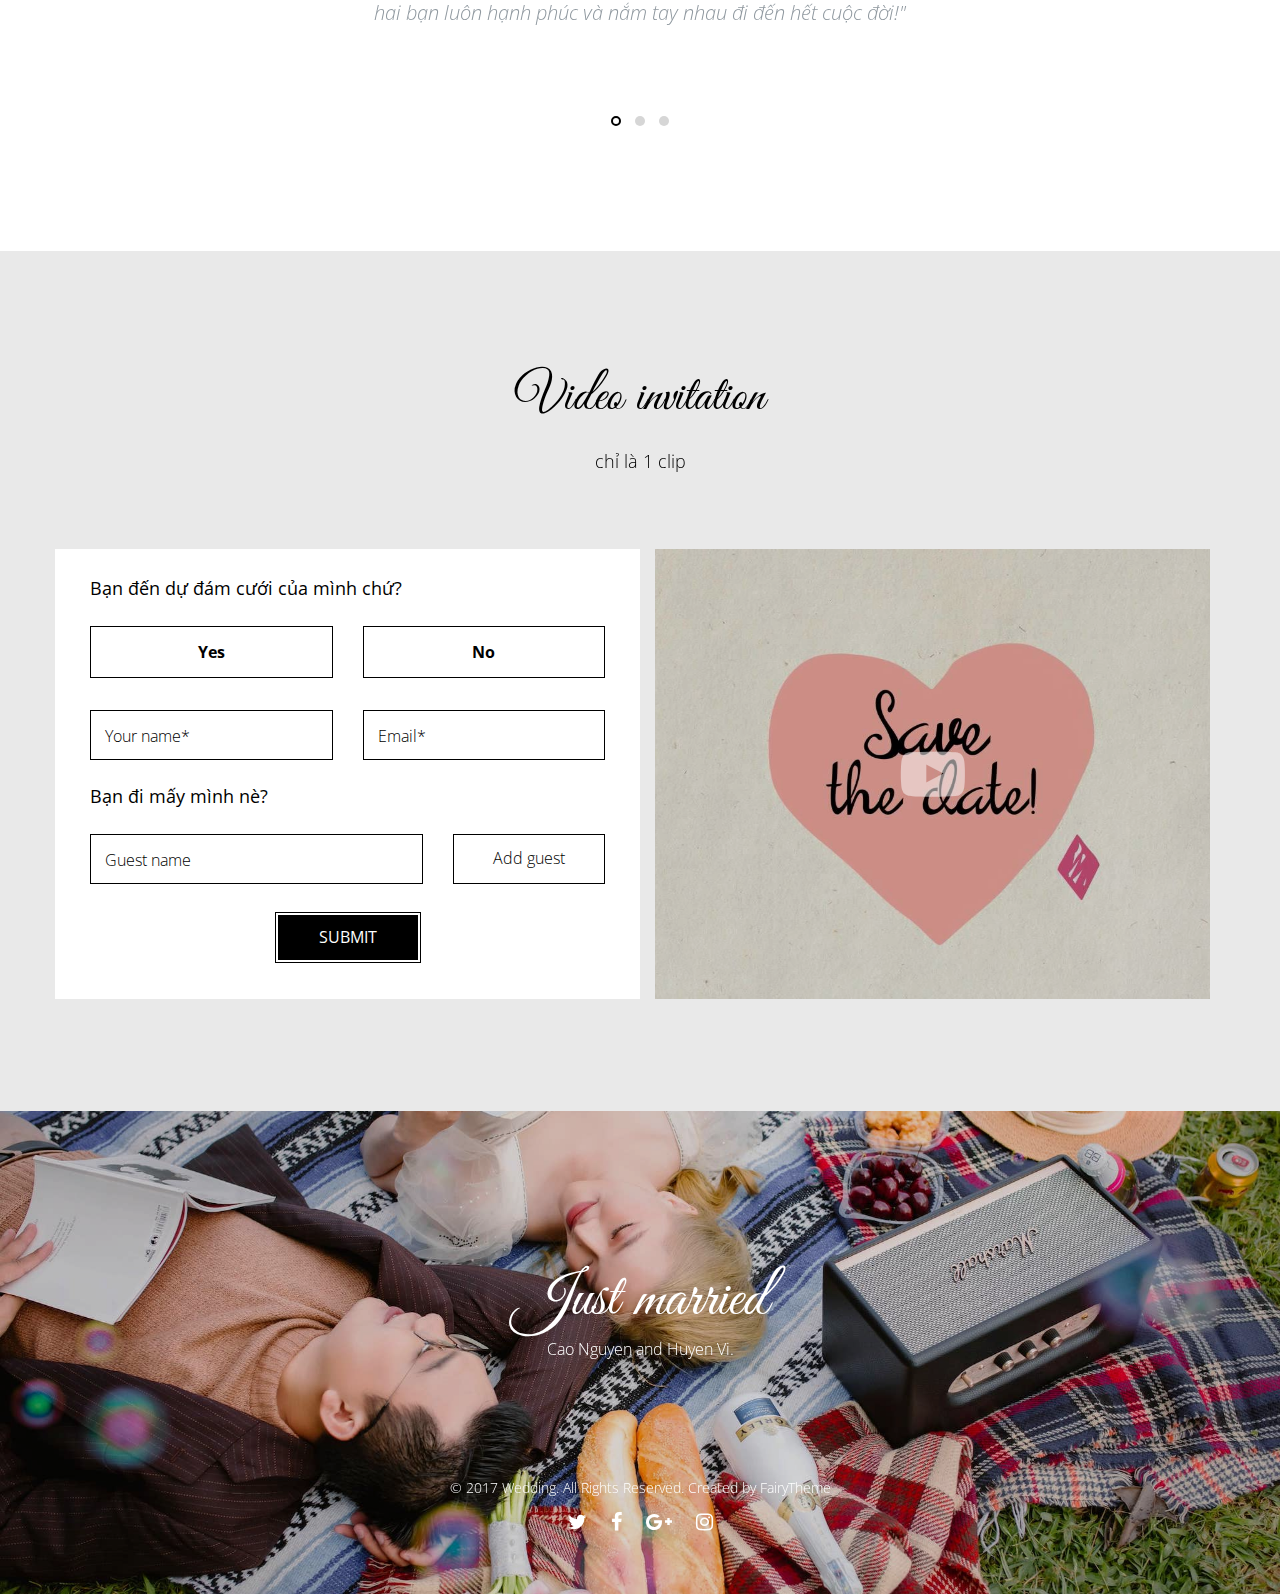
==== commit 53b4dd13: "-update to bao hy" ====
--- a/index.html
+++ b/index.html
@@ -99,9 +99,9 @@
 							<div class="display-tc animated">
 								<h1>Save the date</h1>
 								<div class="banner-text">
-									<span class="banner-text_city">TT Gia Ray <br>Xuan Loc</span>
+									<span class="banner-text_city">Maison<br>De Charme</span>
 									<span class="banner-text_names">Cao Nguyên & Huyền Vi</span>
-									<span class="banner-text_date">May 6th <br>2022</span>
+									<span class="banner-text_date">May 28th <br>2022</span>
 								</div>
 							</div>
 						</div>
@@ -115,7 +115,7 @@
 				<div class="row">
 					<div class="col-md-12 text-center heading">
 						<h2>Xin chào!</h2>
-						<p>Thương mời bạn đến chung vui đám cưới của tụi mình nhé!</p>
+						<p>Thương mời bạn đến chung vui tiệc Báo Hỷ của tụi mình nhé!</p>
 					</div>
 				</div>
 				<div class="row couple-wrap">
@@ -148,7 +148,7 @@
 				<div class="row">
 					<div class="heading col-sm-12">
 						<h2>The big day<br>
-							6 . May . 2022
+							28 . May . 2022
 						</h2>
 						<!-- <p>We are so excited to celebrate our special day with our family and friends.
 						Thank you so much for visiting our wedding website!</p> -->
@@ -233,82 +233,80 @@
 						</div>
 					</div>
 					<div class="col-sm-6">
-						<h3>Xuân Lộc, Đồng Nai</h3>
+						<h3>Maison De Charme</h3>
 						<div class="panel-group" id="accordion">
 							<div class="panel panel-default">
 								<div class="panel-heading">
 									<h4 class="panel-title">
 									<a data-toggle="collapse" data-parent="#accordion" href="#collapse1">
-									6 Tháng 5 - 5:30pm Lễ Cưới</a>
+									6:00pm Đón Khách</a>
 									</h4>
 								</div>
 								<div id="collapse1" class="panel-collapse collapse in">
 									<div class="panel-place">
 										<i class="fa fa-map-marker" aria-hidden="true"></i>
-										<span>Thánh đường Giáo Xứ Tam Thái</span>
+										<span>Maison De Charme 793/57/3 Trần Xuân Soạn, Quận 7</span>
 									</div>
 									<div class="panel-body">
-									Trân trọng mời bạn đến tham dự lễ cưới của tụi mình được cử hành vào lúc 5 giờ 30 phút chiều. Bạn có thể đến sớm để cùng lưu lại những tấm ảnh kỉ niệm với tụi mình nhé</div>
+									Trân trọng mời bạn đến tham dự tiệc Báo Hỷ của tụi mình được bắt đầu vào lúc 6 giờ tối. Bạn có thể đến sớm để cùng lưu lại những tấm ảnh kỉ niệm với tụi mình nhé</div>
 								</div>
 							</div>
 							<div class="panel panel-default">
 								<div class="panel-heading">
 									<h4 class="panel-title">
 									<a data-toggle="collapse" data-parent="#accordion" href="#collapse2">
-									7 Tháng 5 - 8:30am Lễ Vu Quy</a>
+									6:30pm Khai tiệc</a>
 									</h4>
 								</div>
 								<div id="collapse2" class="panel-collapse collapse">
 									<div class="panel-place">
-										<i class="fa fa-map-marker" aria-hidden="true"></i>
-										<span>29-31 Nguyễn Thị Minh Khai, TT Gia Ray</span>
-									</div>
-									<div class="panel-body">Lễ Vu Quy được cử hành vào lúc 8 giờ 30 sáng tại Tư Gia.</div>
+										<i class="fa fa-cutlery" aria-hidden="true"></i>
+										<span>Yum yum</span>
+									</div>
+									<div class="panel-body">Chúng ta cùng thưởng thức bữa tiệc đặc sắc tại nhà hàng nhé</div>
 								</div>
 							</div>
 							<div class="panel panel-default">
 								<div class="panel-heading">
 									<h4 class="panel-title">
 									<a data-toggle="collapse" data-parent="#accordion" href="#collapse3">
-									7 Tháng 5 - 11:00am Tiệc Vu Quy</a>
+									8:00pm Funny Game</a>
 									</h4>
 								</div>
 								<div id="collapse3" class="panel-collapse collapse">
 									<div class="panel-place">
-										<i class="fa fa-map-marker" aria-hidden="true"></i>
-										<span>Sân Vận động huyện Xuân Lộc</span>
-									</div>
-									<div class="panel-body">Sau đó mời bạn đến dự bữa tiệc thân mật được tổ chức tại sân vận động huyện Xuân Lộc vào lúc 11 giờ trưa.</div>
+									</div>
+									<div class="panel-body">Chúng mình có tổ chức một số trò chơi vui nhộn, mọi người cùng tham gia nhé</div>
 								</div>
 							</div>
 							<div class="panel panel-default">
 								<div class="panel-heading">
 									<h4 class="panel-title">
 									<a data-toggle="collapse" data-parent="#accordion" href="#collapse4">
-									8 Tháng 5 - 9:00am Lễ Tân Hôn</a>
+									9:00pm Party</a>
 									</h4>
 								</div>
 								<div id="collapse4" class="panel-collapse collapse">
 									<div class="panel-place">
 										<i class="fa fa-map-marker" aria-hidden="true"></i>
-										<span>79 Ngô Quyền, TT Gia Ray</span>
-									</div>
-									<div class="panel-body">Sau lễ rước dâu từ nhà gái. Lễ Tân Hôn được cử hành vào lúc 9 giờ sáng tại Tư Gia.</div>
+										<span>Somewhere</span>
+									</div>
+									<div class="panel-body">Quẩy nào</div>
 								</div>
 							</div>
 							<div class="panel panel-default">
 								<div class="panel-heading">
 									<h4 class="panel-title">
 									<a data-toggle="collapse" data-parent="#accordion" href="#collapse5">
-									8 Tháng 5 - 11:00am Tiệc Tân Hôn</a>
+									12:00pm Another Party</a>
 									</h4>
 								</div>
 								<div id="collapse5" class="panel-collapse collapse">
 									<div class="panel-place">
 										<i class="fa fa-map-marker" aria-hidden="true"></i>
-										<span>Sân Vận động huyện Xuân Lộc</span>
-									</div>
-									<div class="panel-body">Sau đó mời bạn đến dự bữa tiệc thân mật được tổ chức tại sân vận động huyện Xuân Lộc vào lúc 11 giờ trưa.</div>
+										<span>Unkown</span>
+									</div>
+									<div class="panel-body">Quẩy tiếp ạ</div>
 								</div>
 							</div>
 						</div>
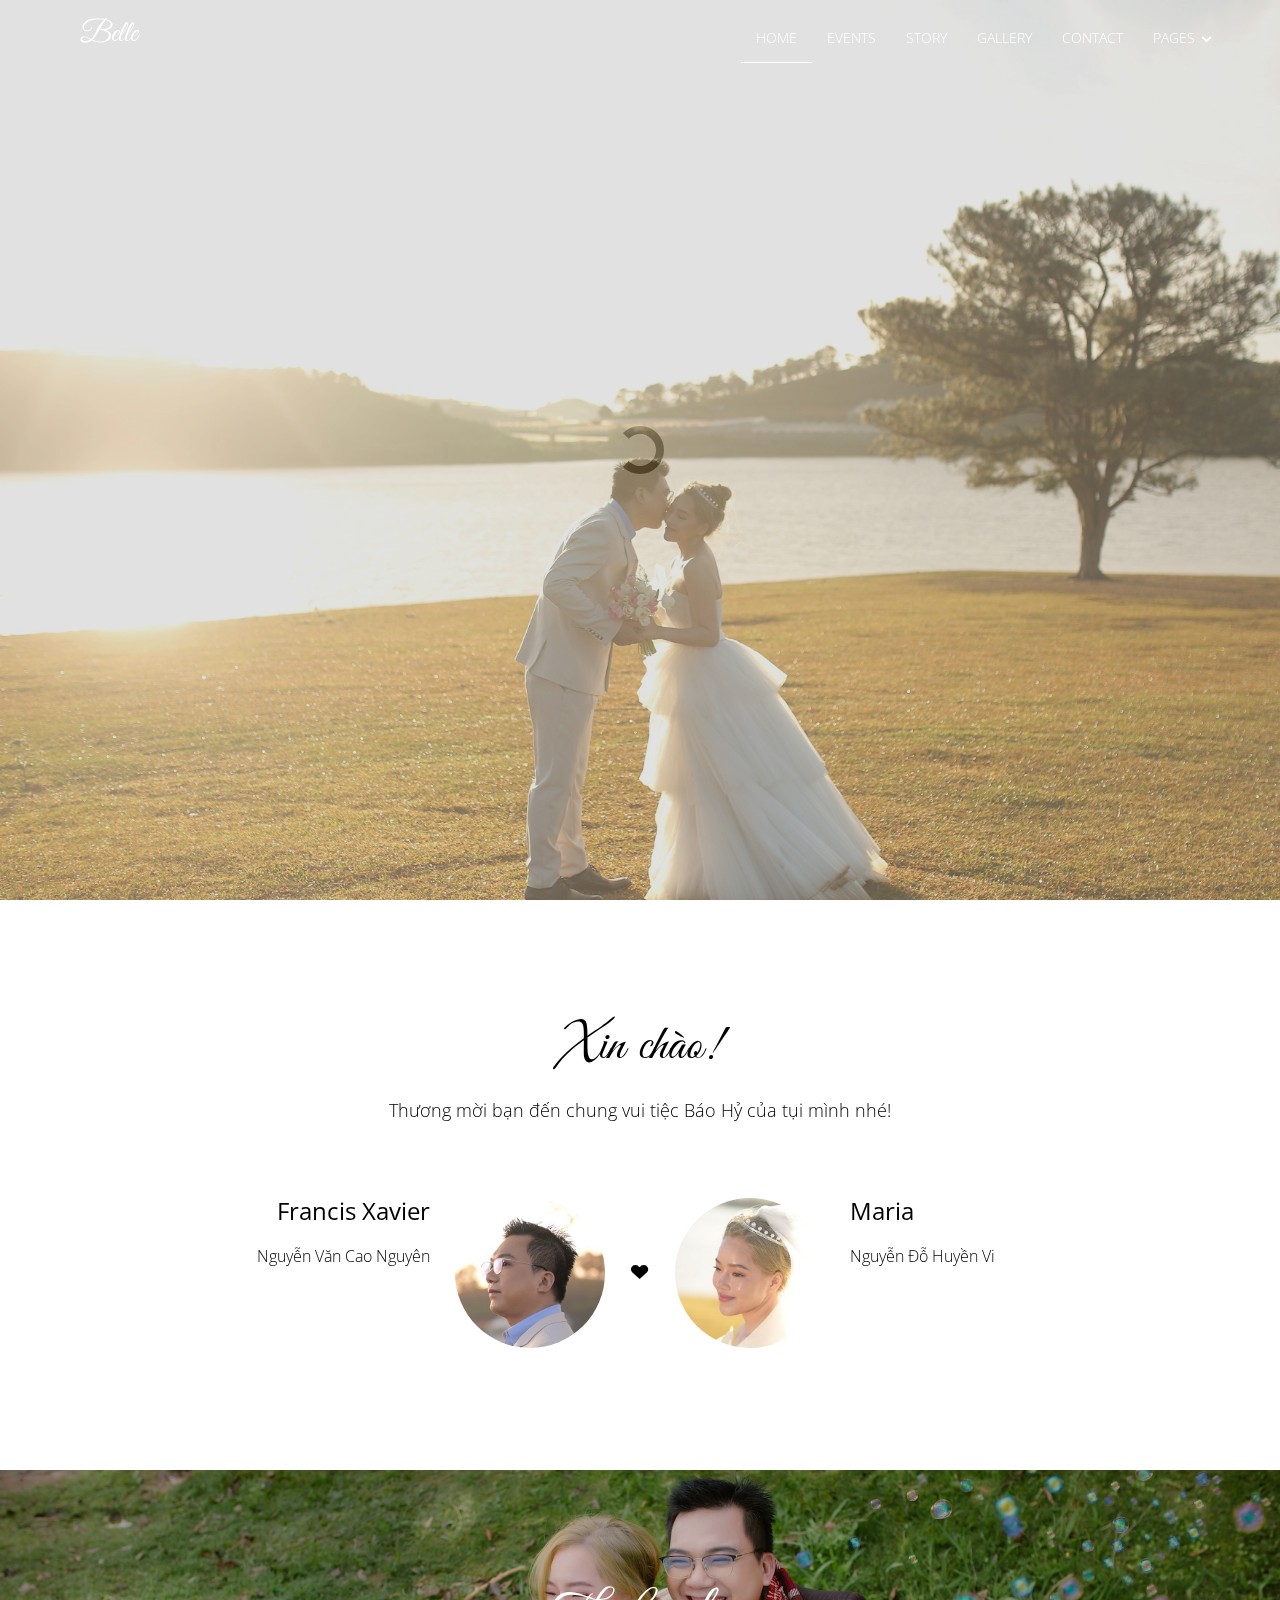
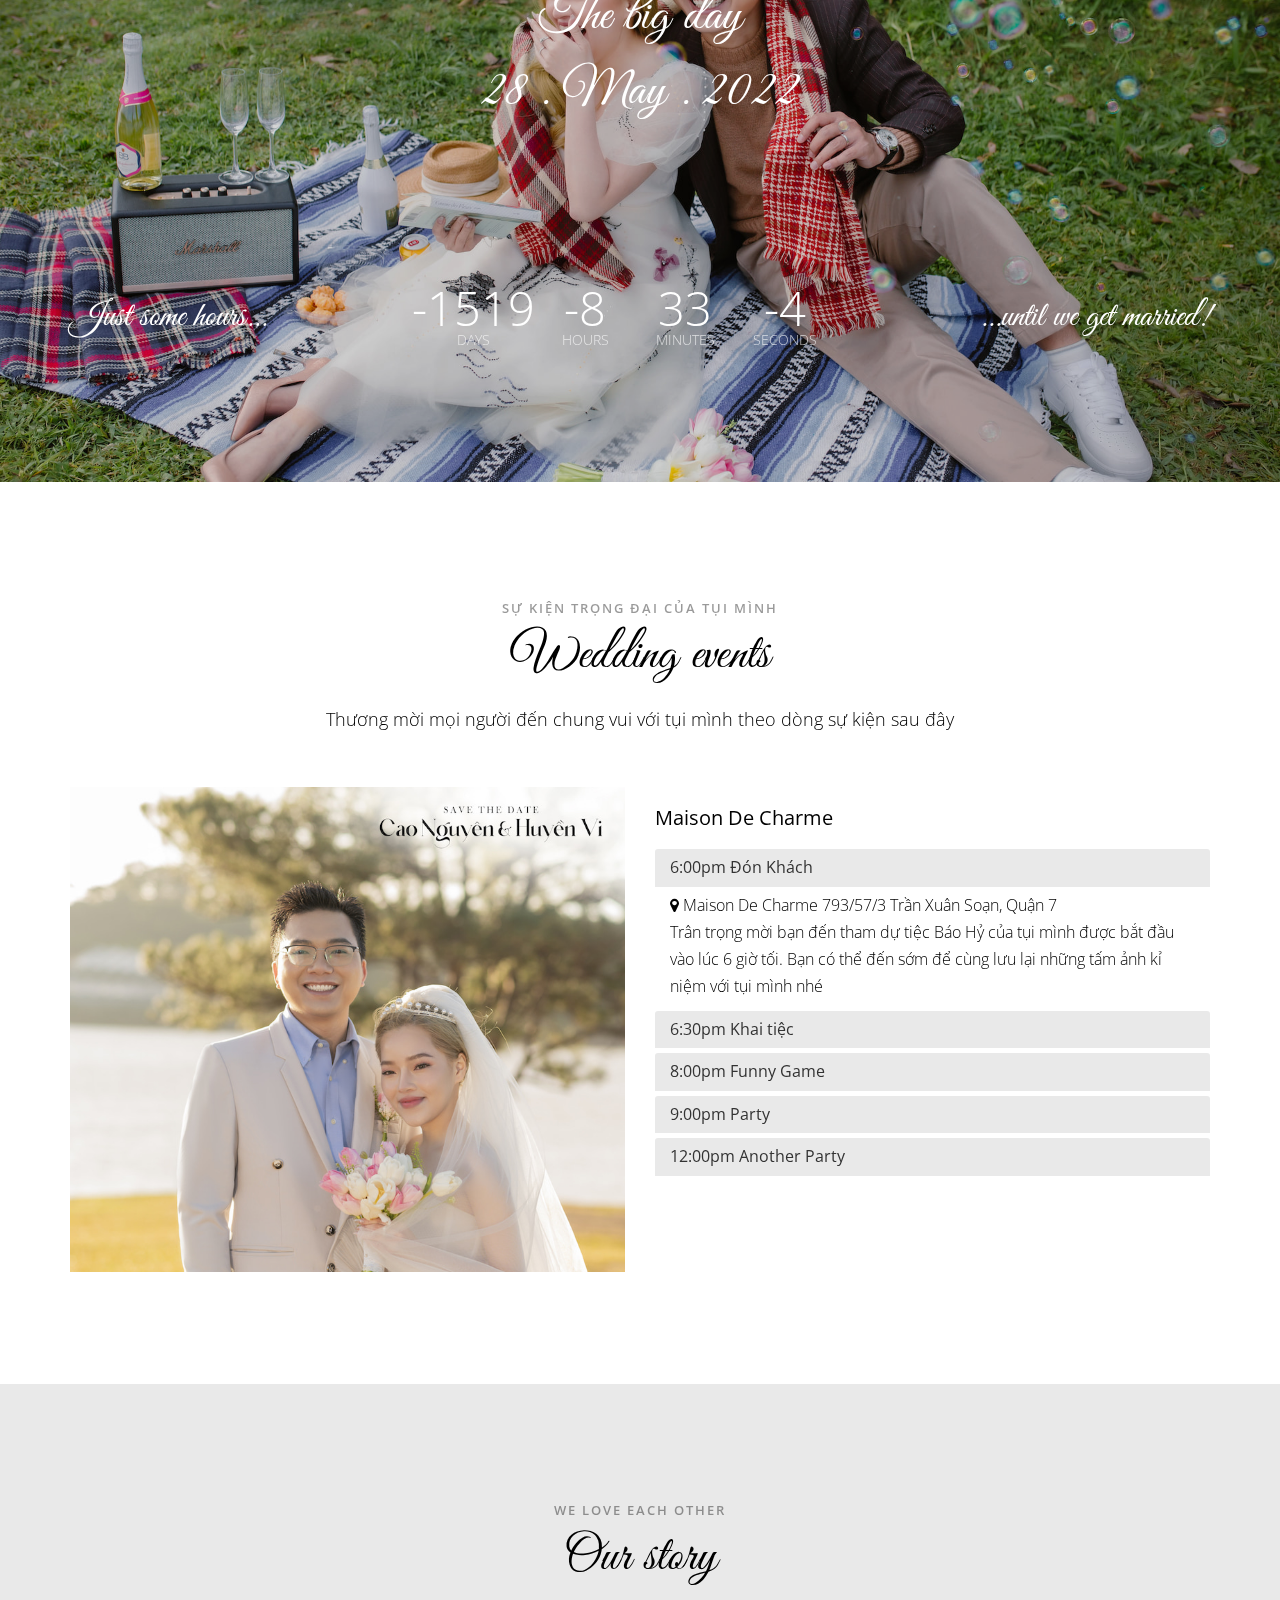
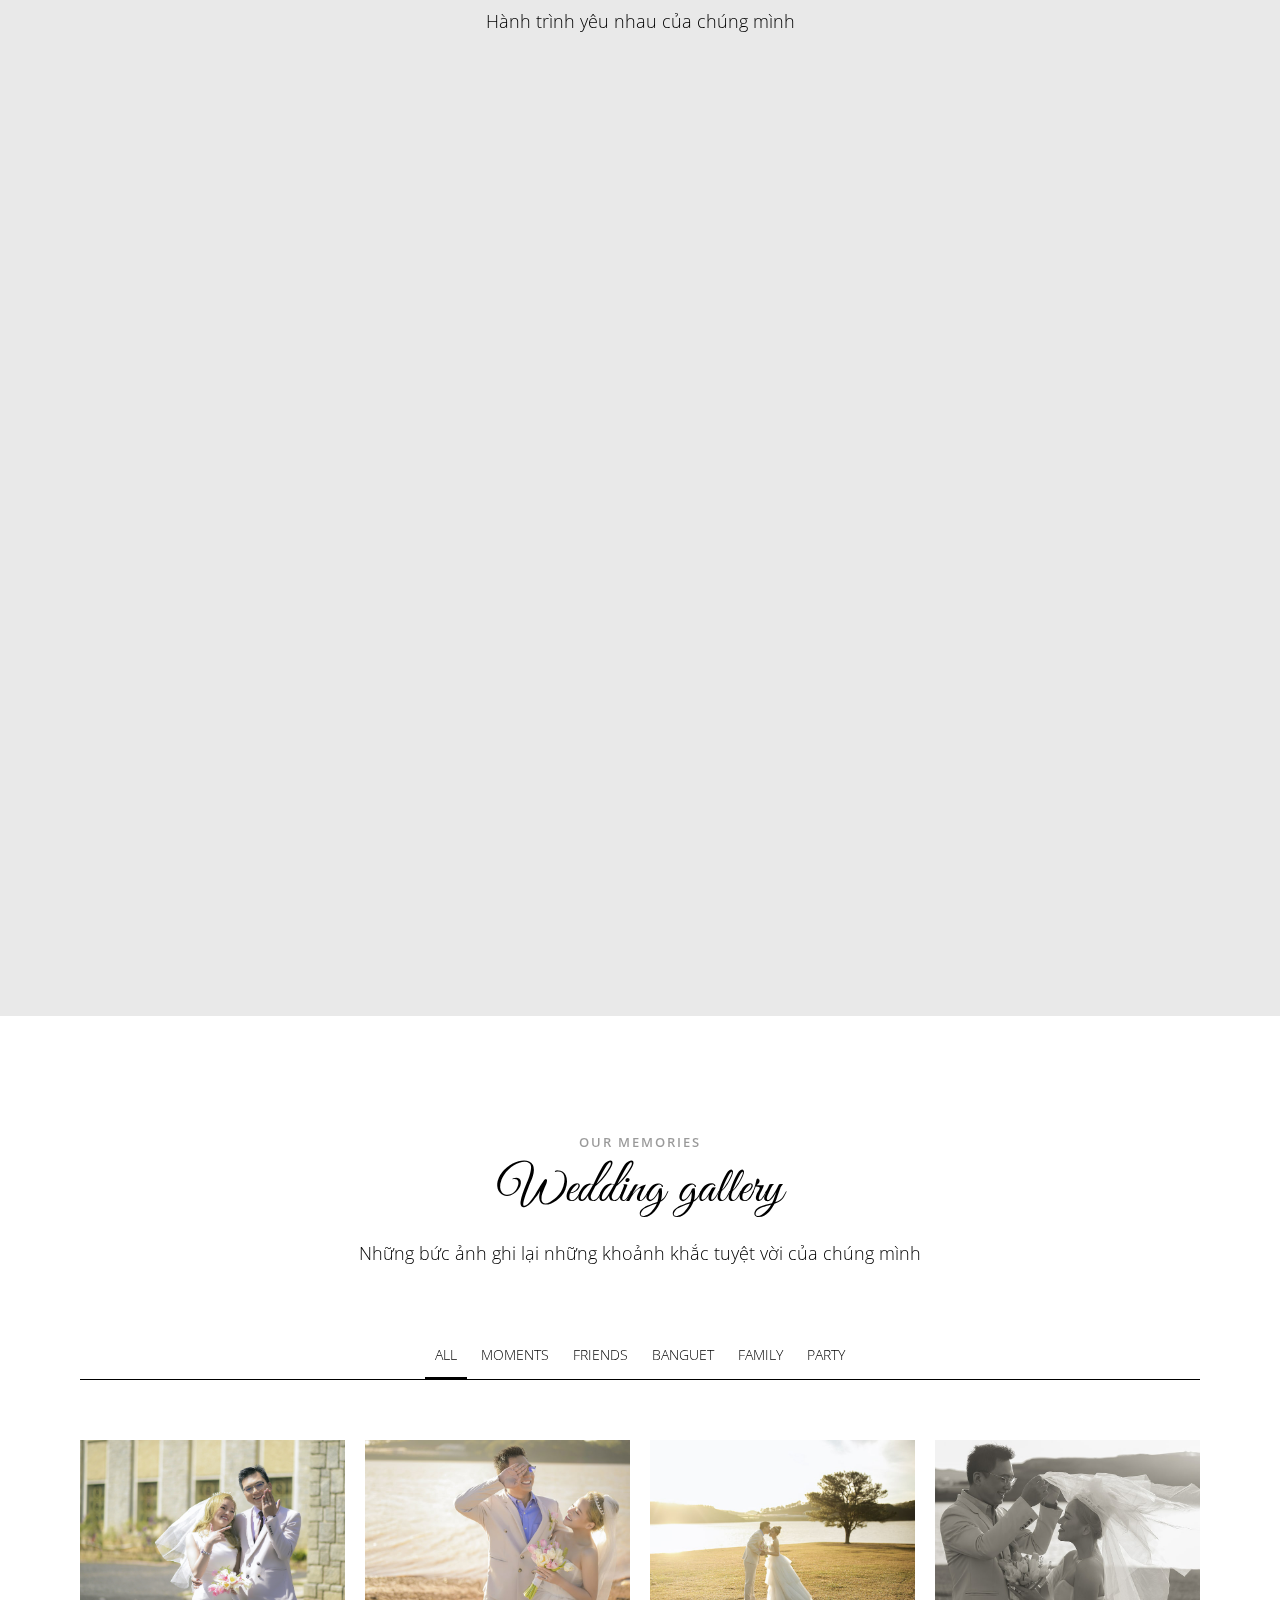
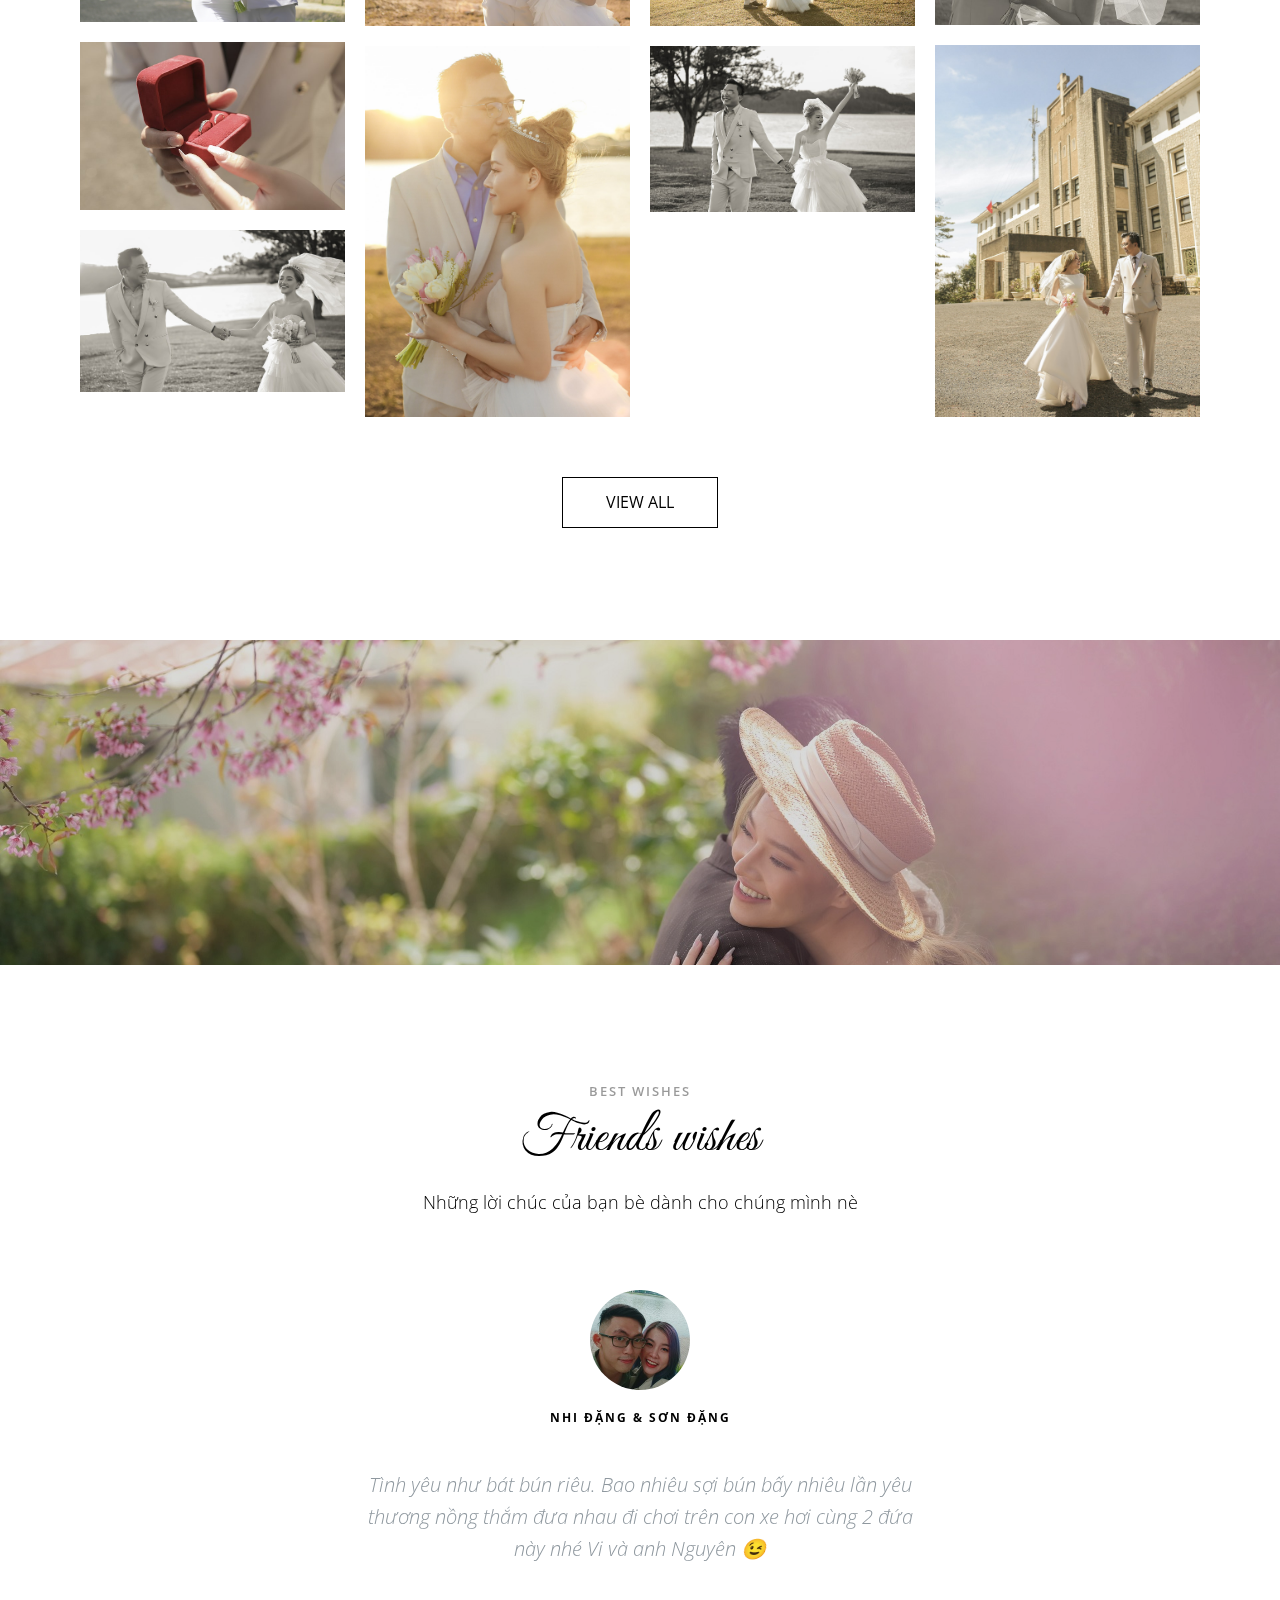
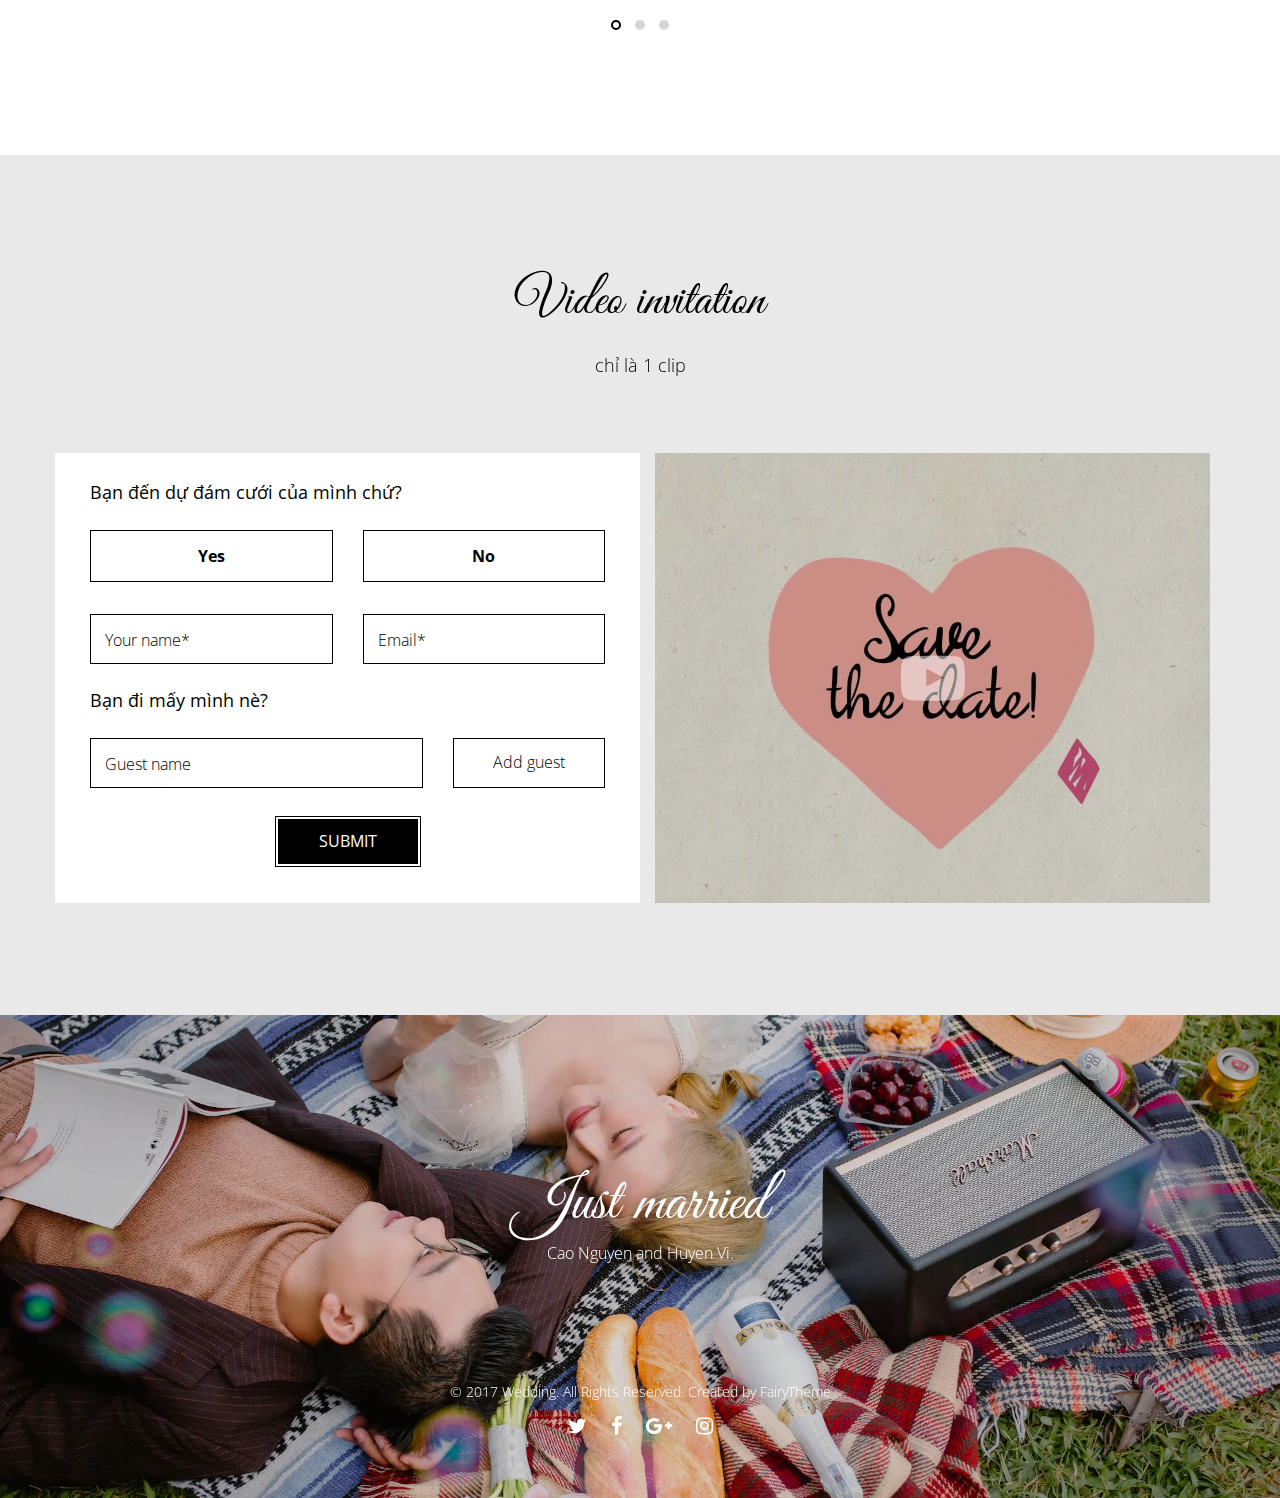
==== commit 0ad92f09: "Optimize image" ====
--- a/index.html
+++ b/index.html
@@ -504,6 +504,17 @@
 									<div class="item">
 										<div class="testimony-slide active text-center">
 											<figure>
+												<img src="img/friend-3.jpg" alt="user">
+											</figure>
+											<span>Nhi Đặng & Sơn Đặng</span>
+											<blockquote>
+												<p>Tình yêu như bát bún riêu. Bao nhiêu sợi bún bấy nhiêu lần yêu thương nồng thắm đưa nhau đi chơi trên con xe hơi cùng 2 đứa này nhé Vi và anh Nguyên 😉</p>
+											</blockquote>
+										</div>
+									</div>
+									<div class="item">
+										<div class="testimony-slide active text-center">
+											<figure>
 												<img src="img/friend-1.jpg" alt="user">
 											</figure>
 											<span>Tiến Phạm & Nhã Phương Trần</span>
@@ -520,17 +531,6 @@
 											<span>Nhi Na & Anh Nhật</span>
 											<blockquote>
 												<p>"Hôn nhân chính là khoảng thời gian đẹp nhất để cả hai tâm hồn có thể chia sẻ với nhau. Hai bạn hãy thắp sáng tình yêu bằng những ngọn nến yêu thương nhau mỗi ngày. Chúc mừng hạnh phúc đôi bạn trẻ!"</p>
-											</blockquote>
-										</div>
-									</div>
-									<div class="item">
-										<div class="testimony-slide active text-center">
-											<figure>
-												<img src="img/friend-3.jpg" alt="user">
-											</figure>
-											<span>Nhi Đặng & Sơn Đặng</span>
-											<blockquote>
-												<p>"Trăm năm hạnh phúc" nha :3</p>
 											</blockquote>
 										</div>
 									</div>
